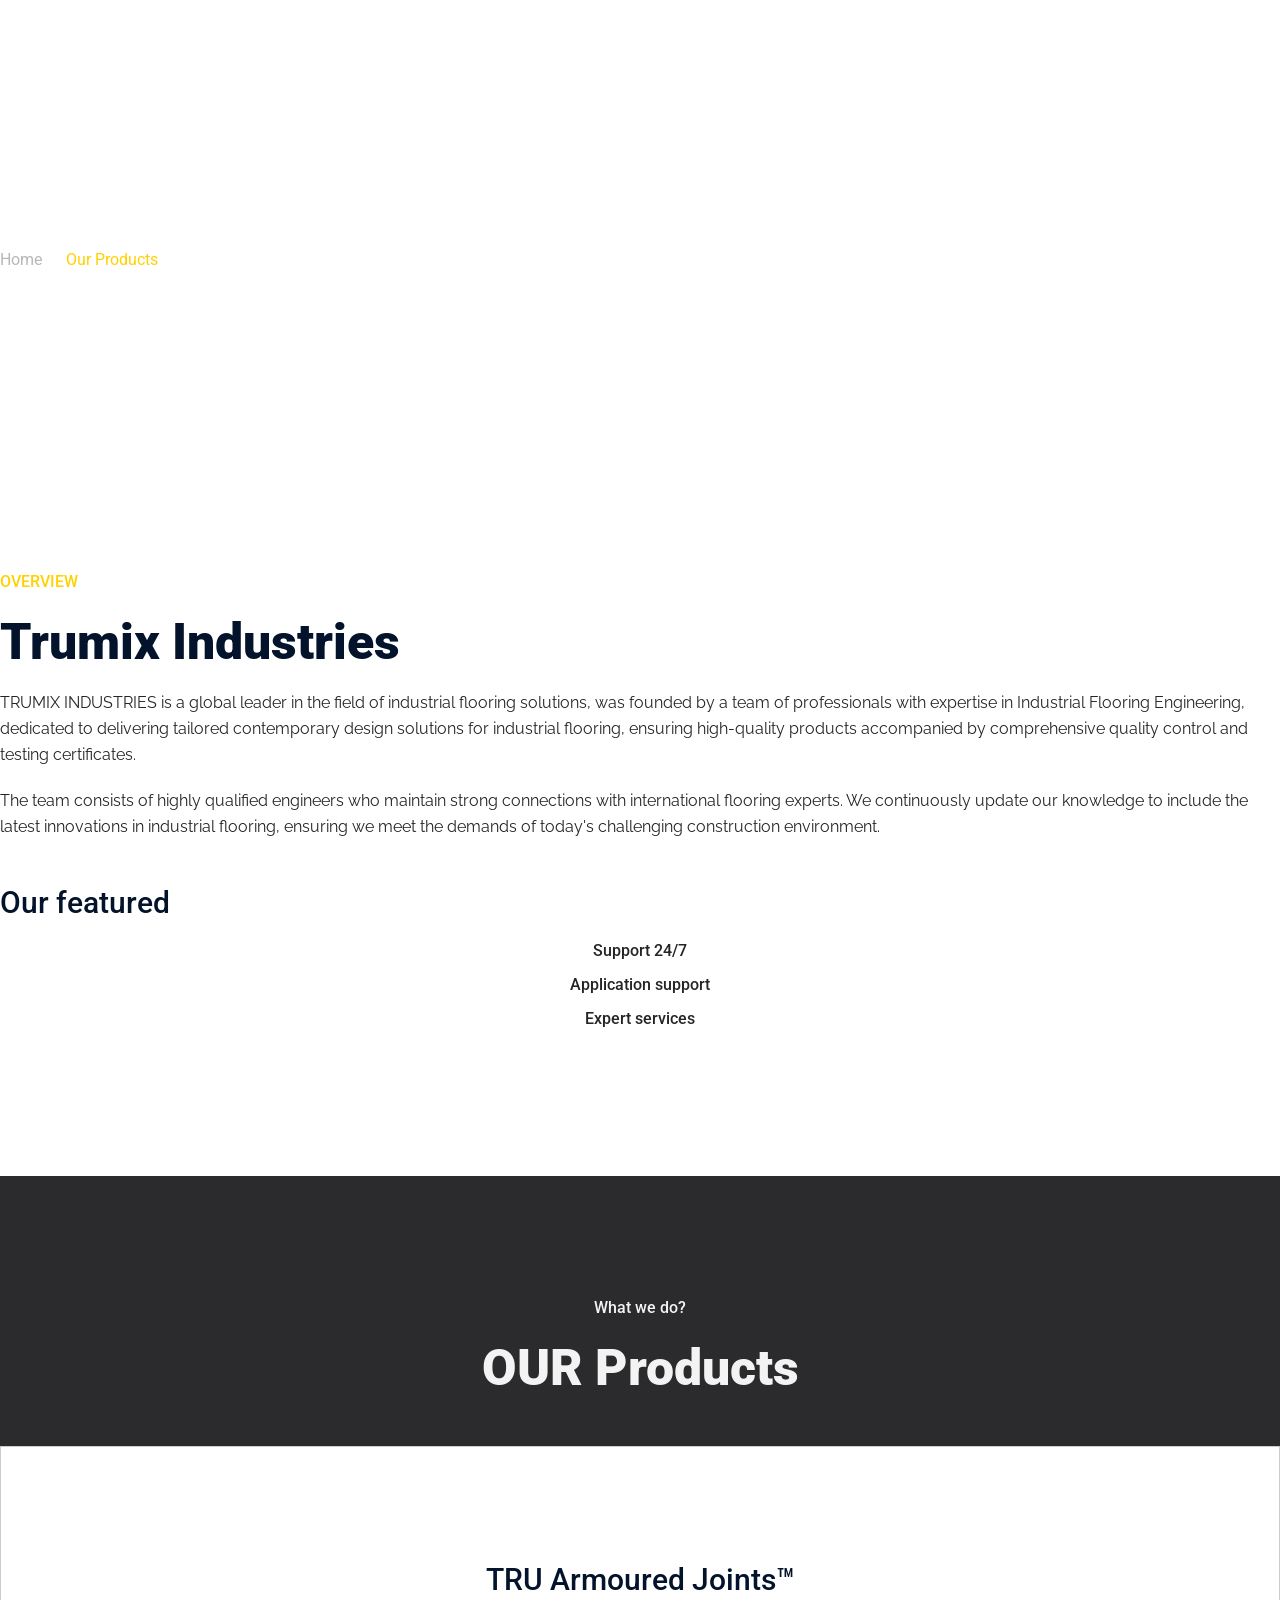
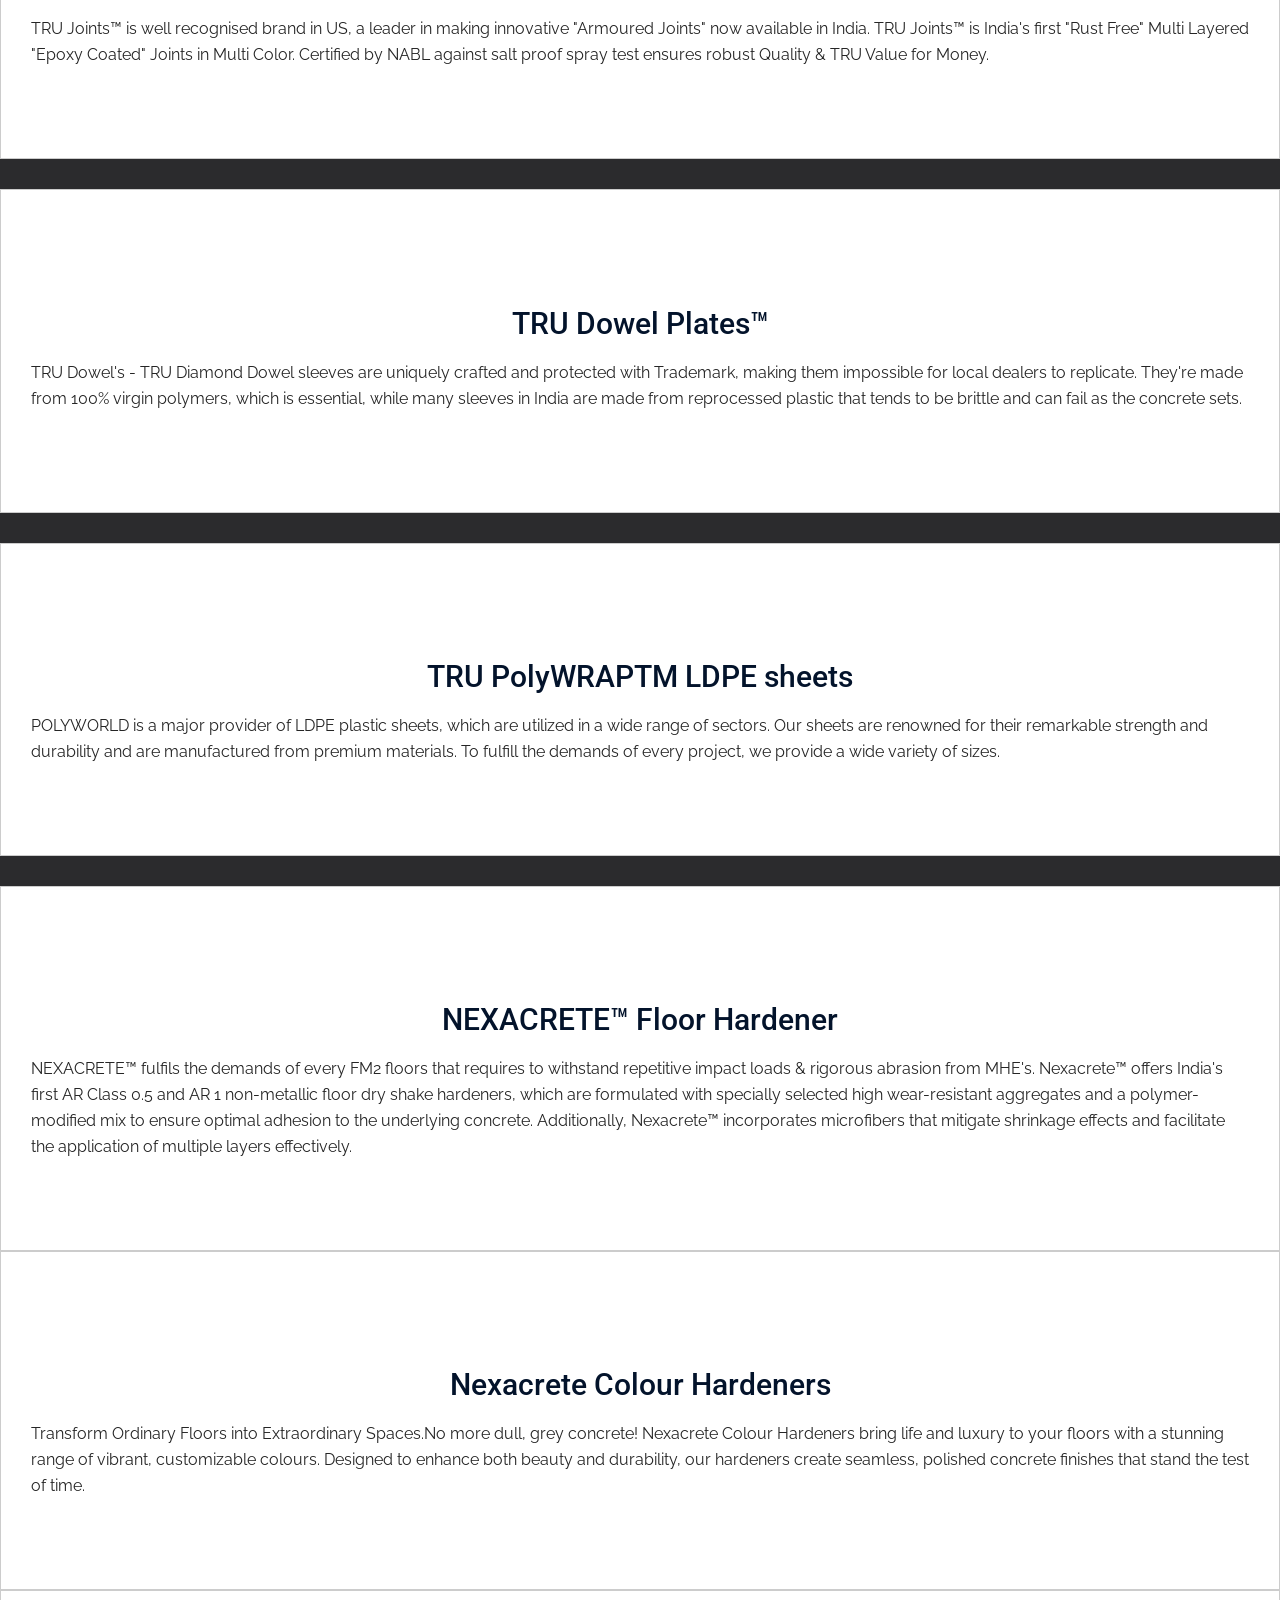
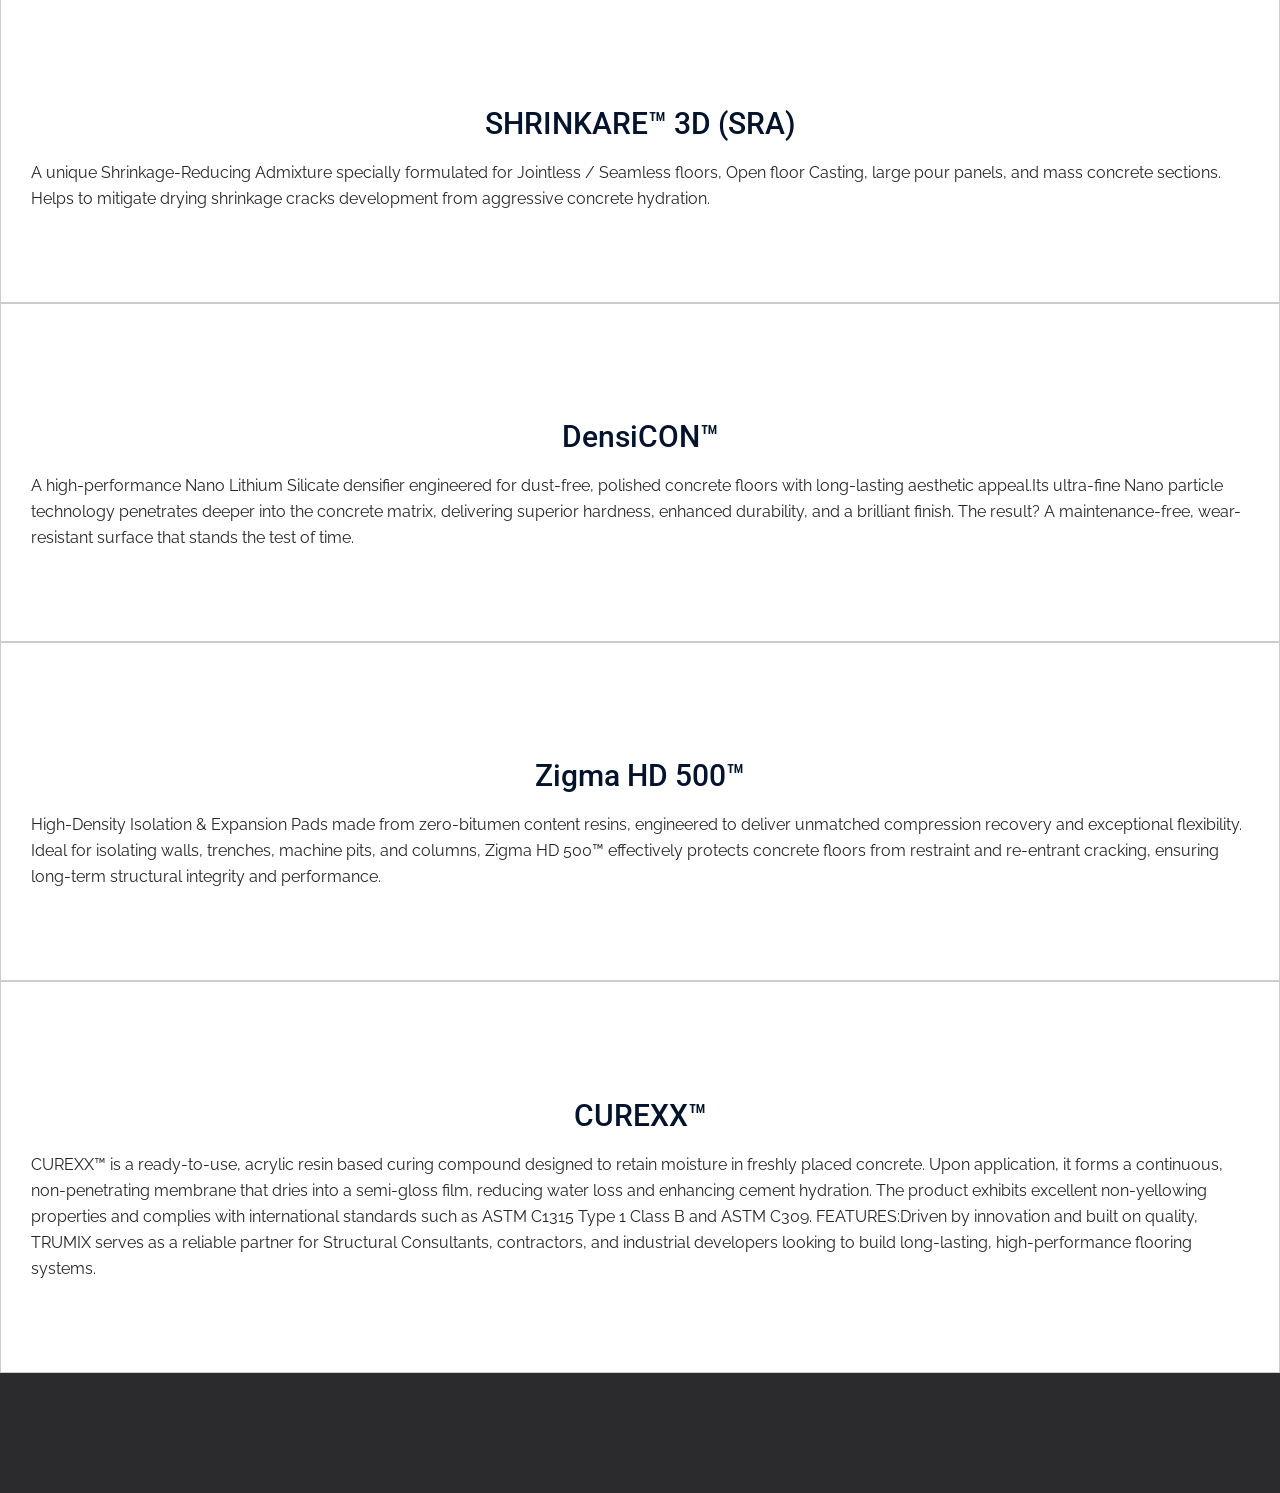
==== products.html @ c498aea6 "Add files via upload" ====
<!DOCTYPE html>
<html lang="en">

<head>
    <meta charset="utf-8">
    <meta http-equiv="X-UA-Compatible" content="IE=edge">
    <meta name="viewport" content="width=device-width, initial-scale=1">

    <title>TRUMIX Industries | Our Products</title>
    <link
        href="https://fonts.googleapis.com/css?family=Roboto:100,100i,300,300i,400,400i,500,500i,700,700i,900,900i&amp;display=swap"
        rel="stylesheet">
    <link
        href="https://fonts.googleapis.com/css?family=Raleway:100,100i,200,200i,300,300i,400,400i,500,500i,600,600i,700,700i,800,800i,900,900i&amp;display=swap"
        rel="stylesheet">
    <link rel="stylesheet" id="bootstrap-css" href="css/bootstrap.css" type="text/css" media="all">
    <link rel="stylesheet" id="awesome-font-css" href="css/font-awesome.css" type="text/css" media="all">
    <link rel="stylesheet" id="ionicon-font-css" href="css/ionicon.css" type="text/css" media="all">
    <link rel="stylesheet" id="slick-slider-css" href="css/slick.css" type="text/css" media="all">
    <link rel="stylesheet" id="slick-theme-css" href="css/slick-theme.css" type="text/css" media="all">
    <link rel="stylesheet" id="magnific-popup-css" href="css/magnific-popup.css" type="text/css" media="all">
    <link rel="stylesheet" id="industris-style-css" href="style.css" type="text/css" media="all">

    <link rel="shortcut icon" href="favicon.png">
</head>

<body>
    <div id="page" class="site">
        <div id="header-placeholder"></div>

        <div id="content" class="site-content">
            <div class="page-header" style="background: url('images/subheader-services.jpg') no-repeat center center;">
                <div class="container">
                    <div class="breadc-box no-line">
                        <div class="row">
                            <div class="col-md-12">
                                <h2 class="page-title">Our Products</h2>
                                <ul id="breadcrumbs" class="breadcrumbs none-style">
                                    <li><a href="index.html">Home</a></li>
                                    <li class="active">Our Products</li>
                                </ul>
                            </div>
                        </div>
                    </div>
                </div>
            </div>
            <section>
                <div class="container">
                    <div class="row">
                        <div class="col-md-7 col-sm-12">
                            <h4 class="text-primary">OVERVIEW</h4>
                            <h2>Trumix Industries</h2>
                            <p>TRUMIX INDUSTRIES is a global leader in the field of industrial flooring solutions, was
                                founded by a team of professionals with expertise in Industrial Flooring Engineering,
                                dedicated to delivering tailored contemporary design solutions for industrial flooring,
                                ensuring high-quality products accompanied by comprehensive quality control and testing
                                certificates.
                            </p>
                            <p>The team consists of highly qualified engineers who maintain strong connections with
                                international flooring experts. We continuously update our knowledge to include the
                                latest innovations in industrial flooring, ensuring we meet the demands of today's
                                challenging construction environment.</p>
                            <br>
                            <h3>Our featured</h3>
                            <div class="row">
                                <div class="col-md-3 col-sm-4">
                                    <div class="feature-box">
                                        <div class="feature-icon">
                                            <i class="icon ion-ios-help-buoy"></i>
                                        </div>
                                        <h4>Support 24/7</h4>
                                    </div>
                                </div>
                                <div class="col-md-3 col-sm-4">
                                    <div class="feature-box">
                                        <div class="feature-icon">
                                            <i class="icon ion-ios-hammer"></i>
                                        </div>
                                        <h4>Application support</h4>
                                    </div>
                                </div>
                                <div class="col-md-3 col-sm-4">
                                    <div class="feature-box">
                                        <div class="feature-icon">
                                            <i class="icon ion-ios-briefcase"></i>
                                        </div>
                                        <h4>Expert services</h4>
                                    </div>
                                </div>
                            </div>
                        </div>
                        <div class="col-md-5 col-sm-12 sm-center">
                            <div class="industris-space-sm"></div>
                            <img src="images/services-img.jpg" alt="">
                        </div>
                    </div>
                </div>
            </section>


            <section class="bg-primary">
                <div class="container-fluid">
                    <h4 class="text-center" style="color: #f3f3f3;">What we do?</h4>
                    <h2 class="text-center" style="color: #f3f3f3;">OUR Products</h2>
                    <div class="industris-space-30"></div>
                    <div class="row">
                        <div class="col-md-3 col-sm-6">
                            <div class="services-box">
                                <div class="services-icon">
                                    <img src="images/portfolio-img-1.jpg" alt="">
                                </div>
                                <div class="services-content">
                                    <h3 class="text-center">TRU Armoured Joints™</h3>
                                    <p>TRU Joints™ is well recognised brand in US, a leader in making innovative
                                        "Armoured Joints" now available in India. TRU Joints™ is India's first "Rust
                                        Free" Multi Layered "Epoxy Coated" Joints in Multi Color. Certified by NABL
                                        against salt proof spray test ensures robust Quality & TRU Value for Money.
                                    </p>

                                </div>
                            </div>
                        </div>
                        <div class="col-md-3 col-sm-6">
                            <div class="services-box">
                                <div class="services-icon">
                                    <img src="images/portfolio-img-2.jpg" alt="">
                                </div>
                                <div class="services-content">
                                    <h3 class="text-center">TRU Dowel Plates™</h3>
                                    <p> TRU Dowel's - TRU Diamond Dowel sleeves are uniquely crafted and protected with
                                        Trademark, making them impossible for local dealers to replicate. They're made
                                        from 100% virgin polymers, which is essential, while many sleeves in India are
                                        made from reprocessed plastic that tends to be brittle and can fail as the
                                        concrete sets.</p>
                                    <div class="industris-space-10 sm-hidden"></div>

                                </div>
                            </div>
                        </div>
                        <div class="col-md-3 col-sm-6 ">
                            <div class="services-box">
                                <div class="services-icon">
                                    <img src="images/portfolio-img-3.jpg" alt="">
                                </div>
                                <div class="services-content">
                                    <h3 class="text-center">TRU PolyWRAPTM LDPE sheets</h3>
                                    <p>POLYWORLD is a major provider of LDPE plastic sheets, which are utilized in a
                                        wide range of sectors. Our sheets are renowned for their remarkable strength and
                                        durability and are manufactured from premium materials. To fulfill the demands
                                        of every project, we provide a wide variety of sizes.</p>

                                </div>
                            </div>
                        </div>
                        <div class="col-md-3 col-sm-6 ">
                            <div class="services-box no-margin-md-bottom">
                                <div class="services-icon">
                                    <img src="images/portfolio-img-4.jpg" alt="">
                                </div>
                                <div class="services-content">
                                    <h3 class="text-center">NEXACRETE™ Floor Hardener </h3>
                                    <p>NEXACRETE™ fulfils the demands of every FM2 floors that requires to withstand
                                        repetitive impact loads & rigorous abrasion from MHE's. Nexacrete™ offers
                                        India's first AR Class 0.5 and AR 1 non-metallic floor dry shake
                                        hardeners, which are formulated with specially selected high wear-resistant
                                        aggregates and a polymer-modified mix to ensure optimal adhesion to the
                                        underlying concrete. Additionally, Nexacrete™ incorporates microfibers that
                                        mitigate shrinkage effects and
                                        facilitate the application of multiple layers effectively.</p>

                                </div>
                            </div>
                        </div>



                        <div class="col-md-3 col-sm-6 ">
                            <div class="services-box no-margin-md-bottom">
                                <div class="services-icon">
                                    <img src="images/portfolio-img-05.jpg" alt="">
                                </div>
                                <div class="services-content">
                                    <h3 class="text-center">Nexacrete Colour Hardeners </h3>
                                    <p>Transform Ordinary Floors into Extraordinary Spaces.No more dull, grey concrete!
                                        Nexacrete Colour Hardeners bring life and luxury to your floors with a stunning
                                        range of vibrant, customizable colours. Designed to enhance both beauty and
                                        durability, our hardeners create seamless, polished concrete finishes that stand
                                        the test of time.</p>

                                </div>
                            </div>
                        </div>


                        <div class="col-md-3 col-sm-6 ">
                            <div class="services-box no-margin-md-bottom">
                                <div class="services-icon">
                                    <img src="images/portfolio-img-06.jpg" alt="">
                                </div>
                                <div class="services-content">
                                    <h3 class="text-center">SHRINKARE™ 3D (SRA) </h3>
                                    <p>A unique Shrinkage-Reducing Admixture specially formulated for Jointless /
                                        Seamless floors, Open floor Casting, large pour panels, and mass concrete
                                        sections. Helps to mitigate drying shrinkage cracks development from aggressive
                                        concrete hydration. </p>

                                </div>
                            </div>
                        </div>



                        <div class="col-md-3 col-sm-6 ">
                            <div class="services-box no-margin-md-bottom">
                                <div class="services-icon">
                                    <img src="images/portfolio-img-07.jpg" alt="">
                                </div>
                                <div class="services-content">
                                    <h3 class="text-center">DensiCON™</h3>
                                    <p> A high-performance Nano Lithium Silicate densifier engineered for dust-free,
                                        polished concrete floors with long-lasting aesthetic appeal.Its ultra-fine Nano
                                        particle technology penetrates deeper into the concrete matrix, delivering
                                        superior hardness, enhanced durability, and a brilliant finish. The result? A
                                        maintenance-free, wear-resistant surface that stands the test of time.</p>

                                </div>
                            </div>
                        </div>


                        <div class="col-md-3 col-sm-6 ">
                            <div class="services-box no-margin-md-bottom">
                                <div class="services-icon">
                                    <img src="images/portfolio-img-08.jpg" alt="">
                                </div>
                                <div class="services-content">
                                    <h3 class="text-center">Zigma HD 500™</h3>
                                    <p> High-Density Isolation & Expansion Pads made from zero-bitumen content resins,
                                        engineered to deliver unmatched compression recovery and exceptional
                                        flexibility.

                                        Ideal for isolating walls, trenches, machine pits, and columns, Zigma HD 500™️
                                        effectively protects concrete floors from restraint and re-entrant cracking,
                                        ensuring long-term structural integrity and performance. </p>

                                </div>
                            </div>
                        </div>



                        <div class="col-md-3 col-sm-6 ">
                            <div class="services-box no-margin-md-bottom">
                                <div class="services-icon">
                                    <img src="images/portfolio-img-09.jpg" alt="">
                                </div>
                                <div class="services-content">
                                    <h3 class="text-center">CUREXX™</h3>
                                    <p>CUREXX™️ is a ready-to-use, acrylic resin based curing compound designed to
                                        retain moisture in
                                        freshly placed concrete. Upon application, it forms a continuous,
                                        non-penetrating membrane that dries into a semi-gloss film, reducing water loss
                                        and enhancing cement hydration. The
                                        product exhibits excellent non-yellowing properties and complies with
                                        international standards such as ASTM C1315 Type 1 Class B and ASTM C309.
                                        FEATURES:Driven by innovation and built on quality, TRUMIX serves as a reliable
                                        partner for Structural Consultants, contractors, and industrial developers
                                        looking to build long-lasting, high-performance flooring systems.</p>

                                </div>
                            </div>
                        </div>





                    </div>
                </div>
            </section>

        </div>

        <div id="footer-placeholder"></div>
    </div>

    <script src='js/jquery.min.js'></script>
    <script src="https://maxcdn.bootstrapcdn.com/bootstrap/3.3.7/js/bootstrap.min.js"></script>
    <script src='js/slick.min.js'></script>
    <script src='js/jquery.sticky.js'></script>
    <script src='js/countto.min.js'></script>
    <script src='js/jquery.magnific-popup.min.js'></script>
    <script src='js/jquery.isotope.min.js'></script>
    <script src='js/scripts.js'></script>
    <script src='js/include.js'></script>
</body>

</html>
---- style.css ----
@charset "UTF-8";
/*------------------------------------------------------------------
[Table of contents]

1. Top bar / .topbar
2. Header / header
3. Navigation / .navi-level-1 
4. Blog / .lastest-blog-container
5. Sidebar / .main-sidebar
6. Sub Header / .sub-header
7. Footer / footer
-------------------------------------------------------------------*/
/* Colors
----------------------------------------------------------*/
/* Typography
----------------------------------------------------------*/
/* Transition
----------------------------------------------------------*/
/* LESS / Social Media Brand Colors */
/* Reset
----------------------------------------------------------*/


html {
  line-height: 1.15;
  /* 1 */
  -webkit-text-size-adjust: 100%;
  /* 2 */
  overflow-x: hidden;
}

/* Sections
	 ========================================================================== */
/**
 * Remove the margin in all browsers.
 */
body {
  margin: 0;
  overflow-x: hidden;
}

/**
 * Correct the font size and margin on `h1` elements within `section` and
 * `article` contexts in Chrome, Firefox, and Safari.
 */
h1 {
  font-size: 2em;
  margin: 0.67em 0;
}

/* Grouping content
	 ========================================================================== */
/**
 * 1. Add the correct box sizing in Firefox.
 * 2. Show the overflow in Edge and IE.
 */
hr {
  box-sizing: content-box;
  /* 1 */
  height: 0;
  /* 1 */
  overflow: visible;
  /* 2 */
}

/**
 * 1. Correct the inheritance and scaling of font size in all browsers.
 * 2. Correct the odd `em` font sizing in all browsers.
 */
pre {
  font-family: monospace, monospace;
  /* 1 */
  font-size: 1em;
  /* 2 */
}

/* Text-level semantics
	 ========================================================================== */
/**
 * Remove the gray background on active links in IE 10.
 */
a {
  background-color: transparent;
}

/**
 * 1. Remove the bottom border in Chrome 57-
 * 2. Add the correct text decoration in Chrome, Edge, IE, Opera, and Safari.
 */
abbr[title] {
  border-bottom: none;
  /* 1 */
  text-decoration: underline;
  /* 2 */
  text-decoration: underline dotted;
  /* 2 */
}

/**
 * Add the correct font weight in Chrome, Edge, and Safari.
 */
b,
strong {
  font-weight: bold;
}

/**
 * 1. Correct the inheritance and scaling of font size in all browsers.
 * 2. Correct the odd `em` font sizing in all browsers.
 */
code,
kbd,
samp {
  font-family: monospace, monospace;
  /* 1 */
  font-size: 1em;
  /* 2 */
}

/**
 * Add the correct font size in all browsers.
 */
small {
  font-size: 80%;
}

/**
 * Prevent `sub` and `sup` elements from affecting the line height in
 * all browsers.
 */
sub,
sup {
  font-size: 75%;
  line-height: 0;
  position: relative;
  vertical-align: baseline;
}

sub {
  bottom: -0.25em;
}

sup {
  top: -0.5em;
}

/* Embedded content
	 ========================================================================== */
/**
 * Remove the border on images inside links in IE 10.
 */
img {
  border-style: none;
}

/* Forms
	 ========================================================================== */
/**
 * 1. Change the font styles in all browsers.
 * 2. Remove the margin in Firefox and Safari.
 */
button,
input,
optgroup,
select,
textarea {
  font-family: inherit;
  /* 1 */
  font-size: 100%;
  /* 1 */
  line-height: 1.15;
  /* 1 */
  margin: 0;
  /* 2 */
}

/**
 * Show the overflow in IE.
 * 1. Show the overflow in Edge.
 */
button,
input {
  /* 1 */
  overflow: visible;
}

/**
 * Remove the inheritance of text transform in Edge, Firefox, and IE.
 * 1. Remove the inheritance of text transform in Firefox.
 */
button,
select {
  /* 1 */
  text-transform: none;
}

/**
 * Correct the inability to style clickable types in iOS and Safari.
 */
button,
[type=button],
[type=reset],
[type=submit] {
  -webkit-appearance: button;
}

/**
 * Remove the inner border and padding in Firefox.
 */
button::-moz-focus-inner,
[type=button]::-moz-focus-inner,
[type=reset]::-moz-focus-inner,
[type=submit]::-moz-focus-inner {
  border-style: none;
  padding: 0;
}

/**
 * Restore the focus styles unset by the previous rule.
 */
button:-moz-focusring,
[type=button]:-moz-focusring,
[type=reset]:-moz-focusring,
[type=submit]:-moz-focusring {
  outline: 1px dotted ButtonText;
}

/**
 * Correct the padding in Firefox.
 */
fieldset {
  padding: 0.35em 0.75em 0.625em;
}

/**
 * 1. Correct the text wrapping in Edge and IE.
 * 2. Correct the color inheritance from `fieldset` elements in IE.
 * 3. Remove the padding so developers are not caught out when they zero out
 *		`fieldset` elements in all browsers.
 */
legend {
  box-sizing: border-box;
  /* 1 */
  color: inherit;
  /* 2 */
  display: table;
  /* 1 */
  max-width: 100%;
  /* 1 */
  padding: 0;
  /* 3 */
  white-space: normal;
  /* 1 */
}

/**
 * Add the correct vertical alignment in Chrome, Firefox, and Opera.
 */
progress {
  vertical-align: baseline;
}

/**
 * Remove the default vertical scrollbar in IE 10+.
 */
textarea {
  overflow: auto;
}

/**
 * 1. Add the correct box sizing in IE 10.
 * 2. Remove the padding in IE 10.
 */
[type=checkbox],
[type=radio] {
  box-sizing: border-box;
  /* 1 */
  padding: 0;
  /* 2 */
}

/**
 * Correct the cursor style of increment and decrement buttons in Chrome.
 */
[type=number]::-webkit-inner-spin-button,
[type=number]::-webkit-outer-spin-button {
  height: auto;
}

/**
 * 1. Correct the odd appearance in Chrome and Safari.
 * 2. Correct the outline style in Safari.
 */
[type=search] {
  -webkit-appearance: textfield;
  /* 1 */
  outline-offset: -2px;
  /* 2 */
}

/**
 * Remove the inner padding in Chrome and Safari on macOS.
 */
[type=search]::-webkit-search-decoration {
  -webkit-appearance: none;
}

/**
 * 1. Correct the inability to style clickable types in iOS and Safari.
 * 2. Change font properties to `inherit` in Safari.
 */
::-webkit-file-upload-button {
  -webkit-appearance: button;
  /* 1 */
  font: inherit;
  /* 2 */
}

/* Interactive
	 ========================================================================== */
/*
 * Add the correct display in Edge, IE 10+, and Firefox.
 */
details {
  display: block;
}

/*
 * Add the correct display in all browsers.
 */
summary {
  display: list-item;
}

/* Misc
	 ========================================================================== */
/**
 * Add the correct display in IE 10+.
 */
template {
  display: none;
}

/**
 * Add the correct display in IE 10.
 */
[hidden] {
  display: none;
}

@-moz-keyframes spin {
  from {
    -moz-transform: rotate(0deg);
  }
  to {
    -moz-transform: rotate(360deg);
  }
}
@-webkit-keyframes spin {
  from {
    -webkit-transform: rotate(0deg);
  }
  to {
    -webkit-transform: rotate(360deg);
  }
}
@keyframes spin {
  from {
    transform: rotate(0deg);
  }
  to {
    transform: rotate(360deg);
  }
}
@-webkit-keyframes grow {
  0% { -webkit-transform: scale(1, 1); transform: scale(1, 1); opacity: 1; }
  100% { -webkit-transform: scale(1.5, 1.5); transform: scale(1.5, 1.5); opacity: 0; }
}
@keyframes grow {
  0% { -webkit-transform: scale(1, 1); transform: scale(1, 1); opacity: 1; }
  100% { -webkit-transform: scale(1.5, 1.5); transform: scale(1.5, 1.5); opacity: 0; }
}
/*--------------------------------------------------------------
# Typography
--------------------------------------------------------------*/
body,
button,
input,
select,
optgroup,
textarea {
  color: #252525;
  font-family: "Roboto", sans-serif;
  font-size: 16px;
  line-height: 1.5714285714;
  font-weight: 400;
  -ms-word-wrap: break-word;
  word-wrap: break-word;
  box-sizing: border-box;
}

h1, h2, h3, h4, h5, h6 {
  font-family: "Roboto", sans-serif;
  font-weight: 500;
  line-height: 1.2;
  margin: 0 0 20px;
  color: #03132b;
}

h1 {
  font-size: 90px;
  font-weight: 900;
}

h2 {
  font-size: 50px;
  font-weight: 900;
  line-height: 56px;
}
h3 {
  font-size: 30px;
  margin-bottom: 18px;
}

h4 {
  font-size: 16px;
  line-height: 24px;
}

h5 {
  font-size: 12px;
}

h6 {
  font-size: 10px;
}

p {
  margin: 0 0 20px;
  font-family: 'Raleway', sans-serif;
  font-size: 16px;
  line-height: 26px;
}

p:last-child {
  margin-bottom: 0;
}

dfn, cite, em, i {
  font-style: italic;
}

blockquote {
  font-size: 18px;
  line-height: 28px;
  margin: 30px 0;
  font-style: italic;
  padding: 20px 30px;
  position: relative;
  background: #feefe8;
  color: #f26522;
}
blockquote p {
  margin-bottom: 0;
}

address {
  margin: 0 0 1.5em;
}

pre {
  background: #eee;
  font-family: "Courier 10 Pitch", Courier, monospace;
  font-size: 13.125px;
  line-height: 1.5714285714;
  margin-bottom: 1.6em;
  max-width: 100%;
  overflow: auto;
  padding: 1.6em;
}

code, kbd, tt, var {
  font-family: Monaco, Consolas, "Andale Mono", "DejaVu Sans Mono", monospace;
  font-size: 13.125px;
}

abbr, acronym {
  border-bottom: 1px dotted #666;
  cursor: help;
}

mark, ins {
  background: #fff9c0;
  text-decoration: none;
}

.text-light {
  color: #b7b7b7;
}

.bg-light {
  background: #f2f4f6;
}

.bg-primary {
  background-color: #2b2b2d;
}

.text-primary {
  color: #ffd100;
}

.padding-top-bottom-0 {
  padding-top: 0;
  padding-bottom: 0;
}

.padding-top-bot-medium {
  padding-top: 50px;
  padding-bottom: 50px;
}

.no-padding {
  padding: 0;
}

.padding-top-medium {
  padding-top: 90px;
}

.padding-bottom-medium {
  padding-bottom: 90px;
}

.no-padding-left {
  padding-left: 0!important;
}

.no-padding-right {
  padding-right: 0!important;
}

.no-padding-top {
  padding-top: 0!important;
}

.no-padding-bottom {
  padding-bottom: 0!important;
}

.no-margin {
  margin: 0;
}

.no-margin-bottom {
  margin-bottom: 0!important;
}

.no-margin-left {
  margin-left: 0!important;
}

.no-margin-right {
  margin-right: 0!important;
}

.industris-space-5 {
  height: 5px;
}

.industris-space-10 {
  height: 10px;
}

.industris-space-20 {
  height: 20px;
}

.industris-space-30 {
  height: 30px;
}

.industris-space {
  height: 40px;
}

.industris-space-50 {
  height: 50px;
}

.industris-space-60 {
  height: 60px;
}

.industris-space-90 {
  height: 90px;
}

.clear-both {
  clear: both;
}

.unstyle {
  list-style: none;
  padding-left: 0;
  margin-bottom: 60px;
}

.unstyle li {
  padding: 4px 0;
}
.unstyle li a{
  text-decoration: underline;
}
.unstyle i {
  color: #ffd100;margin-right: 10px;
}

.text-dark {
  color: #000;
}

.text-white {
  color: #fff;
}

.text-white .text-primary {
  color: #f26522;
}

a.text-white:hover {
  color: #ffd100;
}

.text-second {
  color: #00aeef!important;
}

.box-shadow {
  box-shadow: 0 0 10px rgba(0, 0, 0, 0.1);
}

.box-shadow-hover:hover {
  box-shadow: 0 0 10px rgba(0, 0, 0, 0.1) !important;
}

.italic {
  font-style: italic;
}

.bolder {
  font-weight: 900;
}

.semi-bold,
.semi-bold a {
  font-weight: 700;
}

.medium {
  font-weight: 500;
}

.normal {
  font-weight: 400;
}

.lighter {
  font-weight: 300;
}

.thin {
  font-weight: 100;
}
.gaps {
  clear: both;
  height: 20px;
  display: block;
}
.gaps.size-2x {
  height: 40px;
}

.f-left {
  float: left;
}

.f-right {
  float: right;
}

.overflow {
  overflow: hidden;
}

.radius {
  border-radius: 2px;
  -webkit-border-radius: 2px;
  -moz-border-radius: 2px;
  overflow: hidden;
}

.radius-top {
  border-top-left-radius: 2px;
  border-top-right-radius: 2px;
  border-bottom-right-radius: 0;
  border-bottom-left-radius: 0;
  -webkit-border-top-left-radius: 2px;
  -webkit-border-top-right-radius: 2px;
  -webkit-border-bottom-right-radius: 0;
  -webkit-border-bottom-left-radius: 0;
  -moz-border-radius-topleft: 2px;
  -moz-border-radius-topright: 2px;
  -moz-border-radius-bottomright: 0;
  -moz-border-radius-bottomleft: 0;
  overflow: hidden;
}

.radius-bottom {
  border-top-left-radius: 0;
  border-top-right-radius: 2px;
  border-bottom-right-radius: 2px;
  border-bottom-left-radius: 0;
  -webkit-border-top-left-radius: 0;
  -webkit-border-top-right-radius: 2px;
  -webkit-border-bottom-right-radius: 2px;
  -webkit-border-bottom-left-radius: 0;
  -moz-border-radius-topleft: 0;
  -moz-border-radius-topright: 2px;
  -moz-border-radius-bottomright: 2px;
  -moz-border-radius-bottomleft: 0;
  overflow: hidden;
}

.radius-left {
  border-top-left-radius: 2px;
  border-top-right-radius: 0;
  border-bottom-right-radius: 0;
  border-bottom-left-radius: 2px;
  -webkit-border-top-left-radius: 2px;
  -webkit-border-top-right-radius: 0;
  -webkit-border-bottom-right-radius: 0;
  -webkit-border-bottom-left-radius: 2px;
  -moz-border-radius-topleft: 2px;
  -moz-border-radius-topright: 0;
  -moz-border-radius-bottomright: 0;
  -moz-border-radius-bottomleft: 2px;
  overflow: hidden;
}

.radius-right {
  border-top-left-radius: 0;
  border-top-right-radius: 2px;
  border-bottom-right-radius: 2px;
  border-bottom-left-radius: 0;
  -webkit-border-top-left-radius: 0;
  -webkit-border-top-right-radius: 2px;
  -webkit-border-bottom-right-radius: 2px;
  -webkit-border-bottom-left-radius: 0;
  -moz-border-radius-topleft: 0;
  -moz-border-radius-topright: 2px;
  -moz-border-radius-bottomright: 2px;
  -moz-border-radius-bottomleft: 0;
  overflow: hidden;
}

.text-right {
  text-align: right;
}
/*--------------------------------------------------------------
# Elements
--------------------------------------------------------------*/
html {
  box-sizing: border-box;
}

*,
*:before,
*:after {
  /* Inherit box-sizing to make it easier to change the property for components that leverage other behavior; see https://css-tricks.com/inheriting-box-sizing-probably-slightly-better-best-practice/ */
  box-sizing: inherit;
}

body {
  background: #fff;
  /* Fallback for when there is no custom background color defined. */
}

ul,
ol {
  margin: 0 0 20px;
  padding-left: 18px;
}

ul {
  list-style: disc;
}

ol {
  list-style: decimal;
}

li > ul,
li > ol {
  margin-bottom: 0;
  margin-left: 1.5em;
}

dt {
  font-weight: 700;
}

dd {
  margin: 0 1.5em 1.5em;
}

.none-style {
  list-style: none;
  padding-left: 0;
}

img {
  height: auto;
  /* Make sure images are scaled correctly. */
  max-width: 100%;
  /* Adhere to container width. */
}

figure {
  margin: 1em 0;
  /* Extra wide images within figure tags don't overflow the content area. */
}

table {
  margin: 0 0 1.5em;
  width: 100%;
  border-collapse: collapse;
  border-spacing: 0;
  border-width: 1px 0 0 1px;
}

caption,
td,
th {
  padding: 0;
  font-weight: normal;
  text-align: left;
}

table,
th,
td {
  border: 1px solid #eee;
}

th {
  font-weight: 700;
}

th,
td {
  padding: 0.4375em;
}

/*--------------------------------------------------------------
# Forms
--------------------------------------------------------------*/
/* #button Group
================================================== */
.btn {
  transition: all 0.3s linear;
  -webkit-transition: all 0.3s linear;
  -moz-transition: all 0.3s linear;
  -o-transition: all 0.3s linear;
  -ms-transition: all 0.3s linear;
  -webkit-border-radius: 2px;
  -moz-border-radius: 2px;
  font-size: 16px;
  padding: 18px 22px;
  line-height: 1.42857143;
  display: inline-block;
  margin-bottom: 0;
  text-decoration: none;
  white-space: nowrap;
  vertical-align: middle;
  font-family: "Roboto", sans-serif;
  font-weight: 500;
  text-align: center;
  background: #ffd100;
  cursor: pointer;
  border: 1px solid transparent;
  color: #272023;
  outline: none;
  min-width: 150px;
  border-radius: 0;
}
.btn:hover, .btn:focus {
  background: #1f1f59;
  color: #fff;
  text-decoration: none;
}
.btn-primary {
  background-color: #ffd100;
  color: #272023;
}
.btn-default {
  background-color: #f2f4f6;
  color: #03132b;
}
.btn-default:hover{
  background-color: #ffd100;
  color: #03132b;
}
.btn-dark {
  background: #000;
}
.btn-dark:hover, .btn-dark:focus {
  background: #f26522;
  color: #fff;
}
.btn-white {
  background-color: #fff;
  color: #252525;
}
.btn-dark:hover, .btn-dark:focus {
  background: #03132b;
  color: #fff;
}
.btn.btn-border {
  background: transparent;
  border-color: #363636;
  color: #707070;
}
.btn.btn-border:hover, .btn.btn-border:focus {
  background: #ffd100;
  border-color: #ffd100;
  color: #03132b;
}
.btn-border-white {
  background-color: transparent;
  border-color: #ffffff;
  color: #ffffff;
}
.btn-border-white:hover {
  background-color: transparent;
  border-color: #ffd100;
  color: #ffd100;
}

input[type=text],
input[type=email],
input[type=url],
input[type=password],
input[type=search],
input[type=number],
input[type=tel],
input[type=range],
input[type=date],
input[type=month],
input[type=week],
input[type=time],
input[type=datetime],
input[type=datetime-local],
input[type=color],
textarea {
  color: #707070;
  border: 1px solid #e1e1e1;
  border-radius: 2px;
  -webkit-border-radius: 2px;
  -moz-border-radius: 2px;
  padding: 11px 20px;
  box-sizing: border-box;
  outline: none;
  max-width: 100%;
  transition: all 0.3s linear;
  -webkit-transition: all 0.3s linear;
  -moz-transition: all 0.3s linear;
  -o-transition: all 0.3s linear;
  -ms-transition: all 0.3s linear;
}
input[type=text]:focus,
input[type=email]:focus,
input[type=url]:focus,
input[type=password]:focus,
input[type=search]:focus,
input[type=number]:focus,
input[type=tel]:focus,
input[type=range]:focus,
input[type=date]:focus,
input[type=month]:focus,
input[type=week]:focus,
input[type=time]:focus,
input[type=datetime]:focus,
input[type=datetime-local]:focus,
input[type=color]:focus,
textarea:focus {
  color: #707070;
}

select {
  border: 1px solid #e2e2e2;
  height: 46px;
  padding: 10px 18px;
  outline: none;
  border-radius: 2px;
  -webkit-border-radius: 2px;
  -moz-border-radius: 2px;
}
select option {
  color: #000;
}

textarea {
  width: 100%;
  height: 133px;
}

::-webkit-input-placeholder {
  /* Chrome/Opera/Safari */
  color: #b7b7b7;
}

::-moz-placeholder {
  /* Firefox 19+ */
  color: #b7b7b7;
}

:-ms-input-placeholder {
  /* IE 10+ */
  color: #b7b7b7;
}

:-moz-placeholder {
  /* Firefox 18- */
  color: #b7b7b7;
}

hr {
  border-top-color: #cccccc;
}

.align-self-end {
  -ms-flex-item-align: end !important;
  align-self: flex-end !important;
}
.industris-lineheight {
  line-height: 36px;
}
/*--------------------------------------------------------------
# Navigation
--------------------------------------------------------------*/
/*--------------------------------------------------------------
## Links
--------------------------------------------------------------*/
a {
  transition: all 0.3s linear;
  -webkit-transition: all 0.3s linear;
  -moz-transition: all 0.3s linear;
  -o-transition: all 0.3s linear;
  -ms-transition: all 0.3s linear;
  color: #03132b;
  text-decoration: none;
}
a:hover, a:focus, a:active {
  color: #ffd100;
  text-decoration: none;
}
a:focus {
  outline: 0;
}
a:hover, a:active {
  outline: 0;
}

/* ###### */
section {
  position: relative;
  padding: 120px 0;
  display: block;
}
/*--------------------------------------------------------------
## Top Bar
--------------------------------------------------------------*/
.container-custom {
  width: 100%;
  max-width: 100%;
  margin-right: auto;
  margin-left: auto;
  padding-left: 15px;
  padding-right: 15px;
}
@media only screen and (min-width: 768px){
  .no-xs-margin-bottom {
    margin-bottom: 0!important;
  }
  .no-padding-sm-left {
    padding-left: 0!important;
  }
  .no-padding-sm-right {
    padding-right: 0!important;
  }
}
@media only screen and (min-width: 992px){
  .md-clear {
    clear: both;
  }
  .no-margin-md-bottom {
    margin-bottom: 0!important;
  }
  .no-padding-md-left {
    padding-left: 0;
  }
}
@media only screen and (min-width: 1200px){
  .container-custom {
    width: 1680px;
  }
}
.searchbar {
  padding: 30px;
  display: none;
}
.input-group {
    position: relative;
    display: table;
    border-collapse: separate;
}
input.form-control, select.form-control {
  position: relative;
  font-size: 16px;
  line-height: 26px;
  color: #707070;
  display: table-cell;
  width: 100%;
  padding: 16px 20px;
  border-radius: 0;
}
.input-group-btn {
  position: relative;
  display: table-cell;
  font-size: 0;
  white-space: nowrap;
  width: 1%;
  vertical-align: middle;
}
.input-group-btn button {
  border-radius: 0;
}
.header-topbar {
  background-color: #03132b;
  color: #b7b7b7;
  font-size: 14px;
  line-height: 26px;
  font-family: "Roboto", sans-serif;
  letter-spacing: 0;
}
.header-topbar ul {
  list-style: none;
  padding-left: 0;
  margin-bottom: 0;
}
.topbar-left {
  display: inline-block;
}
.topbar-left li {
  display: inline-block;
  line-height: 26px;
  padding: 13px 24px;
  border-left: 1px solid rgba(183,183,183,0.2);
}
.topbar-left li:last-child {
  border-right: 1px solid rgba(183,183,183,0.2);
}
.topbar-left i {
  margin-right: 8px;
  color: #ffd100;
  font-size: 20px;
  line-height: 26px;
  position: relative;
  vertical-align: middle;
}
.topbar-right li {
  float: left;
  padding: 13px 24px 16px 24px;
  border-left: 1px solid rgba(183,183,183,0.2);
}
.topbar-right li:last-child {
  border-right: 1px solid rgba(183,183,183,0.2);
}
.topbar-right li.topbar-search {
  padding-top: 14px;
  padding-bottom: 9px;
}
.topbar-right li a {
  display: inline-block;
}
.topbar-right li a i {
  transition: all 0.3s linear;
  -webkit-transition: all 0.3s linear;
  -moz-transition: all 0.3s linear;
  -o-transition: all 0.3s linear;
  -ms-transition: all 0.3s linear;
}
.topbar-right li a:hover, .topbar-right li a i:hover {
  color: #ffd100;
}
.topbar-right .topbar-search i {
  font-size: 26px;
}
.topbar-right i, .topbar-right a {
  color: #b7b7b7;
}
.top-header-2 {
  display: table;
}
.top-header-2 .logo-brand {
  padding: 23px 0;
}
.top-header-2 .header-info-2, .top-header-2 .topbar-search, .top-header-2 .header-btn-2 {
  display: table-cell;
  vertical-align: middle;
}
.header-info-2 ul {
  list-style: none;
  padding: 0;
  margin: 0;
}
.header-info-2 ul li {
  color: #707070;
  font-size: 16px;
  line-height: 26px;
  display: inline-block;
  font-weight: 500;
  padding: 18px 23px;
}
.header-info-2 ul li i {
  position: relative;
  vertical-align: middle;
  color: #ffd100;
  font-size: 20px;
  line-height: 26px;
  margin-right: 10px;
}
.top-header-2 .topbar-search {
  position: relative;
  padding-right: 20px;
}
.top-header-2 .topbar-search i {
  color: #707070;
  font-size: 26px;
  line-height: 26px;    
  transition: all 0.3s linear;
  -webkit-transition: all 0.3s linear;
  -moz-transition: all 0.3s linear;
  -o-transition: all 0.3s linear;
  -ms-transition: all 0.3s linear;
}
.top-header-2 .topbar-search i:hover {
  color: #ffd100;
}
.header-btn-2 {
  width: 1%;
}
/*--------------------------------------------------------------
## Main Header
--------------------------------------------------------------*/
.main-navigation {
  text-align: right;
  margin-top: -1px;
}
.navigation-2 {
  z-index: 10;
}
.main-navigation > ul {
  display: inline-block;
  list-style: none;
  margin-bottom: 0;
  padding-left: 0;
}
.main-navigation > ul > li {
  position: relative;
  display: inline-block;
}
.main-navigation ul li a {
  font-size: 16px;
  font-weight: 500;
  line-height: 1;
  padding: 52px 25px;
  color: #272023;
  display: flex;
  position: relative;
  text-decoration: none;
}
.main-navigation ul li.current-menu-parent > a, .main-navigation > ul > li.menu-item-has-children.current-menu-parent > a:after {
  color: #545455;
}
.main-navigation ul li a:hover, .main-navigation > ul > li.menu-item-has-children > a:hover:after {
  color: #f7941d;
}
.main-navigation > ul > li.menu-item-has-children > a:after {
  display: inline-block;
  width: 0;
  height: 0;
  margin-left: 4px;
  content: "\f107";
  color: #bdbebf;
  font-family: 'FontAwesome';
  font-weight: 900;
  margin-right: 15px;
  font-size: 16px;
}
.main-navigation ul ul {
  list-style: none;
  margin: 0;
  padding: 0;
  background-color: #fff;
  border-top: 2px solid #ffd100;
  -webkit-box-shadow: 0px 3px 11px 0px rgba(0, 0, 0, 0.09);
  -moz-box-shadow: 0px 3px 11px 0px rgba(0, 0, 0, 0.09);
  box-shadow: 0px 3px 11px 0px rgba(0, 0, 0, 0.09);
}
.main-navigation ul li ul {
  min-width: 260px;
  position: absolute;
  top: 140%;
  left: 0%;
  z-index: 10;
  visibility: hidden;
  opacity: 0;
  transition: all 400ms ease;
  -webkit-transition: all 400ms ease;
  -moz-transition: all 400ms ease;
  -o-transition: all 400ms ease;
  -ms-transition: all 400ms ease;
}
.main-navigation ul > li:hover > ul {
  opacity: 1;
  visibility: visible;
  top: 100%;
}
.main-navigation ul li li {
  position: relative;
  display: block;
}
.main-navigation ul ul li a {
  font-size: 16px;
  line-height: 20px;
  font-weight: 500;
  color: #272023;
  text-align: left;
  display: block;
  padding: 15px 25px 15px 25px;
  position: relative;
  text-decoration: none;
  outline: none;
  text-transform: none;
  transition: all 400ms ease;
  -webkit-transition: all 400ms ease;
  -moz-transition: all 400ms ease;
  -o-transition: all 400ms ease;
  -ms-transition: all 400ms ease;
  border-bottom: 1px solid rgba(183,183,183,0.5);
}
.main-navigation ul ul li.current_page_item a {
  color: #ffd100;
}
.main-navigation ul ul li.menu-item-has-children > a:after {
  display: inline-block;
  position: absolute;
  top: 30px;
  right: 25px;
  width: 0;
  height: 0;
  content: "\f107";
  color: #bdbebf;
  font-family: 'FontAwesome';
  font-weight: 900;
  margin-right: 15px;
  font-size: 13px;
  float: right;
  transform: rotate(-90deg);
}
.main-navigation ul ul li.menu-item-has-children > a:hover:after {
  color: #ffd100;
}
.main-navigation ul ul li ul {
  margin-left: 100%;
  border-top: none;
}
.main-navigation ul ul li:hover ul  {
  opacity: 1;
  visibility: visible;
  top: 0;
  margin-left: 100%;
}
.main-navigation a i {
  margin-left: 8px;
}
.mobile-header {
  display: none;
}
/*--------------------------------------------------------------
## Nav 2
--------------------------------------------------------------*/
.navigation-2 {
  background-color: #fece00;
}
.navigation-2 ul li a {
  color: #000;
}
.navigation-style-2 > ul > li:last-child {
  border-right: 1px solid rgba(255,255,255,.2);
}
.navigation-style-2 > ul {
  display: -webkit-box;
  display: -ms-flexbox;
  display: flex;
  -ms-flex-wrap: wrap;
  flex-wrap: wrap;
}
.navigation-style-2 > ul > li {
  -webkit-flex-grow: 1;
    flex-grow: 1;
    -webkit-flex-basis: 0;
    flex-basis: 0;
    text-align: center;
    border-left: 1px solid rgba(255,255,255,.2);
}
.navigation-style-2 > ul > li a {
  display: block;
  padding: 19px 25px;
}
.navigation-style-2 ul li ul {
  min-width: 275px;
}
/*--------------------------------------------------------------
## Subheader
--------------------------------------------------------------*/
.page-header {
  position: relative;
  padding: 0;
  border: none;
  margin: 0;
  background-color: #03132b;
}
.page-header-default .overlay{
  position: absolute;
  left: 0;
  top: 0;
  height: 100%;
  width: 100%;
  background-repeat: no-repeat;
  background-position: center;
}
.breadc-box .row {
  display: -webkit-box !important;
  display: -ms-flexbox !important;
  display: flex !important;
  -webkit-box-align: center !important;
  -ms-flex-align: center !important;
  align-items: center !important;
  min-height: 450px;
}
.page-title {
  color: #fff;
  line-height: 1;
}
.breadcrumbs {
  margin: 0;
}
.breadcrumbs li {
  display: inline-block;
  font-size: 16px;
  color: #ffd100;
}
.breadc-box li:before {
    content: "/";
    font-family: FontAwesome;
    color: #fff;
    margin: 0 8px;
}
.breadc-box li:first-child:before {
    display: none;
}
.breadcrumbs li a {
  font-size: 16px;
  color: #b7b7b7;
}
.breadcrumbs li a:hover {color: #ffd100;text-decoration: none;}
/*--------------------------------------------------------------
## Footer
--------------------------------------------------------------*/
.site-footer {
  background-color: #03132b;
  color: #b7b7b7;
}
.site-footer-h3 {
  background-color: #003663;
}
.main-footer {
  background: url(images/bg-footer.jpg);
  background-repeat: no-repeat;
  background-size: cover;
  padding: 120px 0;
  color: #fff;
}
.main-footer-h3 {
  background: url('images/bg-footer-h3.jpg');
  background-repeat: no-repeat;
  background-size: cover;
}
.main-footer ul, .main-footer-2 ul {
  list-style: none;
  padding-left: 0;
  margin: 0;
}
.main-footer ul li, .main-footer-2 ul li {
  padding: 8px 0;
}
.main-footer ul li:first-child, , .main-footer-2 ul li:first-child {
  padding-top: 0;
}
.main-footer ul li:last-child, .main-footer-2 ul li:last-child {
  padding-bottom: 0;
}
.main-footer ul li a, .main-footer-2 ul li a {
  color: #2b2b2d;
  font-size: 16px;
  line-height: 24px;
  font-weight: 500;
}
.main-footer-2 ul li a {
  color: #03132b;
}
.main-footer ul li a:hover, .main-footer-2 ul li a:hover {
  color: #ffd100;
}
.widget-footer .widget_media_image {
  margin-bottom: 40px;
}
.padding-left {
  padding-left: 130px;
}
.btn-subcribe {
  width: 60px;
  height: 60px;
  min-width: auto;
}
.footer-social {
  font-size: 16px;
  line-height: 26px;
  font-weight: 400;
  margin-top: 45px;
  color: #2b2b2d;
}
.footer-social a {
  color: #2b2b2d;
  margin-left: 15px;
}
.footer-social a:hover {
  color: #ffd100;
}
.footer-social a i {
  font-size: 21px;
  line-height: 26px;
}
.footer-bottom ul {
  list-style: none;
  margin: 0;
  padding: 0;
}
.widget-footer form {
  max-width: 400px;
}
.btn.btn-back-to-top {
  color: #414144;
  background-color: #192840;
  font-size: 14px;
  line-height: 34px;
  padding: 7px 27px;
  border-bottom: 2px solid #ffd100;
  border-radius: 0;
}
.btn-back-to-top i {
  margin-left: 9px;
  font-size: 20px;
  line-height: 34px;
}
.footer-bottom {
  background-color: #03132b;
  color: #b7b7b7;
}
.footer-bottom-h3 {
  background-color: #414144;
}
.main-footer-2 {
  background: url(images/bg-footer-2.png) no-repeat;
  padding: 120px 0;
  background-size: cover;
}
.main-footer-2 input.form-control {
  background-color: #f2f4f6;
}
.main-footer-2 input::placeholder {
  color: #03132b;
}
.main-footer-2 .footer-social a {
  color: #707070
}
.main-footer-2 .footer-social a:hover {
  color: #ffd100;
}
.main-footer-2 .btn-subcribe {
  background-color: #03132b;
  color: #ffd100;
}
.main-footer-2 .btn-subcribe:hover {
  background-color: #ffd100;
  color: #03132b;
}
.site-footer-2 .btn.btn-back-to-top {
  color: #03232b;
  background-color: #ffd100;
}
.site-footer-h3 .btn.btn-back-to-top {
  background-color: #ffd100;
}
[class^='imghvr-'], [class*=' imghvr-'], [class^='imghvr-']:before, [class^='imghvr-']:after, 
[class*=' imghvr-']:before, [class*=' imghvr-']:after, [class^='imghvr-'] *, [class*=' imghvr-'] *, 
[class^='imghvr-'] *:before, [class^='imghvr-'] *:after, [class*=' imghvr-'] *:before, [class*=' imghvr-'] *:after {
    -webkit-box-sizing: border-box;
    -moz-box-sizing: border-box;
    box-sizing: border-box;
    -webkit-transition: all 0.75s ease;
    -moz-transition: all 0.75s ease;
    transition: all 0.75s ease;
}
[class^='imghvr-'], [class*=' imghvr-'] {
    position: relative;
    display: inline-block;
    margin: 0px;
    max-width: 100%;
    background-color: #181825;
    color: #fff;
    overflow: hidden;
    -webkit-backface-visibility: hidden;
    backface-visibility: hidden;
    -moz-osx-font-smoothing: grayscale;
    -webkit-transform: translateZ(0);
    -moz-transform: translateZ(0);
    -ms-transform: translateZ(0);
    -o-transform: translateZ(0);
    transform: translateZ(0);
}
.imghvr-shutter-out-vert:before {
    top: 50%;
    bottom: 50%;
    left: 0;
    right: 0;
}
[class^='imghvr-shutter-out-']:before, [class*=' imghvr-shutter-out-']:before {
    background: rgba(255,209,0, .4);
    position: absolute;
    content: '';
    -webkit-transition-delay: 0.105s;
    -moz-transition-delay: 0.105s;
    transition-delay: 0.105s;
}
.imghvr-shutter-out-vert:hover:before {
    top: 0;
    bottom: 0;
}
[class^='imghvr-shutter-out-']:hover:before, [class*=' imghvr-shutter-out-']:hover:before {
    -webkit-transition-delay: 0s;
    -moz-transition-delay: 0s;
    transition-delay: 0s;
}
/*--------------------------------------------------------------
## Blog
--------------------------------------------------------------*/
.entry-content { padding-top: 120px; padding-bottom: 120px; }
.post-box {
  margin-bottom: 30px;
  transition: all 0.3s linear;
  -webkit-transition: all 0.3s linear;
  -moz-transition: all 0.3s linear;
  -o-transition: all 0.3s linear;
  -ms-transition: all 0.3s linear;
}
.post-box:hover {
    box-shadow: 0 0 10px rgba(0, 0, 0, 0.15);
    -webkit-box-shadow: 0 0 10px rgba(0, 0, 0, 0.15);
    -moz-box-shadow: 0 0 10px rgba(0, 0, 0, 0.15);
}
.entry-media img { 
  width: 100%; 
  height: auto; 
}
.inner-post {
  padding: 30px;
  background-color: #ffffff;
  border: 1px solid #e1e1e1;
}
.entry-meta {
  color: #707070;
  font-size: 16px;
  line-height: 1;
  margin-bottom: 20px;
}
.entry-meta a {
  color: #ffd100; 
  font-weight: 500;
} 
.inner-post h3 {
  font-size: 30px;
}
.entry-meta span:before { 
  content: "|";
  margin: 0 10px;
}
.entry-meta span:first-child:before {
  display: none;
}
.entry-summary p {
  margin-bottom: 30px;
}
.inner-post .entry-footer .post-link {
  color: #707070;
  font-size: 16px;
  line-height: 20px;
  font-weight: 500;
}
.inner-post .entry-footer .post-link:hover {
  color: #ffd100;
}
.inner-post .entry-footer .post-link i {
  font-size: 20px;
  margin-left: 10px;
  vertical-align: middle;
}
.inner-post .entry-footer .post-link:hover {
  text-decoration: none;
}
.page-pagination {
  display: flex; 
  list-style: none; 
  margin-bottom: 0;
  margin-top: 90px;
}
.page-pagination li a,.page-pagination li span{
  font-size: 16px;
  line-height: 1;
  padding:13px 18px;
  display: inline-block;
  position: relative;
  margin-right: 10px;
}
.page-pagination li a {
  color:#707070;
  background-color: #f2f4f6;
}
.page-pagination li a:hover {
  color:#ffffff;
  background-color: #ffd100;
  text-decoration: none;
}
.page-pagination li a i {
  margin-left: 0;
}
.page-pagination li span {
  color:#ffffff;
  background-color: #ffd100;
}

/*--------------------------------------------------------------
## Sidebar
--------------------------------------------------------------*/
input::placeholder {
  font-size:16px;
  line-height: 26px;
  color:#b7b7b7;
}
.primary-sidebar {
  margin-bottom: 120px;
}
.primary-sidebar .widget {
  margin-bottom: 20px;
  background-color: #f2f4f6;
}
.primary-sidebar .widget ul {
  list-style: none;
  padding:0;
  margin:0;
}
.primary-sidebar .widget_search input {
  padding: 22px 30px;
  background-color: transparent;
  border:none;
}
.primary-sidebar .widget_search button {
  font-size: 26px;
  min-width: auto; 
  padding-left:30px; 
  padding-right: 30px; 
  line-height:26px; 
  color:#b7b7b7;
  background-color: 
  transparent;
}
.widget-title {
  color:#03132b;
  font-size:16px;
  padding:25px 30px;
  border-left:2px solid #ffd100;
  text-transform: uppercase;
  margin-bottom: 0; 
}
.primary-sidebar .widget_categories ul li a {
  display:block;font-size: 16px;
  line-height: 26px;
  color: #707070;
  padding: 9px 30px;
  border-top:1px solid #fff;
}
.primary-sidebar .widget_categories ul li a:hover {
  background-color: #ffd100;
  color:#03132b;
  text-decoration: none;
}
.primary-sidebar .widget_recent_news .thumb{
  float:left;
  margin-right:20px;
}
.recent-news li {
  padding: 30px;
  border-top:1px solid #ffffff;
}
.recent-news h4 {
  font-size:16px; 
  line-height:20px;
  color: #363636;
  margin-bottom: 6px;
}
.recent-news .entry-date {
  font-size: 14px;
  line-height: 14px;
  color:#707070;
}
.tagcloud {
  padding: 25px;
  border-top:1px solid #fff; 
  overflow-y: hidden; 
}
.tagcloud a {
  float: left; 
  font-size: 16px; 
  line-height: 24px; 
  padding: 10px 16px; 
  margin:5px; 
  background-color: #fff;
}
.tagcloud a:hover {
  color: #fff;
  background-color: #ffd100; 
  text-decoration: none;
}
.recent-tweets li {
  padding:30px; 
  border-top:1px solid #fff;
}
.tweets-logo { 
  float: left;
}
.tweets-logo i {
  font-size: 18px; 
  color: #00aeef;
}
.tweets-content {
  padding-left: 40px;
}
.tweets-content p {
  font-size: 16px; 
  line-height: 24px;
  font-weight: 500;
}
.tweets-content a {
  color: #ffd100;
}

/*--------------------------------------------------------------
## Post
--------------------------------------------------------------*/
.single-post {
  margin-bottom: 50px;
}
.seperate-border {
  padding-bottom: 30px; 
  border-bottom: 1px solid #e1e1e1; 
  margin-bottom: 30px;
}
.meta-post {
  text-align: right;
}
.meta-left {
  float: left;
}
.meta-right, .meta-left {
  margin-bottom: 0;
}
.single-img {
  display: table;
}
.img-left {
  position: relative;
  width: 63%; 
  float: left; 
  padding-right: 15px;
}
.img-right {
  position: relative;
  width: 37%; 
  float: left; 
  padding-left: 15px;
}
.img-right img {
  margin-bottom: 30px;
}
.img-right img:last-child {
  margin-bottom: 0;
}
.img-left img, .img-right img {
  width: 100%;
}
blockquote {
  font-size: 30px;
  line-height: 38px;
  font-weight:500;
  padding:0; 
  padding-left:30px; 
  color: #ffd100;
  background-color: transparent;
  margin: 0;
}
blockquote .post-blockquote-author {
  font-size: 16px; 
  line-height: 26px; 
  color: #707070; 
  font-style: normal;
  padding-top: 94px;
}
blockquote .author-name {
  color: #252525;
}
.blockquote-post {
  margin-bottom: 40px;
}
.blockquote-post::before {
  position: absolute;
  top: 0; 
  left: 0;
  width: 2px; 
  height: 53px; 
  background-color: #ffd100;
  font-size: 0;
  content:'';
}
.tags {
  float: left;
  color: #707070;
  font-size: 16px; 
  line-height: 24px;
  font-weight: 500;
}
.tags a {
  color: #707070; 
  margin-left: 10px;
}
.tags a:hover{
  color:#ffd100;
}
.share {
  text-align: right;
  font-weight: 500;
}
.share a, .author-social a {
  color: #b7b7b7;
  font-size: 20px;
  line-height: 26px;
  margin-left: 10px;
}
.share a:hover {
  color: #ffd100;
}
.author-post {
  padding: 30px; 
  background-color: #f2f4f6;
  margin-bottom: 30px;
}
.author-img {
  float: left;
}
.author-desc {
  padding-left: 130px;
}
.author-social a:first-child{
  margin-left: 0;
}
.comments-area {
  padding-top: 20px;
}
.comments-area ol, .comments-area ul {
  list-style: none; 
  padding-left: 0;
}
.comment-list li {
  padding-bottom: 60px;
}
.comment-list li:last-child {
  padding-bottom: 30px;
}
.gravatar {
  float: left;
}
.comment-content {
  padding-left: 80px;
}
.comment-author {
  display: inline-block;
  font-size: 16px;
  color: #03132b;
  margin-bottom: 10px;
}
.comment-time {
  color: #b7b7b7;
}
.comment-content p {
  margin-bottom: 10px;
}
.btn.comment-reply-link {
  font-size: 12px;
  line-height: 24px;
  padding: 0 18px;
  color: #707070; 
  background-color: #f2f4f6;
  min-width: auto; 
  min-height: auto; 
}
.btn.comment-reply-link:hover {
  color: #fff;
  background-color: #ffd100;
  text-decoration: none;
}
.comment-list .children {
  padding-left: 55px;
}
.comment-form input {
  margin-bottom: 30px; 
  width: 100%;
}
.comment-form textarea {
  margin-bottom: 20px;
}
p.form-submit {
  margin-bottom: 0;
}
p .btn-submit {
  font-size: 16px;
  color: #fff;
  padding: 18px 30px; 
  width: auto;
  margin-bottom: 0;
}

/*--------------------------------------------------------------
## Contact Us
--------------------------------------------------------------*/
.bg-contact-info {
  background-color: #f2f4f6;
}
.contact-info h2 {
  font-weight: 900;
  line-height: 1;
  margin-bottom: 40px;
}
.contact-info p {
  margin-bottom: 12px;
}
.contact-info i {
  color: #ffd100;
}
.form-group input, .form-group textarea, .form-group select {
  margin-bottom: 30px;
}
.form-group select {
  height: auto;
  font-weight: 500;
}
.wpcf7-submit {
  width: 170px;
  margin-right: 10px;
}
.map {
  margin-bottom: 60px;
}
.text-center {
  text-align: center;
}
.btn-m-r {
  margin-right: 10px;
}

/*--------------------------------------------------------------
## About Us
--------------------------------------------------------------*/
.circle-img {
  border-radius: 50%;
}
.about-img-small {
  position: relative;
  width: 211px;
  height: 0;
  top: -171px;
  left: -97px
}
.about-img-small .overlay { 
  position: absolute;
  left: 0;
  top: 0;
  height: 100%;
  width: 100%;
  background-repeat: no-repeat;
  background-position: center;
}
.about-content {
  position: relative; 
  z-index: 1;
  padding: 45px 45px 0;
}
.about-content h2 {
  margin-bottom: 6px;
}
.about-content p {
  color: #fff; 
  font-weight: 500;
  font-size: 18px; 
  line-height: 30px;
  letter-spacing: 2px;
}
.icon-box {
  position: relative;
  padding:30px;
  min-height: 205px;
  border: 1px solid #e1e1e1;
  border-bottom: 2px solid #ffd100;
}
.icon-box-title i {
  font-size: 34px;
  float: left;
  color: #ffd100;
}
.icon-box-title h4 {
  font-size: 18px;
  line-height: 54px;
  padding-left: 40px; 
  margin-bottom: 10px;
  color: #ffd100;
  font-weight: 900;
}
.video-about {
  min-height: 700px;
  padding:0;
  background-image: linear-gradient(to bottom, #ffffff 50%, #f2f4f6 50%);
}
.video-about .breadc-box .row {
  min-height: 700px;
}
.video-about .container-custom {
  position: relative;
}
.bg-about-video {
  position: absolute;
  top:0;
  left: 0;
  width: 100%;
  height: 100%;
  background-position: center;
}
.about-video iframe{
  width: 100%;
  min-height: 350px;
}
.about-video a {
    width: 110px;
  height: 112px;
  text-align: center;
  display: inline-block;
  position: relative;
  line-height: 60px;
  border-radius: 50%;
  background:url(images/logo_jt.png);
  font-size: 20px;
  color: #ffd100;
  vertical-align: middle;
  transition: all .3s linear;
  -webkit-transition: all .3s linear;
  -moz-transition: all .3s linear;
  -o-transition: all .3s linear;
  -ms-transition: all .3s linear;
}
.about-video a:before, .about-video a:after {
    content: "";
    position: absolute;
    top: 0;
    left: 0;
    width: 100%;
    height: 100%;
    border-radius: 50%;
    animation: grow 2s infinite;
    -webkit-animation: grow 2s infinite;
    box-shadow: 0 0 0 10px rgba(255,255,255,.5);
    -webkit-box-shadow: 0 0 0 10px rgba(255,255,255,.5);
    -moz-box-shadow: 0 0 0 10px rgba(255,255,255,.5);
}
.about-video a::before {
    animation-delay: .6s;
    -webkit-animation-delay: .6s;
}
.about-video a::after {
    animation-delay: .6s;
    -webkit-animation-delay: .6s;
}
.about-video a i {
  font-size: 30px; 
  margin-left: 4px
}
.about-author {
  margin-top: 8px;
}
.about-author-info {
  float: left;
  padding-right: 20px;
  margin-right: 20px;
  border-right: 1px solid #252525;
}
.about-author-info h4 {
  margin-bottom: 5px;
}
.about-author-media a {
  margin-right: 15px;
  font-size: 21px; 
  line-height: 50px;
}
.about-border-left:before {
  background-color: #cccccc;
  height: 100%;
  width: 1px;
  content: "";
  position: absolute;
  left: -50px;
}
.slick-slide .container {
  margin-top: -1px;
}

/*--------------------------------------------------------------
## Testimoial
--------------------------------------------------------------*/

.testi-slider {
  margin: 0 -15px;
  padding-top: 30px;
}
.testi-box {
  padding: 0 15px;
}
.testi-box .testi-content {
  position:relative; 
  border:1px solid transparent; 
  color:#1c1c1c;
  margin-bottom:30px;
  padding:30px; 
  box-shadow: 0 5px 25px rgba(0, 0, 0, 0.15); 
  -webkit-box-shadow: 0 5px 25px rgba(0, 0, 0, 0.15);
  -moz-box-shadow: 0 5px 25px rgba(0, 0, 0, 0.15);
  transition: all 0.3s ease;
  -webkit-transition: all 0.3s ease;
  -moz-transition: all 0.3s ease;
  -o-transition: all 0.3s ease;
  -ms-transition: all 0.3s ease;
}
.testi-box .testi-content:after{
  position: absolute; 
  content:""; 
  bottom: -27px; 
  left: 90px; 
  border-left: 20px solid #fff; 
  border-bottom: 25px solid transparent; 
}
.testi-box:hover .testi-content {
  border:1px solid #ffd100;
}
.testi-info {
  padding-left: 30px;
}
.testi-info img {
  float: left; 
  margin-right: 25px;
}
.testi-info h4 {
  padding-top: 24px;
}
.testi-info span {
  color:#b7b7b7; 
  display: block;
  margin-top: 5px;
}
.slick-arrow {
  position: absolute;
  top: -60px; 
  font-size: 40px; 
  padding:0;
  border-radius: 50%; 
  border: none; 
  line-height: 1; 
  right: 0;
  outline: none; 
  background-color: transparent;
  color: #f9ff09;
  transition: all 0.3s ease;
  -webkit-transition: all 0.3s ease;
  -moz-transition: all 0.3s ease;
  -o-transition: all 0.3s ease;
  -ms-transition: all 0.3s ease;
}
.prev-nav.slick-arrow {
  right: 55px;
}
.next-nav.slick-arrow {
  right: 15px;
}
.slick-arrow:hover {
  border-color: #ffd100; 
  color: #ffd100;
}

.testi-list-content p {
  font-size: 30px;
  color: #ffffff;
  font-weight: 500;
  line-height: 1.2
}
.testi-list-info h4 {
  color: #ffd100;
  margin-bottom: 0;
}
.testi-list-info span {
  color: #b7b7b7; 
  display: block;
  margin-top: 5px;}

.testi-slider-2 {
  margin: 0 -30px;
}
.testi-slider-2 .testi-item {
  position: relative; 
  padding: 0 27px; 
  padding-top: 25px;
}
.testi-slider-2 .testi-content {
  margin-bottom: 55px;
}
.testi-slider-2 .testi-content i {
  position: absolute; 
  top: -25px; 
  left: 0; 
  font-size: 130px; 
  color: rgba(255,209,0,.3); 
  line-height: 1;
}
.testi-slider-2 .testi-info {
  padding-left: 0;
}
.testi-slider-2 .slick-dots {
  position: absolute; 
  right: 0; 
  bottom: 30px; 
  text-align: right;
}
.testi-slider-2 .slick-dots li {
  margin: 0; 
  margin-left: 12px;
}
.testi-slider-2 .slick-dots li.slick-active button {
  border-color: #ffd100; 
  background-color: #ffd100;
}
.testi-slider-2 .slick-dots li button {
  border: 1px solid #b7b7b7; 
  border-radius: 50%; 
  width: 18px; 
  height: 18px;
}
.testi-slider-2 .slick-dots li button:hover {
  background-color: #ffd100; 
  border-color: #ffd100;
}
.testi-slider-2  .slick-dots li button:before {
  display: none;
}
a i {
  margin-left: 10px;
}

.border-left {
  padding-left:50px; 
  border-left: 1px solid #ccc;
}

/*--------------------------------------------------------------
## Partner Slider
--------------------------------------------------------------*/

.image-carousel {
  position: relative;
  text-align: center;
}
.partner-slider .partner-item img {
  display: inline-block;
}

/*--------------------------------------------------------------
## Call To Action
--------------------------------------------------------------*/
.cta-box {
  padding:60px;
  color: #fff; 
  margin: 0;
  background-size: cover;
}
.cta-box .row, .flex-row {
  display: -webkit-box;
  display: -ms-flexbox;
  display: flex;
  -ms-flex-wrap: wrap;
  flex-wrap: wrap;
}
.align-self-center {
  -ms-flex-item-align: center; 
  align-self: center;
}
.cta-box h3 {
  color: #ffffff;
  margin-bottom: 16px;
}
.cta-box .btn:first-child {
  margin-right: 10px;
}
.cta-box .btn:last-child {
  margin-right: 0;
}

.btn.btn-download {
  padding-right: 82px;
}
.career-download a{
  position: relative;
}
.i-btn {
  position: absolute;
  right: 0;
  top: 0;
  margin-right: -1px;
  margin-top: -1px; 
  display:block;
  max-width: 60px;
  font-size: 26px;
  line-height: 28px;
  padding: 15px 20px;
  color: #fff;
  background-color: #ffd100;
  border:1px solid #ffd100;
}

.career-box{
  padding:60px;
  background-color: #f2f4f6;
  margin-bottom: 30px;
}
.career-box h2 {
  margin-bottom: 50px;
}
.career-box h4 {
  font-size: 18px;
  margin-bottom: 10px;
}

/*--------------------------------------------------------------
## Process
--------------------------------------------------------------*/
.process {
  text-align: center;
}
.process:after{
  content:"";
  position: absolute;
  top:77px; 
  left: 0;
  width: 100%; 
  height: 2px;
  background-image: linear-gradient(to right, #ffd100 , #ffd100);
}
div:first-child > .process:after{
  background-image: linear-gradient(to right, transparent 1%, #ffd100 99%);
}
div:last-child >.process:after{
  background-image: linear-gradient(to right, #ffd100 , transparent);
}
.process .process-icon {
  font-size: 40px;
  color: #03132b;
  display: block;
  margin-bottom: 46px;
}
.process .process-icon:before {
  content: "";
  position:absolute;
  top:67px;
  left: 139px; 
  width: 22px;
  background-color:#fff;
  height: 22px;
  border: 2px solid #ffd100; 
  border-radius: 50%;
  z-index: 2;
}
.process .process-icon:after {
  content: "";
  position: absolute;
  right: 0;
  top: 73px;
  border-left:12px solid #ffd100;
  border-top: 5px solid transparent;
  border-bottom: 5px solid transparent;
}
div:last-child >.process .process-icon:after {
  display: none;
}
.process h4 {
  font-size: 16px; 
  line-height: 26px;
  margin-bottom: 0;
}
.bg-team-btn {
  display: -webkit-box;
  display: -ms-flexbox;
  display: flex;
  -ms-flex-wrap:wrap;
  flex-wrap: wrap;
}

/*--------------------------------------------------------------
## History
--------------------------------------------------------------*/
.history-year {}
.history-year h3 {
  color: #ffd100; 
  text-align: center;
}
.history-img img {
  padding: 30px 0;
}
.history-line {
  position: absolute;
  left: -21px; 
  height: 100%; 
  width: 6px;
  content:"";
  background-color: #e1e1e1;
}
.team-info {
  padding-top: 25px;
}
.team-social {
  padding-left: 0;
  margin-bottom: 0;
}
.team-social a {
  font-size: 26px; 
  color: #b7b7b7; 
  margin-right: 25px;
  line-height: 1;
}
.team-social a:hover {
  color: #ffd100;
}
.team-line {
  position: absolute;
  right: 15px;
  top: 0; 
  height: 100%; 
  width: 1px; 
  content:""; 
  background-color: #e1e1e1;
}
.partner-list {
  text-align: center; 
  background-color: #f2f4f6;
  min-height: 150px; 
  margin-bottom: 30px;
}
.partner-list img {
  padding: 30px;
}
.list-testi {
  margin-bottom: 60px;
}
.testi-box.list-testi {
  padding-right: 0; 
  padding-left: 0;
}
.feature-box {
  text-align: center;
}
.feature-icon {
  font-size: 30px; 
  color: #ffd100; 
  margin-bottom: 10px;
}
.feature-box h4 {
  color: #252525; 
  margin-bottom: 0;
}


/*--------------------------------------------------------------
## Service
--------------------------------------------------------------*/

.services-box {
  padding: 50px 30px; 
  background-color: #ffffff; 
  margin-bottom: 30px; 
  border: 1px solid #cccccc;
  transition: all .3s linear;-
  webkit-transition: all .3s linear;-
  moz-transition: all .3s linear;
  -o-transition: all .3s linear;
  -ms-transition: all .3s linear;
}
.services-box:hover {
  box-shadow: 0 5px 15px rgba(0,0,0,.15);
  -webkit-box-shadow: 0 5px 15px rgba(0,0,0,.15);
  -moz-box-shadow: 0 5px 15px rgba(0,0,0,.15);
}
.services-box .services-icon {
  margin-bottom: 40px;
}
.services-box .services-content p {
  margin-bottom: 40px;
}
.services-box .services-content i {
  margin-left: 10px;
}
.services-box .view-detail {
  color: #707070;
  font-size: 16px;
  line-height: 20px;
  font-weight: 500;
}
.services-box .view-detail:hover{
  color: #ffd100;
}
.services-box-img {
  background-size: cover; 
  position: relative; 
  padding: 0; 
  overflow: hidden;
}
.services-box-img img {
  transition: all .3s linear;
  -webkit-transition: all .3s linear;
  -moz-transition: all .3s linear;
  -o-transition: all .3s linear;
  -ms-transition: all .3s linear;
}
.services-box-img:hover img {
  transform: scale(1.1);
}
.services-overlay {
  background: linear-gradient(to top,rgba(0,0,0,.8),rgba(0,0,0,0));
  position: absolute;
  width: 100%;
  height: 100%; 
  z-index: 1;
}
.services-box-img .services-content {
  position: absolute; 
  bottom: 0; 
  padding: 30px; 
  z-index: 2;
}
.services-box-img a {
  color: #fff;
}
.services-box-img a:hover {
  color: #ffd100;
}
.services-box-img .view-detail {
  color: #b7b7b7;
}
.services-box-img .view-detail:hover{
  color: #ffd100;
}
.widget-nav-menu li {
  position: relative;
}
.widget-nav-menu a {
  display: block; 
  color: #707070; 
  font-size: 16px; 
  padding: 10px 30px; 
  border-bottom: 1px solid #fff; 
  font-weight: 500;
}
.widget-nav-menu a:hover {
  color: #03132b; 
  background-color: #ffd100; 
  text-decoration: none;
}
.widget-nav-menu .current-menu-item a, .primary-sidebar .widget_categories .current-menu-item a {
  color: #03132b; 
  background-color: #ffd100;
}
.widget-text .textwidget {
  padding: 30px;
}
.widget-text .textwidget a {
  color: #ffd100; 
  font-weight: 500;
}
.textwidget a i {
  margin-left: 10px;
}
.widget-form form {
  padding: 30px;
}
.widget-form input[type="text"] {
  background-color: transparent; 
  outline: none; 
  box-shadow: none; 
  border: none; 
  border-bottom: 1px solid #b7b7b7; 
  margin-bottom: 30px; 
  padding: 0;
  padding-bottom: 6px; 
  line-height: 1;
}
.widget-form input::placeholder {
  color: #707070;
}

/*--------------------------------------------------------------
## Project
--------------------------------------------------------------*/

.project-feature-slider {
  margin: 0 -15px; 
  padding-top: 30px;
}
.project-feature-box {
  padding: 0 15px;
}
.project-feature-box img {
  margin-bottom: 30px;
}
.project-feature-box h3 {
  margin-bottom: 0;
}
.project-slider {
  margin: 0 -15px;
}
.project-slider img {
  width: 100%;
}
.project-box {
  padding: 0 15px;
}
.project-slider-content {
  position: absolute; 
  bottom: 0px; 
  right: 0; 
  width: 100%; 
  padding: 30px 40px; 
  background-color: #fff; 
  border-right: 6px solid #ffd100;
}
.project-meta {
  margin-bottom: 10px;
}
.project-slider .btn-link {
  color: #ffd100;
}
.project-slider .btn-link i {
  margin-left: 10px;
}
.project-slider .slick-arrow {
  top: 45%;
}
.project-slider .prev-nav {
  left: -45px;
}
.project-slider .next-nav {
  right: -45px;
}
.project-grid {
  overflow: hidden;
}
#filters {
  padding-bottom: 15px; 
  margin-bottom: 60px; 
  border-bottom: 1px solid #cccccc;
}
#filters a {
  color: #707070; 
  font-size: 16px; 
  font-weight: 500; 
  margin-right: 40px; 
  text-decoration: none;
}
#filters a.selected, #filters a:hover {
  color: #ffd100;
}
#filters a:last-child {
  margin-right: 0;
}
.project-item {
  margin-bottom: 30px;
}
.project-item .inner {
  position: relative;
}
.project-info {
  position: absolute;
  top: 50%;
  left: 0; 
  width: 100%; 
  height: 100%; 
  color: #b7b7b7; 
  background-color: rgba(3,19,43,0.9); 
}
.project-info {
  opacity: 0; 
  visibility: hidden; 
  transition: 0.3s;
}
.project-item .inner:hover .project-info {
  top: 0; 
  opacity: 1; 
  visibility: visible;
}
.project-info a {
  color: #b7b7b7;
}
.project-info h3 a{
  color: #f2f4f6; 
  text-decoration: none;
}
.project-info a:hover {
  color: #ffd100;
} 
.project-info .project-meta {
  font-size: 14px; 
  line-height: 1; 
  font-weight: 500;
  margin-bottom: 0; 
  padding: 30px; 
  border-bottom: 1px solid rgba(183,183,183,0.2);
}
.project-info .project-content {
  padding: 55px 30px;
}
.project-info .project-content p {
  margin-bottom: 50px;
}
.project-info .project-content i {
  margin-left: 10px;
}

.project-grid-2 {
  overflow: hidden;
  margin-left: -1px;
}
.project-grid-2 .project-item {
  margin-bottom: 0;
}

.project-detail-box {
  padding: 30px; 
  background-color: #f2f4f6;
}
.project-detail-box ul {
  list-style: none; 
  color: #707070; 
  font-weight: 500; 
  padding: 0; 
  margin: 0;
}
.project-detail-box ul li {
  padding-bottom: 24px;
}
.project-detail-box ul li:last-child {
  padding-bottom: 0;
}
.project-detail-box a {
  text-decoration: underline;
}
.project-detail-box span {
  float: right; 
  color: #03132b;
}
.project-share {
  text-align: left; 
}
.project-share span {
  color: #707070; 
  text-decoration: underline; 
  line-height: 26px;
}
.projects-list {
  margin-bottom: 90px;
  position: relative;
  display: inline-block;
}

/*--------------------------------------------------------------
## Home
--------------------------------------------------------------*/
.slider .slider-content {
  position: absolute; 
  bottom: 240px; 
  margin-top: -1px;
}
.slider .slider-content h1 {
  color: #000; 
  margin-bottom: 35px;
  -webkit-text-stroke: 5px #fff;
  paint-order: stroke fill;

}




.slider .slider-content h4 {
  letter-spacing: 2px; 
  color: #f9ff09;
}
.slider .slick-arrow {
  top: 45%;
}
.slider .prev-nav {
  left: 120px; 
  right: auto; 
  z-index: 1;
}
.slider .next-nav {
  right: 120px;
}
.slick-dots {
  position: absolute; 
  right: 0; 
  bottom: 30px; 
  text-align: right;
}
.slick-dots li {
  margin: 0; 
  margin-left: 12px;
}
.slick-dots li.slick-active button {
  border-color: #ffd100; 
  background-color: #ffd100;
}
.slick-dots li button {
  border: 1px solid #b7b7b7; 
  border-radius: 50%; 
  width: 18px; 
  height: 18px;
}
.slick-dots li button:hover {
  background-color: #ffd100; 
  border-color: #ffd100;
}
.slick-dots li button:before {
  display: none; 
}

.services-slider {
  margin: 0 -15px;
}
.services-slider .services-item {
  padding: 0 15px;
}
.services-slider .services-box { 
  border: 1px solid #cccccc; 
  transition: 0.3s;
}
.services-slider .services-box:hover { 
  box-shadow: 0 5px 15px rgba(0, 0, 0, 0.15); 
  -webkit-box-shadow: 0 5px 15px rgba(0, 0, 0, 0.15);
  -moz-box-shadow: 0 5px 15px rgba(0, 0, 0, 0.15);
}
.services-slider .slick-arrow {
  top: -95px;
}

.btn-full-width {
  width: 100%;
}
.home-form input {
  background-color: #f2f4f6; 
  margin-bottom: 0;
}
.home-form input:focus {
  background-color: #fff; 
  border-color: #ffd100;
}

.project-feature .slick-arrow {
  top: 45%;
}
.project-feature .prev-nav {
  left: -80px;
}
.project-feature .next-nav {
  right: -80px;
}

.process-light h4, .process-light .process-icon {
  color: #fff;
}

.video-section-left, .video-section-right-2 {
  width: 44.5%; 
  position: relative; 
  background-repeat: no-repeat; 
  background-size: cover;
}
.video-section-right {
  padding: 120px; 
  width: 55.5%; 
  padding-right: 0;
}
.video-section-left-2 {
  padding: 120px; 
  width: 55.5%; 
  padding-left: 0;
}
.block-right, .block-left-2 {
  max-width: 555px;
}
.block-left-2 {
  float: right;
}
.block-left-2 h4, .block-right h4 
{margin-bottom: 15px;
}
.video-section-right a:hover {
  color: #00aeef;
}
.home-video .video-play {
  position: absolute; 
  right: -50px; 
  top: 44%; 
  z-index: 1; 
  width: 103px; 
  height: 103px; 
  background-color: #fff; 
  border: 10px solid #ffd100; 
  border-radius: 50%; 
  text-align: center; 
  line-height: 83px; 
  display: inline-block;
}
.home-video a i {
  font-size: 20px; 
  margin-left: 4px; 
  color: #ffd100;
}
.video-section-right-2 .video-play {
  right: auto; 
  left: -50px;
}
.home-video .video-play:hover {
  transform: scale3d(1.1,1.1,1.1);
  background-color: #ffd100;
  border-color: #fff;
}
.home-video a:hover i {
  color: #fff;
}
.video-section-right h2, .video-section-left-2 h2 {
  margin-bottom: 45px;
}
.services-slider-img-left {
  position: absolute; 
  left: -225px; 
  top: 48%; 
  width: 100%;
}
.services-slider-img-left img {
  -webkit-animation:spin 15s linear infinite;
  -moz-animation:spin 15s linear infinite;
  animation:spin 15s linear infinite;
}
.services-slider-img-left:after {
  content: ""; 
  width: 100%; 
  height: 1px;
  position: absolute; 
  top: 48%; 
  background-color: #cccccc;
}
.home-about h2 {
  margin-bottom: 45px;
}

.project-home .project-slider-content {
  max-width: 555px; 
  margin-bottom: 60px;
}
.section-video-3 {
  height: 100%;
  max-width: 487px;
  background-image: url('images/videohome3.jpg');
  background-repeat: no-repeat;
  background-size: cover;
  display: flex;
  align-content: center;
  align-items: center;
}
.section-video-3 .home-video-3 {
  vertical-align: middle;
  margin: 0 auto;
}
.section-video-3 .video-play {
  width: 110px;
  height: 112px;
  text-align: center;
  display: inline-block;
  position: relative;
  line-height: 60px;
  border-radius: 50%;
  background:url(images/logo_nx.png);
  font-size: 20px;
  color: #ffd100;
  vertical-align: middle;
  transition: all .3s linear;
  -webkit-transition: all .3s linear;
  -moz-transition: all .3s linear;
  -o-transition: all .3s linear;
  -ms-transition: all .3s linear;
}
.section-video-3 .video-play:before, .section-video-3 .video-play:after {
  content: "";
  position: absolute;
  top: 0;
  left: 0;
  width: 100%;
  height: 100%;
  border-radius: 50%;
  animation: grow 2s infinite;
  -webkit-animation:grow 2s infinite;
  box-shadow: 0 0 0 10px rgba(255,255,255,.5);
  -webkit-box-shadow: 0 0 0 10px rgba(255,255,255,.5);
  -moz-box-shadow: 0 0 0 10px rgba(255,255,255,.5);
}
.section-video-3 .video-play::before {
  animation-delay: .6s;
  -webkit-animation-delay: .6s;
}
.section-video-3 .video-play::after {
  animation-delay: .6s;
  -webkit-animation-delay: .6s;
}
.section-video-3 .video-play:hover {
  color: #fff;
  background-color: #ffd100;
}
.video-play i {
  margin-left: 4px;
}
.slick-dotted.slick-slider {
  margin-bottom: 0;
}
.section-img-btn {
  min-height: 610px;
  background-image: url(images/bg-team.jpg);
  background-repeat: no-repeat;
  background-size: cover;
  display: flex;
  align-content: center;
  align-items: center;
}
.section-img-btn > .btn {
  vertical-align: middle;
  margin: 0 auto;
}
/* Slider 2 */
.slider-home-3 {
  position: relative;
}
.slider-slick-2 {
  position: absolute;
  bottom: 0;
  width: 80%;
}
.slider-img-nav {
  position: absolute;
  top: 0;
  left: 0;
  z-index: 1;
  width: 330px;
  height: 100%;background-size: cover;
    background-repeat: no-repeat;
    background-position: center;
}
.slider-2-nav .item-info {
  padding: 60px 215px 60px 390px;
  background-color: #ffd100;
  position: relative;
}
.slider-slick-2 .slider-content h4 {
  letter-spacing: 2px;
  margin-bottom: 12px;
}
.slider-slick-2  .slider-content h2 {
  margin-bottom: 16px;
}
.slider-2 h2 a:hover {
  color: #fff;
}
.slider-slick-2 .slider-content p {
  margin-bottom: 0;
}
.slider-slick-2 .slider-scroll-btn {
  position: absolute;
  right: 0;
  top: 0;
  writing-mode: vertical-rl;
  height: 100%;
  background: #fff;
  text-align: center;
  width: 98px;
  line-height: 98px;
}
.slider-slick-2 .slider-scroll-btn a {
  height: 100%;
  display: block;
  font-weight: 500;
}
.slider-2 .slick-arrow {
  top: auto;
  bottom: 105px;
  color: #fff;
}
.slider-2 .slick-arrow:hover {
  color: #ffd100;
}
.slider-2 .prev-nav.slick-arrow {
  right: auto;
  left: 120px;
  z-index: 10;
}
.slider-2 .next-nav.slick-arrow {
  right: auto;
  left: 175px;
  z-index: 10;
}
/* Feature Project Slide */
.slick-feature-project .item-info {
  position: absolute;
  bottom: 0;
}
.slick-feature-project .item .project-content {
  width: 80%;
  padding: 50px 215px 50px 25%;
  background-color: #ffd100;
  position: relative;
}
.slick-feature-project .item .project-content h4 {
  letter-spacing: 2px;
  margin-bottom: 12px;
}
.slick-feature-project .item .project-content h2 {
  margin-bottom: 15px;
}
.slick-feature-project .item .project-content p {
  margin-bottom: 0;
}
.slick-feature-project .feature-project-btn {
  position: absolute;
  right: 0;
  top: 0;
  writing-mode: vertical-rl;
  height: 100%;
  background: #fff;
  text-align: center;
  width: 98px;
  line-height: 98px;
}
.slick-feature-project .feature-project-btn a {
  height: 100%;
  display: block;
  font-weight: 500;
}
.slick-slide-feature-project {
  position: absolute;
  bottom: 120px;
}
.slick-feature-project-nav .slick-track {
  -webkit-transform: none !important;
  transform: none !important;
  left: 165px!important;
  margin: 0;
  min-width: 90px;
}
.slick-feature-project-nav .slick-list {
  overflow: inherit;
}
.slick-feature-project h2 a:hover {
  color: #fff;
}
.slick-feature-project-nav .item {
  width: 20px!important;
  margin: 5px;
  font-weight: 500;
  cursor: pointer;
  color: #fff;
  transition: all 0.3s linear;
  -webkit-transition: all 0.3s linear;
  -moz-transition: all 0.3s linear;
  -o-transition: all 0.3s linear;
  -ms-transition: all 0.3s linear;
}
.slick-feature-project-nav .item:hover {
  color: #252525;
}
.slick-feature-project-nav .item.slick-current {
  text-decoration: underline;
  color: #252525;
}
.slick-feature-project .slick-arrow {
  top: auto;
  bottom: 117px;
  color: #fff;
}
.slick-feature-project .slick-arrow:hover {
  color: #252525;
}
.slick-feature-project .prev-nav.slick-arrow {
  right: auto;
  left: 120px;
  z-index: 10;
}
.slick-feature-project .next-nav.slick-arrow {
  right: auto;
  left: 260px;
}
/*--------------------------------------------------------------
## Typo
--------------------------------------------------------------*/
.typo.slick-arrow {
  bottom: 10px;
}
.form-control.default {
  background-color: #f2f4f6;
}
.form-control.default::placeholder {
  color: #707070;
}
.form-control.active {
  border-color: #ffd100;
}
.form-control.active::placeholder {
  color: #03132b;
}
.services-box-hover a, .services-box-hover .view-detail {
  color: #ffd100;
}
.services-box-img-hover img {
  transform: scale(1.1);
}
.services-box-3 {
  padding:25px 30px 0 ; 
  background-color: rgba(0, 0, 0, 0.6);
  border-bottom: 5px solid #f26522; 
  transition: 0.3s; 
  margin-bottom: 60px;
}
.services-box-3:hover {
  background-color: #ffffff;
}
.services-box-3 h4 {
  margin-bottom: 15px;
}
.services-box-3:hover h4 a {
  color: #252525;
}
.services-box-3:hover i {
  color: #ffd100;
}
.services-box-3 h4 a{
  font-size: 18px; 
  color: #fff; 
  line-height: 26px;
}
.services-box-3 .view-detail {
  color: #b7b7b7; 
  font-size: 24px;
}
.services-box-3 a:hover, .services-box-3 .view-detail:hover{
  color: #ffd100;
}
.services-box-3 .services-icon {
  text-align: right;
}
.services-box-3-hover {
  border-color: #ffd100;
  background-color: #fff;
}
.services-box-3-hover h4 a  {
  color: #252525;
}
.services-box-3-hover i {
  color: #ffd100;
}

/*--------------------------------------------------------------
## Counter
--------------------------------------------------------------*/
.counter-box {
  text-align: center;
  padding: 17px 30px 7px;
  border: 1px solid #e1e1e1;
  border-bottom: 6px solid #ffd100;
}
.counter-box .counter-icon {
  margin-bottom: 5px;
}
.counter-box .counter-icon i {
  font-size: 34px;
  color: #ffd100;
}
.counter-box h4 {
  margin-bottom: 6px;
}
.counter-box h3 {
  margin-bottom: 0;
}
/*--------------------------------------------------------------
## login    
--------------------------------------------------------------*/
.login-form {
  padding: 30px; 
  background-color: #f2f4f6;
}
.login-form label {color: #b7b7b7;}
.login-form input[type="checkbox"], .bill-form input[type="checkbox"] {
  width: 20px; 
  height: 20px; 
  border: 1px solid #ccc; 
  border-radius: 1px; 
  background: #fff;
  color: #252525;
  clear: none;
  cursor: pointer;
  display: inline-block;
  line-height: 0;
  outline: 0;
  margin-top: -4px;
  margin-right: 10px;
  padding: 0!important;
  text-align: center;
  vertical-align: middle;
  min-width: 16px;
  -webkit-appearance: none;
  -webkit-box-shadow: inset 0 1px 2px rgba(0,0,0,.1);
  box-shadow: inset 0 1px 2px rgba(0,0,0,.1);
  -webkit-transition: .05s border-color ease-in-out;
  transition: .05s border-color ease-in-out;
}
.checkbox-remember, .bill-checkbox {
    position: relative; 
    display: inline;
}
input[type=checkbox]:checked:after { 
  content: '';
  position: absolute;
  width: 12px;
  height: 8px;
  background: transparent;
  top: 2px;
  left: -6px;
  border: 3px solid #252525;
  border-top: none;
  border-right: none;
  -webkit-transform: rotate(-45deg);
  -moz-transform: rotate(-45deg);
  -o-transform: rotate(-45deg);
  -ms-transform: rotate(-45deg);
  transform: rotate(-45deg);
}
#rememberme {
  color: #b7b7b7;
}
.login-form .btn {
  margin-right: 20px;
}
.lost-password {
  color: #ffd100; 
  font-weight: 500;
}
/*--------------------------------------------------------------
## Events
--------------------------------------------------------------*/
.events-sidebar .input-group {
  display: block;
}
.events-box .width-auto {
  min-width: auto; 
  font-weight: bolder;
}
.events-box .btn-border {
  border-color: #e3e3e3;
}
.events-content {
  padding: 30px; 
  border: 1px solid #e1e1e1; 
  margin-bottom: 30px;
}
.events-box:last-child .events-content {
  margin-bottom: 0;
}
.events-time {
  color: #707070; 
  font-weight: 500; 
  margin-bottom: 20px;
}
.btn.free {
  color: #ffd100;
}
.events-box .btn {
  margin-right: 10px;
}
.events-box .btn:last-child {
  margin-right: 0;
}
.register-form input[type="text"], .register-form input[type="email"] {
  background-color: #f2f4f6;
}
.register-form input::placeholder {
  color: #707070;
}
/*--------------------------------------------------------------
## 404
--------------------------------------------------------------*/
.page-404 {
  min-height: 1080px; 
  padding-top: 260px;
}
.page-404 h1 {
  margin-bottom: 0; 
  line-height: 100px;
}
.page-404 h1 i {
  margin: 0 18px;
}
.page-404 h3 {
  line-height: 42px; 
  margin-bottom: 15px;
}
.page-404 hr {
  margin-top: 10px;
}
/*--------------------------------------------------------------
## Cming soon
--------------------------------------------------------------*/
.coming-soon {
  padding: 115px 0;
}
.coming-soon-content {
  padding-top: 150px; 
  padding-bottom: 180px;
}
.coming-soon-subtitle {
  margin-bottom: 30px;
}
.coming-soon-info {
  color: #b7b7b7; 
  list-style: none;
}
.coming-soon-info i {
  margin-right: 8px;
  color: #ffd100;
  font-size: 20px;
  line-height: 26px;
}
.coming-soon-form input::placeholder {
  color: #707070;
}
/*--------------------------------------------------------------
## Gallery
--------------------------------------------------------------*/
.gallery-item {
  margin-bottom: 30px;
}

/*--------------------------------------------------------------
## Product
--------------------------------------------------------------*/
.product-box {
  margin-bottom: 60px;
}
.product-head {
  position: relative; 
  border: 1px solid transparent; 
  margin-bottom: 25px; 
  transition: all .3s linear;
  -webkit-transition: all .3s linear;
  -moz-transition: all .3s linear;
  -o-transition: all .3s linear;
  -ms-transition: all .3s linear;
}
.product-head:hover {
  border-color: #ffd100;
  box-shadow: 0px 0px 15px 0px rgba(21,21,20,.2);
  -webkit-box-shadow: 0px 0px 15px 0px rgba(21,21,20,.2);
  -moz-box-shadow: 0px 0px 15px 0px rgba(21,21,20,.2);
}
.product-btn {
  display: flex; 
  position: absolute; 
  bottom: -50px; 
  left: 0; 
  width: 100%; 
  opacity: 0; 
  visibility: hidden; 
  transition: 0.3s;
}
.product-head:hover .product-btn {
  opacity: 1; 
  visibility: visible; 
  bottom: 0;
}
.product-head .btn {
  width: 50%;
}
.product-head .view-detail {
  background-color: #f2f4f6;
}
.product-head .view-detail:hover {
  background-color: #03132b;
}
.product-price {
  margin-bottom: 10px;
}
.product-price .sale {
  color: #ffd100; 
  font-weight: 500; 
  margin-right: 8px;
}
.product-price .price {
  color: #a1a1a1; 
  text-decoration: line-through;
}
.product-content h3 {
  margin-bottom: 0;
}
.product-content h3 a{
  color: #363636;
}
.product-content h3 a:hover{
  color: #ffd100;
}
.price-slide {
  height: 6px; 
  background-color: #b7b7b7; 
  width: 100%; 
  margin-bottom: 20px; 
  position: relative;
}
.price-slide:before {
  content:""; 
  position: absolute; 
  top: 0; 
  border-bottom: 6px solid #ffd100; 
  width: 60%;
}
.price-slide:after {
  content:""; 
  position: absolute; 
  top: -5px; 
  width: 15px; 
  height: 15px; 
  margin-left: 60%; 
  background-color: #ffd100; 
  border-radius: 50%;
}
.filter-price {
  padding: 25px;
}
.btn-filter {
  background-color: #ffd100; 
  padding: 5px 22px; 
  display: inline-block; 
  font-size: 16px;
}
.btn-filter:hover {
  color: #fff; 
  background-color: #03132b;
}
.filter-price span {
  float: right; 
  color: #03132b; 
  font-weight: 500; 
  padding-top: 5px;
}
.shop-pagination {
  margin-top: 60px;
}
.slider-product {
  margin-bottom: 20px;
}
.slider-product-nav .slick-track {
  left: 0 !important;
}
.slider-product-nav .item img {
  border: 1px solid transparent; 
  transition: all .3s linear;
  -webkit-transition: all .3s linear;
  -moz-transition: all .3s linear;
  -o-transition: all .3s linear;
  -ms-transition: all .3s linear;
}
.slider-product-nav .slick-current img {
  border: 1px solid #ffd100;
}
.product-rating {
  color: #ffd100; 
  font-size: 16px; 
  line-height: 24px; 
  margin-bottom: 30px;
}
.rating-text {
  color: #b7b7b7; 
  font-weight: 500; 
  padding-left: 50px;
}
.quantity-choose {
  color: #03132b;
}
.quantity-choose input {
  width: 134px; 
  display: inline-block; 
  margin-right: 8px; 
  text-align: center;
}
.product-info ul { 
  list-style: none; 
  padding-left: 0;
}
.nav-tabs {
  list-style: none;
  padding-left: 0;
  padding-bottom: 8px; 
  margin-bottom: 25px; 
  border-bottom: 1px solid #cccccc;
}
.nav-tabs li {
  display: inline-block; 
  position: relative;
}
.nav-tabs li a {
  color: #707070; 
  font-size: 30px;
  font-weight: 500;
  display: inline-block;
  position: relative; 
  margin-right: 80px;
}
.nav-tabs li:last-child a {
  margin-right: 0;
}
.nav-tabs li a.active {
  color: #03232b;
}
.nav-content {
  margin-top: 10px;
}
.tab-content>.tab-pane {
  display: none;
  visibility: hidden;
}
.tab-content>.active {
  display: block;
  visibility: visible;
}
.tab-pane .rating-text {
  color: #252525; 
  padding-left: 0; 
  font-weight: 400; 
  margin-right: 20px;
}
.form-review input[type="text"],.form-review input[type="email"],.form-review textarea {
  background-color: #f2f4f6;
}

/*--------------------------------------------------------------
## Cart
--------------------------------------------------------------*/
.table-responsive {
  width: 100%;
  display: block; 
  overflow-x: auto;
}
table th a, table tr a {
  color: #ffd100;
}
table th a:hover, table tr a:hover {
  color: #03132b;
}
.shop_table thead {
  background-color: #f2f4f6; 
  border-left: 2px solid #ffd100; 
  border-bottom: 1px solid #e1e1e1;
}
.shop_table thead th, .shop_table tbody td {
  font-size: 16px; 
  line-height: 36px; 
  color: #252525; 
  font-weight: 500; 
  padding: 16px 30px; 
  border: none; 
  padding-left: 0;
}
.shop_table thead .product-name {
  width: 41.666666667%;
}
.shop_table thead th:first-child, .shop_table tbody td:first-child {
  padding-left: 30px;
}
.shop_table tbody td {
  padding-top: 30px; 
  padding-bottom: 30px;
}
.shop_table tbody tr {
  border-bottom: 1px solid #e1e1e1;
}
.product-name img {
  margin-right: 24px;
}
.shop_table tbody td.product-remove {
  text-align: center; 
  padding-right: 10px;
}
tr td .remove {
  font-size: 36px; 
  line-height: 36px;
  display: block; 
  transform: rotate(45deg); 
}
table .quantity input {
  width: 98px;
}
.cart .coupon .form-control {
  max-width: 323px;
}
.cart .cart-form {
  position: relative;
}
.cart-form .coupon {
  margin-bottom: 20px;
}
.coupon .btn-coupon {
  position: absolute;
}
.btn-update {
  color: #707070;
  position: absolute;
  top: 0;
  right: 0;
}
table.cart-total th,table.cart-total td {
  border: none; padding: 23px 30px;
}
table.cart-total {
  background-color: #f2f4f6; 
  border: 1px solid #ffd100;
}
table .cart-subtotal {
  border-bottom: 1px solid #e1e1e1;
}
/*--------------------------------------------------------------
## Chceckout
--------------------------------------------------------------*/
.checkout-login-form, .woocommerce-form-coupon {
  display: none;
}
.return-customer, .coupon-noti {
  color: #03132b; 
  background-color: #f2f4f6; 
  font-size: 16px; 
  line-height: 24px; 
  font-weight: 500; 
  padding: 23px 30px; 
  border-left: 2px solid #ffd100; 
  border-bottom: 1px solid #fff;
}
.customer-noti {
  margin-bottom: 45px;
}
.checkout-return-customer input {
  background-color: #fff;
}
.woocommerce-form-coupon {
  padding: 30px;
  background-color: #f2f4f6;
}
.checkout_coupon .coupon, .coupon  {
  position: relative;
}
.bill-form label {
  color: #b7b7b7;
}
.order-noti {
  margin-bottom: 55px;
  font-weight: 400;
}
.order-review {
  padding:0 30px;
  border: 1px solid transparent;
  transition: all 0.3s linear;
  -webkit-transition: all 0.3s linear;
  -moz-transition: all 0.3s linear;
  -o-transition: all 0.3s linear;
  -ms-transition: all 0.3s linear;
}
.order-review:hover {
  border-color: #ffd100;
  box-shadow: 0 0 20px rgba(0, 0, 0, 0.25);
  -webkit-box-shadow: 0 0 20px rgba(0, 0, 0, 0.25);
  -moz-box-shadow: 0 0 20px rgba(0, 0, 0, 0.25);
}
.order-review table {
  border: none;
  margin-bottom: 30px;
}
.order-review table tbody th, .order-review table tbody td {
  padding-left: 0;
  padding-right: 0;
  border: none;
  font-size: 16px;
  line-height: 36px;
}
.order-review table tbody th:first-child {
  padding: 0;
}
.order-review table tbody td {
  color: #ffd100;
  font-weight: 500;
}
.order-review table tr.order-total, .order-review table tr.place-order {
  border-bottom: none;
}
/*--------------------------------------------------------------
## Responsive
--------------------------------------------------------------*/

@media (max-width: 1800px){
  .services-block-left {
    display: none;
  }
}
@media (max-width: 1600px){
  .padding-left {
    padding-left: 80px;
  }
  .slider .next-nav {
    right: 15px;
  }
  .slider .prev-nav {
    left: 15px;
  }
}

@media (max-width: 1400px){
  .slider-slick-2 {
    width: 100%;
  }
  .slider .slider-content {
    bottom: 140px; 
  }
  .project-slider .prev-nav {
    left: 45%; 
    top: auto; 
    bottom: -60px;
  }
  .project-slider .next-nav {
    right: 45%; 
    top: auto; 
    bottom: -60px;
  }
  .project-feature .prev-nav {
    left: 45%; 
    top: auto; 
    bottom: -60px;
  }
  .project-feature .next-nav {
    right: 45%; 
    top: auto; 
    bottom: -60px;
  }
  .video-section-right {
    padding: 90px; 
  }
  .slick-feature-project .item .project-content {
    width: 100%;
  }
  .video-section-left-2 {
    padding: 60px;
  }
}
@media (max-width: 1230px){ 
  .team-line {
    display: none;
  }
}
@media (max-width: 1200px){ 
  .slider .slider-content {
    bottom: 140px; 
  }
  .slider .slider-content h1 {
    font-size: 36px;
  }
  .slider .slider-content h4 {
    display: none;
  }
  .padding-left {
    padding-left: 40px;
  }
  .process .process-icon:before {
    left: 110px;
  }
  .industris-space-md {
    height: 40px;
  }
  .testi-slider-2 .testi-content i {
    left: auto;
  }
  .slick-feature-project .item .project-content {
    width: 100%;
    padding-left: 25%;
  }
  .slick-feature-project .item-info {
    position: relative;
  }
  .slick-slide-feature-project {
    display: none;
  }
  .slider-2-nav .item-info {
    padding-left: 30px;
    padding-right: 130px;
  }
  .slick-feature-project .next-nav.slick-arrow {
    left: 150px;
  }
  .slick-feature-project .prev-nav.slick-arrow {
    left: 100px;
  }
  .slider-slick-2 {
    position: relative;
  }
  .slider-2 .item .slider-content {
    padding: 30px;
  }
  .slider-2 .item-info {
    position: relative;
  }
  .slider-img-nav {
    display: none;
  }
  .slider-2 .slick-arrow {
    bottom: 45%;
  }
  .slider-2 .next-nav.slick-arrow {
    left: auto;
    right: 30px;
  }
  .slider-2 .prev-nav.slick-arrow {
    left: 30px;
  }
  .slider-2 .slick-arrow:hover {
    color: #ffd100;
  }
}
@media (max-width: 991px){
  .md-hidden {
    display: none;
  }
  .mobile-header {
    display: block;
    background-color: #fff;
  }
  .logo-brand-mobile {
    max-width: 200px;
  }
  .mobile-nav {
    display: none;
    margin-bottom: 30px;
  }
  #mmenu_toggle {
    position: relative;
    cursor: pointer;
    float: right;
    width: 26px;
    height: 20px;
    padding: 10px 0;
    margin: 34px 0 0;
  }
  #mmenu_toggle button {
    position: absolute;
    left: 0;
    top: 50%;
    margin: -2px 0 0;
    background: #03132b;
    height: 4px;
    padding: 0;
    border: none;
    width: 100%;
    transition: all 0.3s ease;
    -webkit-transition: all 0.3s ease;
    -moz-transition: all 0.3s ease;
    -o-transition: all 0.3s ease;
    -ms-transition: all 0.3s ease;
    outline: none;
    border-radius: 2px;
  }
  #mmenu_toggle button:before {
    content: "";
    position: absolute;
    left: 0;
    top: -8px;
    width: 26px;
    height: 4px;
    background: #03132b;
    -webkit-transform-origin: 1.5px center;
    transform-origin: 1.5px center;
    transition: all 0.3s ease;
    -webkit-transition: all 0.3s ease;
    -moz-transition: all 0.3s ease;
    -o-transition: all 0.3s ease;
    -ms-transition: all 0.3s ease;
    border-radius: 2px;
  }
  #mmenu_toggle button:after {
    content: "";
    position: absolute;
    left: 0;
    bottom: -8px;
    width: 26px;
    height: 4px;
    background: #03132b;
    -webkit-transform-origin: 1.5px center;
    transform-origin: 1.5px center;
    transition: all 0.3s ease;
    -webkit-transition: all 0.3s ease;
    -moz-transition: all 0.3s ease;
    -o-transition: all 0.3s ease;
    -ms-transition: all 0.3s ease;
    border-radius: 2px;
  }
  #mmenu_toggle.active button {
    background: none;
  }
  #mmenu_toggle.active button:before {
    top: 0;
    -webkit-transform: rotate3d(0, 0, 1, -45deg);
    transform: rotate3d(0, 0, 1, -45deg);
    -webkit-transform-origin: 50% 50%;
    transform-origin: 50% 50%;
  }
  #mmenu_toggle.active button:after {
    bottom: 0;
    -webkit-transform: rotate3d(0, 0, 1, 45deg);
    transform: rotate3d(0, 0, 1, 45deg);
    -webkit-transform-origin: 50% 50%;
    transform-origin: 50% 50%;
  }
  .mobile-menu {
    margin: 0;
    padding: 0 0 20px 0;
    list-style: none;
    border-top: 1px solid rgba(183,183,183,0.5);
  }
  .mobile-nav ul li.menu-item-has-children ul {
    display: none;
  }
  .mobile-nav ul li {
    position: relative;
  }
  .mobile-nav ul li a {
    color: #272023;
    font-size: 16px;
    font-weight: 500;
    line-height: 1;
    font-family: "Roboto", sans-serif;
    display: block;
    padding-top: 15px;
    padding-bottom: 15px;
    border-bottom: 1px solid rgba(183,183,183,0.5);
    text-decoration: none;
  }
  .mobile-nav ul li a:hover {
    color: #ffd100;
  }
  .mobile-nav .btn {
    margin-top: 20px;
  }
  .mobile-header .mobile-nav .mobile-menu > li.menu-item-has-children .arrow {
    color: #000;
    position: absolute;
    display: block;
    right: 0;
    top: 0;
    cursor: pointer;
    height: 53px;
    padding: 0 30px;
    transition: all 0.3s ease;
    -webkit-transition: all 0.3s ease;
    -moz-transition: all 0.3s ease;
    -o-transition: all 0.3s ease;
    -ms-transition: all 0.3s ease;
  }
  .mobile-header .mobile-nav .mobile-menu > li.menu-item-has-children .arrow i {
    position: absolute;
    left: 50%;
    top: 50%;
    transform: translate(-50%, -50%);
    -moz-transform: translate(-50%, -50%);
    -webkit-transform: translate(-50%, -50%);
    width: 11px;
    height: 11px;
  }
  .sub-menu {
    padding-left: 20px;
  }
  .mobile-nav ul {
    margin: 0;
    list-style: none;
  }
  .slider .slider-content {
    bottom: 140px; 
    margin-left: 50px;
  }
  .slider .slider-content h1 {
    font-size: 36px;
  }
  .slider .slider-content h4 {
    display: none;
  }
  .img-left, .img-right {
    width: 100%;
  }
  .img-right {
    padding-left: 0;
  }
  .img-left {
    padding-right: 0; 
    margin-bottom: 30px;
  }
  .padding-left {
    padding-left: 0;
  }
  .widget-footer {
    margin-bottom: 60px;
  }
  .site-footer .row > div:last-child .widget-footer {
    margin-bottom: 0;
  }
  .footer-bottom .topbar-left li { 
    padding-left: 0; 
    border: none;
  }
  .industris-space-sm {
    height: 40px;
  }
  .about-img-right {
    margin-bottom: 40px;
  }
  .about-img-small {
    display: none;
  }
  .bg-about-video img {
    max-width: none;
  }
  .cta-box p {
    margin-bottom: 30px;
  }
  .process {
    padding-bottom: 40px;
  }
  .process:after {
    height: 100%; 
    width: 2px; 
    top: 0; 
    left: 15px;
  }
  div:first-child > .process:after {
   background-image: linear-gradient(to bottom, transparent 1%, #ffd100 99%);
  }
  div:last-child >.process:after {
    background-image: linear-gradient(to bottom, #ffd100 , transparent);
  }
  div:last-child >.process {
    padding-bottom: 0;
  }
  .process .process-icon {
    margin-bottom: 20px;
  }
  .process .process-icon:before {
    left: 6px; 
    top: 55px;
  }
  .process .process-icon:after {
    top: auto; 
    right: auto; 
    bottom: 10px; 
    left: 11px;
    border-top: 12px solid #ffd100;
    border-left: 5px solid transparent;
    border-right: 5px solid transparent;
    border-bottom: none;
  }
  .testi-list-content p {
    font-size: 23px;
  }
  .history {
    text-align: center;
    margin-bottom: 60px;
  }
  .history-line {
    display: none;
  }
  .history-img img {
    padding-top: 0;
  }
  .sm-clear {
    clear: both;
  }
  .sm-center {
    text-align: center;
  }
  .project-info .project-content {
    padding: 30px;
  }
  .video-section-left {
    width: 100%; 
    min-height: 500px;
  }
  .video-section-right {
    width: 100%;
  }
  .home-video .video-play {
    right: 45%; 
    top: 40%;
  }
  .home-form .form-group {
    margin-bottom: 20px;
  }
  .checkout_coupon .form-control {
    padding-right: 170px;
  }
  .checkout_coupon .btn-coupon {
    right: 0;
  }
  .mb-sm-40 {
    margin-bottom: 40px!important;
  }
  .section-video-3 {
    padding: 200px 0;
    max-width: none;
  }
  .logo-brand-mobile-2 {
    padding: 18px 0;
  }
  .slick-feature-project .item .project-content {
    padding-right: 30px;
  }
  .slick-feature-project .item .project-content h4, .slick-feature-project .item .project-content .feature-project-btn {
    display: none;
  }
  .slick-feature-project .prev-nav.slick-arrow {
    left: 8%;
  }
  .slick-feature-project .next-nav.slick-arrow {
    left: 15%;
  }
  .video-section-left-2, .video-section-right-2 {
    width: 100%;
  }
  .block-left-2 {
    max-width: none;
  }
  .video-section-right-2 {
    padding: 300px 0;
  }
  .video-section-right-2 .video-play {
    left: auto;
  }
  .testi-slider-2 .slick-dots {
    right:
   }
  .register-form {
    margin-bottom: 30px;
  }
  .relate-project {
    margin-bottom: 30px;
  }
  .video-section-left, .video-section-right-2 {
    display: flex;
    align-content: center;
    align-items: center;
  }
  .video-section-left .home-video, .video-section-right-2 .home-video {
    vertical-align: middle;
    margin: 0 auto;
  }
  .video-section-left .home-video a,  .video-section-right-2 .home-video a {
    position: relative;
    right: auto;
  }
}
@media (min-width: 992px){
  .history:last-child img {
    padding-bottom: 0;
  }
}
@media screen and (min-width: 992px) and (max-width: 1199px){
  .project-info .project-meta {
    padding-bottom: 0; 
    border-bottom: none;
  }
  .project-info .project-content {
    padding: 20px 30px;
  }
  .project-info .project-content h3 {
    font-size: 24px;
  }
  .project-info .project-content p {
    margin-bottom: 20px;
  }
}
@media (max-width: 767px){
  section {
    padding: 90px 0;
  }
  blockquote .post-blockquote-author {
    padding-top: 30px;
  }
  .padding-bottom-medium {
    padding-bottom: 60px;
  }
  .project-info .project-meta {
    padding-bottom: 0; 
    border-bottom: none;
  }
  .project-info .project-content {
    padding: 20px 30px;
  }
  .project-info .project-content h3 {
    font-size: 24px;
  }
  .project-info .project-content p {
    margin-bottom: 20px;
  }
  .slick-dots {
    text-align: center; 
    bottom: -40px;
  }
  .slider .slider-content {
    bottom: 100px; 
  }
  .slider .slider-content h1 {
    font-size: 30px;
  }
  .slider .slider-content h4 {
    display: none;
  }
  .slider .slider-content .btn {
    display: none;
  }
  .sm-hidden {
    display: none; 
  }
  .blockquote-img {
    margin-bottom: 30px;
  }
  .industris-space-xs {
    height: 40px;
  }
  .text-mb-left {
    text-align: left;
  }
  .process {
    text-align: left;
    padding-left: 40px;
  }
  .team-line {
    display: none;
  }
  .team-img {
    text-align: center;
  }
  .team-info {
    text-align: center;
  }
  .feature-box {
    margin-bottom: 30px;
  }
  .xs-center {
    text-align: center;
  }
  .video-section-right {
    padding: 60px;
  }
  .home-video .video-play {
    right: 43%; top: 40%;
  }
  .testi-slider-2 .slick-dots {
    text-align: center; 
  }
  .testi-slider-2 {
    margin: 0;
  }
  .testi-slider-2 .testi-item {
    padding: 0;
  }
  .testi-slider-2 .slick-dots {
    position: relative;
    margin-bottom: 30px;
    bottom: -20px;
    right: 0;
  }
  .project-home .project-slider-content {
    display: none;
  }
  .coming-soon {
    padding: 80px 0;
  }
  .coming-soon-content {
    padding-top: 80px;
    padding-bottom: 80px;
  }
  .coming-soon-title {
    font-size: 60px;
    line-height: 72px;
  }
  .shop_table thead .product-name {
    width: 50%;
  }
  .btn-update {
    position: relative;
  }
  .counter-box {
    margin-bottom: 30px;
  }
  .projects-list {
    margin-bottom: 40px;
  }
  .slick-feature-project .item .project-content {
    padding-left: 30px;
    padding-top: 30px;
  }
  .slick-feature-project .item .project-content h2 {
    font-size: 36px;
  }
  .slick-feature-project .prev-nav.slick-arrow {
    left: 30px;
    bottom: 10px;
  }
  .slick-feature-project .next-nav.slick-arrow {
    left: 80px;
    bottom: 10px;
  }
  .slider-slick-2 .slider-scroll-btn {
    display: none;
  }
  .slider-2-nav .item-info {
    padding-right: 30px;
  }
  .video-section-left-2 {
    padding: 30px;
  }
  .slick-feature-project .prev-nav.slick-arrow {
    bottom: 68%;
  }
  .slick-feature-project .next-nav.slick-arrow {
    bottom: 68%;
    right: 30px;
    left: auto;
  }
}
@media (max-width: 576px){
  .slider .slider-content {
    bottom: 60px;
  }
  .slick-feature-project .prev-nav.slick-arrow, .slick-feature-project .next-nav.slick-arrow {
    bottom: 70%;
  }
}
@media (max-width: 480px){
  section {
    padding: 60px 0;
  }
  .padding-bottom-medium {
    padding-bottom: 60px;
  }
  .slider .slider-content {
    bottom: 50px; 
    margin-left: 0;
  }
  .slider .slider-content h1 {
    font-size: 24px;
  }
  .slider .slider-content h4 {
    display: none;
  }
  .slider .slider-content .btn {
    display: none;
  }
  .meta-post {
    text-align: left;
  }
  .meta-left {
    float: none; 
    margin-bottom: 20px;}
  .tags {
    float: none; 
    margin-bottom: 20px;
  }
  .share {
    text-align: left;
  }
  .cta-box {
    padding: 30px;
  }
  .cta-box .btn:first-child {
    margin-right: 0;
  }
  .cta-box .btn {
    min-width: 160px;
    margin-bottom: 20px;
  }
  .career-box {
    padding: 30px;
  }
  .coming-soon {
    padding: 60px 0;
  }
  .coming-soon-content {
    padding-top: 60px;
    padding-bottom: 60px;
  }
  .checkout_coupon .form-control {
    padding-right: 20px;
    margin-bottom: 20px;
  }
  .checkout_coupon .btn-coupon {
    position: relative;
  }
  .project-slider .project-slider-content {
    display: none;
  }
  .slick-feature-project .prev-nav.slick-arrow {
    bottom: 73%;
  }
  .slick-feature-project .next-nav.slick-arrow {
    bottom: 73%;
    right: 30px;
    left: auto;
  }
  .event-link a {
    margin-bottom: 20px;
  }
}


@media only screen and (min-width: 992px) {
    
.slider .slider-content h1{
 font-size: 90px;   
}    
    
}
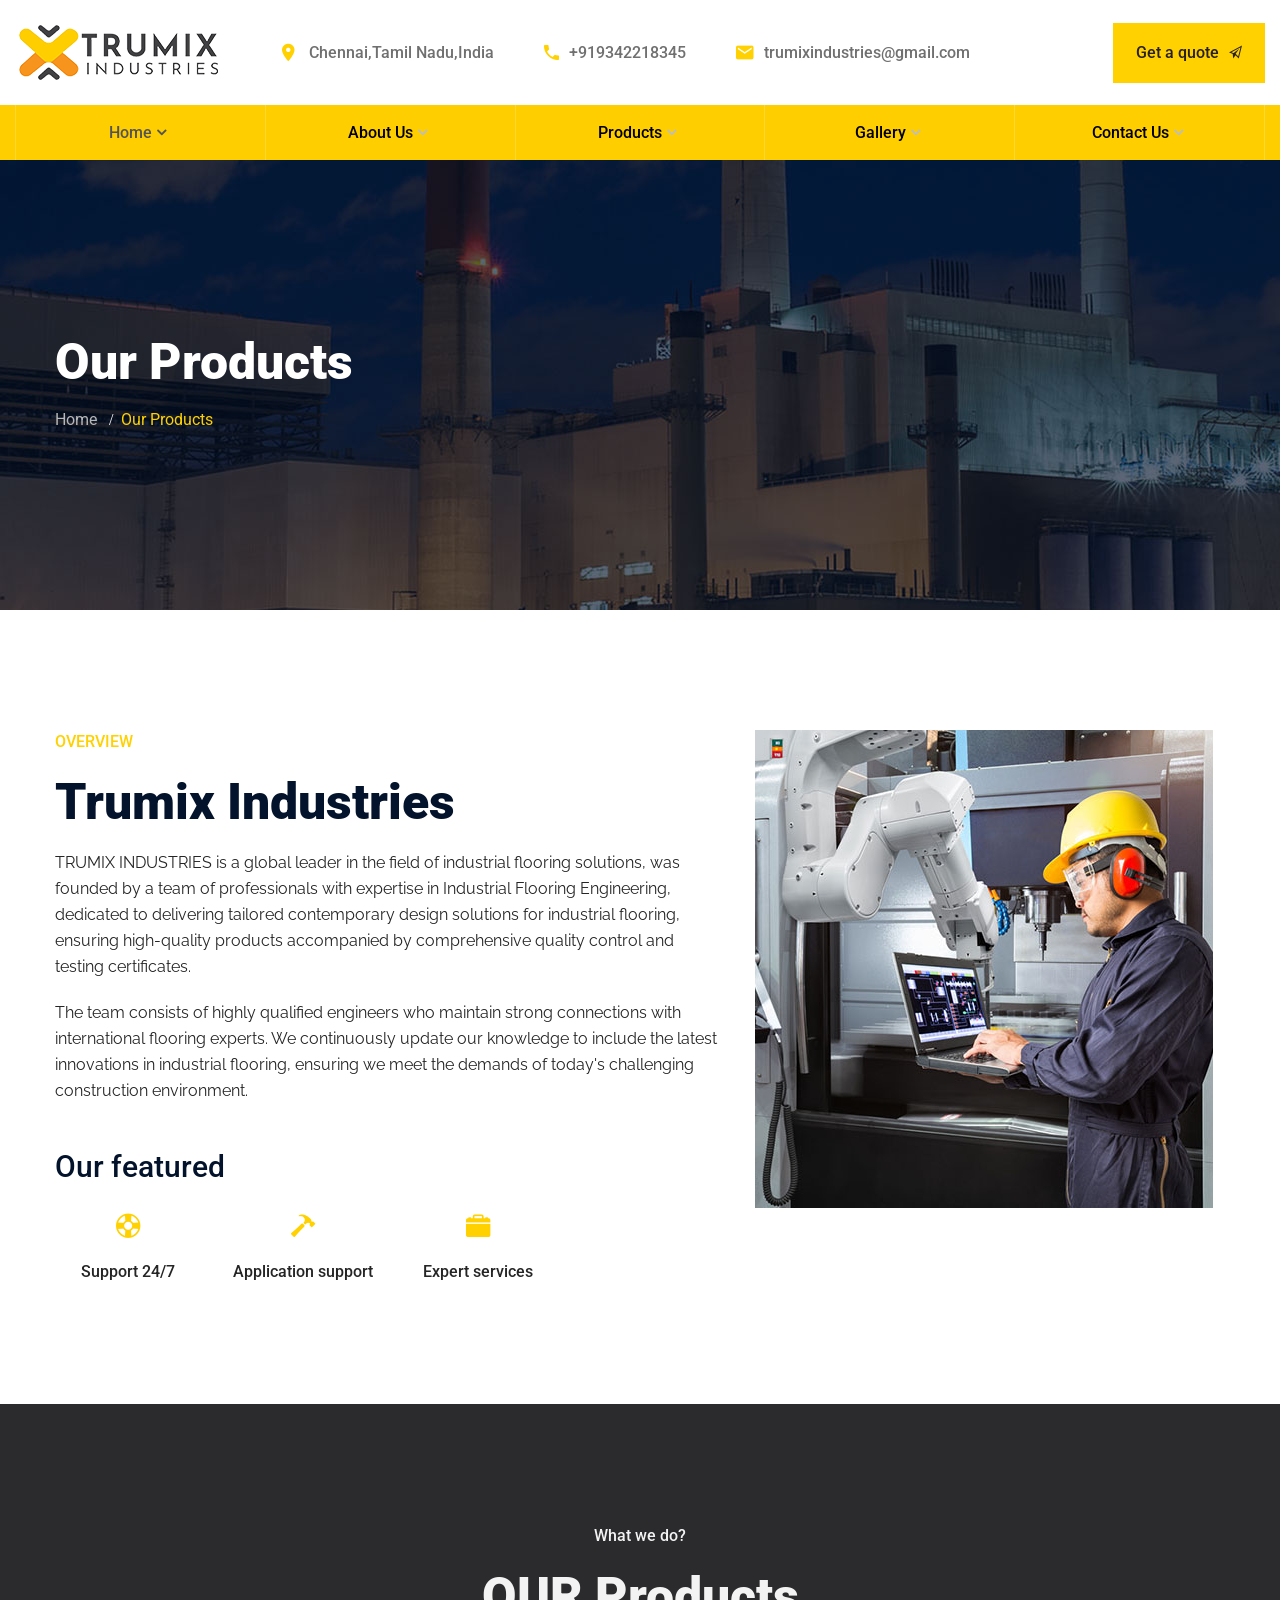
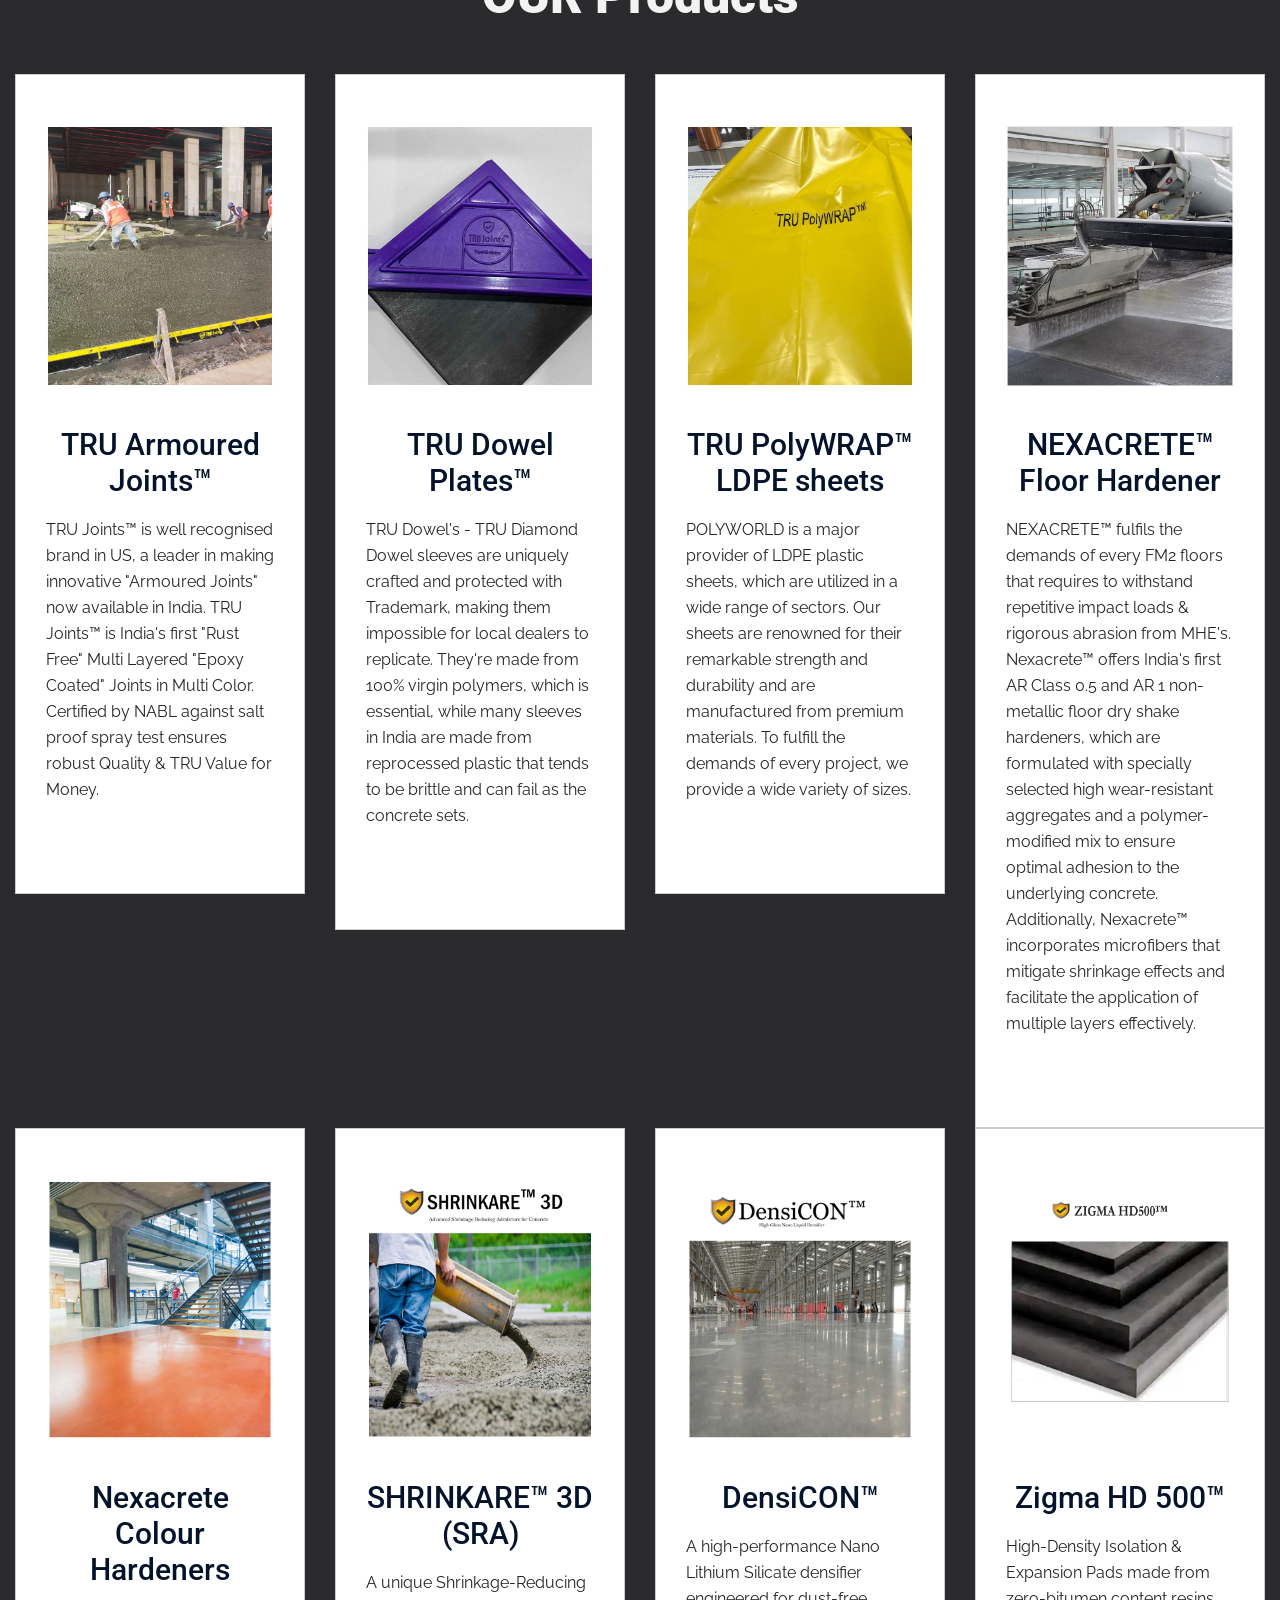
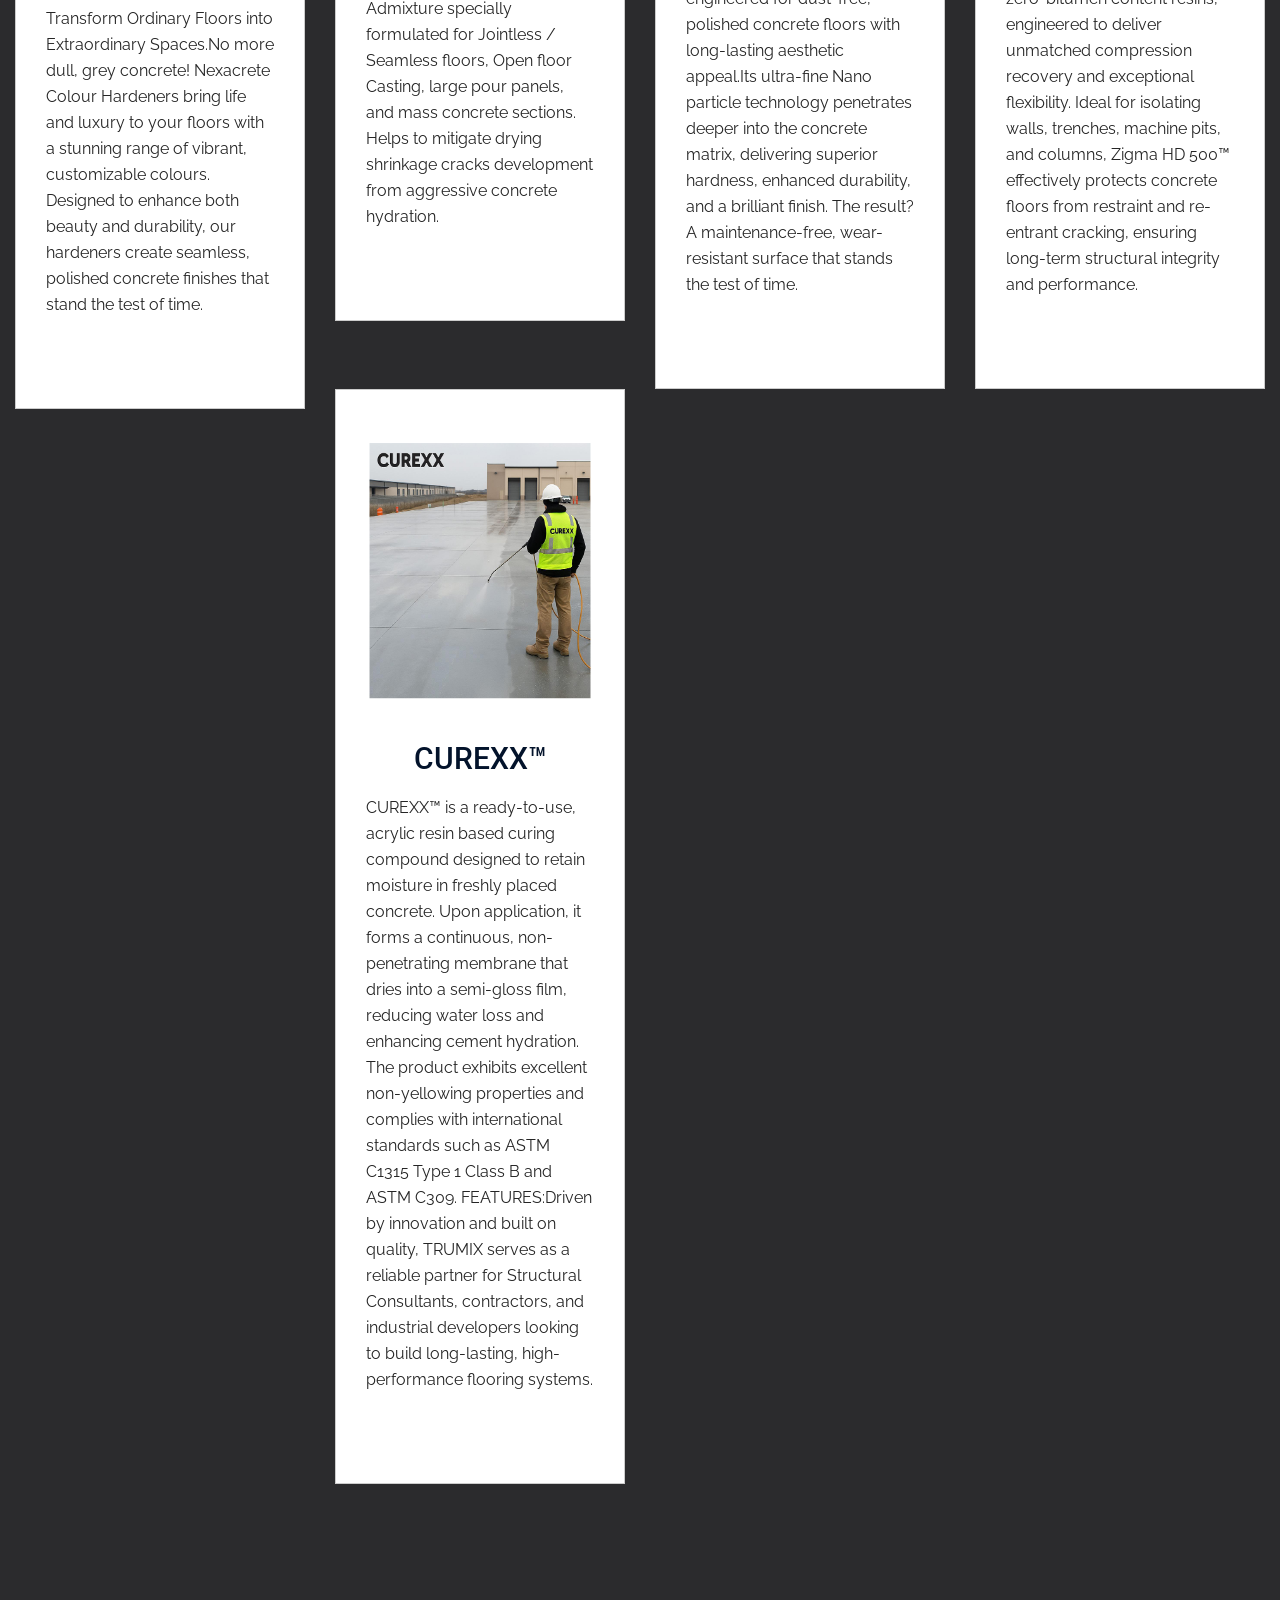
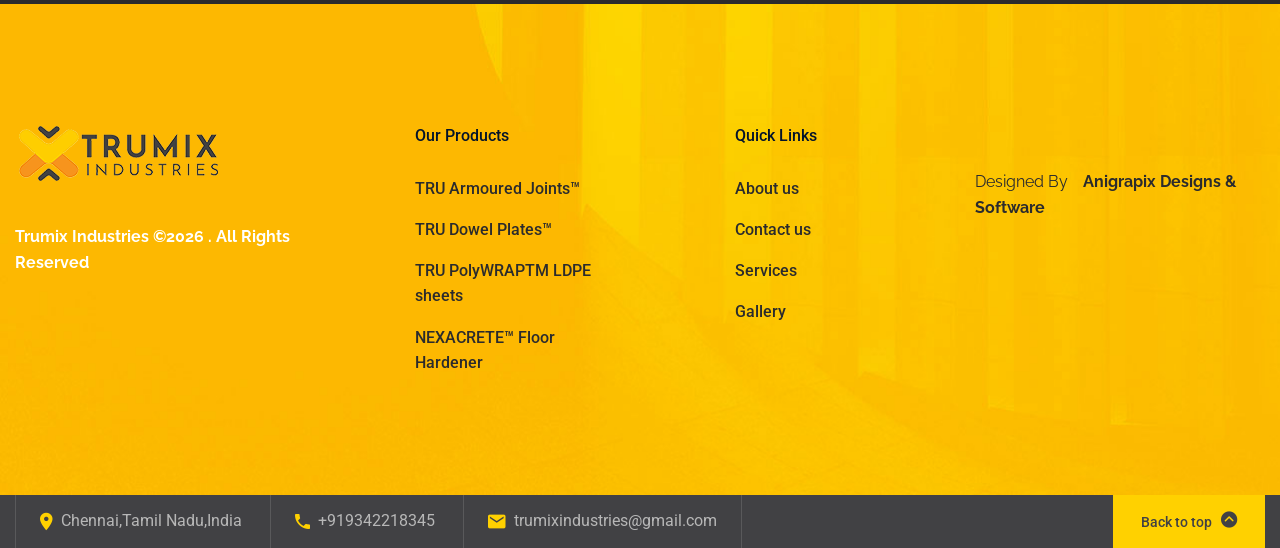
==== commit 66e7142f: "Fix HTML encoding issues in products.htmlupdate" ====
--- a/products.html
+++ b/products.html
@@ -143,7 +143,7 @@
                                     <img src="images/portfolio-img-3.jpg" alt="">
                                 </div>
                                 <div class="services-content">
-                                    <h3 class="text-center">TRU PolyWRAPTM LDPE sheets</h3>
+                                    <h3 class="text-center">TRU PolyWRAP™ LDPE sheets</h3>
                                     <p>POLYWORLD is a major provider of LDPE plastic sheets, which are utilized in a
                                         wide range of sectors. Our sheets are renowned for their remarkable strength and
                                         durability and are manufactured from premium materials. To fulfill the demands
@@ -295,4 +295,4 @@
     <script src='js/include.js'></script>
 </body>
 
-</html>+</html>
--- a/css/ionicon.css
+++ b/css/ionicon.css
@@ -0,0 +1,11 @@
+/*!
+  Ionicons, v4.5.5
+  Created by Ben Sperry for the Ionic Framework, http://ionicons.com/
+  https://twitter.com/benjsperry  https://twitter.com/ionicframework
+  MIT License: https://github.com/driftyco/ionicons
+
+  Android-style icons originally built by Google’s
+  Material Design Icons: https://github.com/google/material-design-icons
+  used under CC BY http://creativecommons.org/licenses/by/4.0/
+  Modified icons to fit ionicon’s grid from original.
+*/@font-face{font-family:Ionicons;src:url(../fonts/ioniconsf943.eot?v=4.5.5);src:url(../fonts/ioniconsf943.eot?v=4.5.5#iefix) format("embedded-opentype"),url(../fonts/ioniconsf943.woff2?v=4.5.5) format("woff2"),url(../fonts/ioniconsf943.woff?v=4.5.5) format("woff"),url(../fonts/ioniconsf943.ttf?v=4.5.5) format("truetype"),url(../fonts/ioniconsf943.svg?v=4.5.5#Ionicons) format("svg");font-weight:400;font-style:normal}.ion,.ion-ios-add-circle-outline:before,.ion-ios-add-circle:before,.ion-ios-add:before,.ion-ios-airplane:before,.ion-ios-alarm:before,.ion-ios-albums:before,.ion-ios-alert:before,.ion-ios-american-football:before,.ion-ios-analytics:before,.ion-ios-aperture:before,.ion-ios-apps:before,.ion-ios-appstore:before,.ion-ios-archive:before,.ion-ios-arrow-back:before,.ion-ios-arrow-down:before,.ion-ios-arrow-dropdown-circle:before,.ion-ios-arrow-dropdown:before,.ion-ios-arrow-dropleft-circle:before,.ion-ios-arrow-dropleft:before,.ion-ios-arrow-dropright-circle:before,.ion-ios-arrow-dropright:before,.ion-ios-arrow-dropup-circle:before,.ion-ios-arrow-dropup:before,.ion-ios-arrow-forward:before,.ion-ios-arrow-round-back:before,.ion-ios-arrow-round-down:before,.ion-ios-arrow-round-forward:before,.ion-ios-arrow-round-up:before,.ion-ios-arrow-up:before,.ion-ios-at:before,.ion-ios-attach:before,.ion-ios-backspace:before,.ion-ios-barcode:before,.ion-ios-baseball:before,.ion-ios-basket:before,.ion-ios-basketball:before,.ion-ios-battery-charging:before,.ion-ios-battery-dead:before,.ion-ios-battery-full:before,.ion-ios-beaker:before,.ion-ios-bed:before,.ion-ios-beer:before,.ion-ios-bicycle:before,.ion-ios-bluetooth:before,.ion-ios-boat:before,.ion-ios-body:before,.ion-ios-bonfire:before,.ion-ios-book:before,.ion-ios-bookmark:before,.ion-ios-bookmarks:before,.ion-ios-bowtie:before,.ion-ios-briefcase:before,.ion-ios-browsers:before,.ion-ios-brush:before,.ion-ios-bug:before,.ion-ios-build:before,.ion-ios-bulb:before,.ion-ios-bus:before,.ion-ios-business:before,.ion-ios-cafe:before,.ion-ios-calculator:before,.ion-ios-calendar:before,.ion-ios-call:before,.ion-ios-camera:before,.ion-ios-car:before,.ion-ios-card:before,.ion-ios-cart:before,.ion-ios-cash:before,.ion-ios-cellular:before,.ion-ios-chatboxes:before,.ion-ios-chatbubbles:before,.ion-ios-checkbox-outline:before,.ion-ios-checkbox:before,.ion-ios-checkmark-circle-outline:before,.ion-ios-checkmark-circle:before,.ion-ios-checkmark:before,.ion-ios-clipboard:before,.ion-ios-clock:before,.ion-ios-close-circle-outline:before,.ion-ios-close-circle:before,.ion-ios-close:before,.ion-ios-cloud-circle:before,.ion-ios-cloud-done:before,.ion-ios-cloud-download:before,.ion-ios-cloud-outline:before,.ion-ios-cloud-upload:before,.ion-ios-cloud:before,.ion-ios-cloudy-night:before,.ion-ios-cloudy:before,.ion-ios-code-download:before,.ion-ios-code-working:before,.ion-ios-code:before,.ion-ios-cog:before,.ion-ios-color-fill:before,.ion-ios-color-filter:before,.ion-ios-color-palette:before,.ion-ios-color-wand:before,.ion-ios-compass:before,.ion-ios-construct:before,.ion-ios-contact:before,.ion-ios-contacts:before,.ion-ios-contract:before,.ion-ios-contrast:before,.ion-ios-copy:before,.ion-ios-create:before,.ion-ios-crop:before,.ion-ios-cube:before,.ion-ios-cut:before,.ion-ios-desktop:before,.ion-ios-disc:before,.ion-ios-document:before,.ion-ios-done-all:before,.ion-ios-download:before,.ion-ios-easel:before,.ion-ios-egg:before,.ion-ios-exit:before,.ion-ios-expand:before,.ion-ios-eye-off:before,.ion-ios-eye:before,.ion-ios-fastforward:before,.ion-ios-female:before,.ion-ios-filing:before,.ion-ios-film:before,.ion-ios-finger-print:before,.ion-ios-fitness:before,.ion-ios-flag:before,.ion-ios-flame:before,.ion-ios-flash-off:before,.ion-ios-flash:before,.ion-ios-flashlight:before,.ion-ios-flask:before,.ion-ios-flower:before,.ion-ios-folder-open:before,.ion-ios-folder:before,.ion-ios-football:before,.ion-ios-funnel:before,.ion-ios-gift:before,.ion-ios-git-branch:before,.ion-ios-git-commit:before,.ion-ios-git-compare:before,.ion-ios-git-merge:before,.ion-ios-git-network:before,.ion-ios-git-pull-request:before,.ion-ios-glasses:before,.ion-ios-globe:before,.ion-ios-grid:before,.ion-ios-hammer:before,.ion-ios-hand:before,.ion-ios-happy:before,.ion-ios-headset:before,.ion-ios-heart-dislike:before,.ion-ios-heart-empty:before,.ion-ios-heart-half:before,.ion-ios-heart:before,.ion-ios-help-buoy:before,.ion-ios-help-circle-outline:before,.ion-ios-help-circle:before,.ion-ios-help:before,.ion-ios-home:before,.ion-ios-hourglass:before,.ion-ios-ice-cream:before,.ion-ios-image:before,.ion-ios-images:before,.ion-ios-infinite:before,.ion-ios-information-circle-outline:before,.ion-ios-information-circle:before,.ion-ios-information:before,.ion-ios-jet:before,.ion-ios-journal:before,.ion-ios-key:before,.ion-ios-keypad:before,.ion-ios-laptop:before,.ion-ios-leaf:before,.ion-ios-link:before,.ion-ios-list-box:before,.ion-ios-list:before,.ion-ios-locate:before,.ion-ios-lock:before,.ion-ios-log-in:before,.ion-ios-log-out:before,.ion-ios-magnet:before,.ion-ios-mail-open:before,.ion-ios-mail-unread:before,.ion-ios-mail:before,.ion-ios-male:before,.ion-ios-man:before,.ion-ios-map:before,.ion-ios-medal:before,.ion-ios-medical:before,.ion-ios-medkit:before,.ion-ios-megaphone:before,.ion-ios-menu:before,.ion-ios-mic-off:before,.ion-ios-mic:before,.ion-ios-microphone:before,.ion-ios-moon:before,.ion-ios-more:before,.ion-ios-move:before,.ion-ios-musical-note:before,.ion-ios-musical-notes:before,.ion-ios-navigate:before,.ion-ios-notifications-off:before,.ion-ios-notifications-outline:before,.ion-ios-notifications:before,.ion-ios-nuclear:before,.ion-ios-nutrition:before,.ion-ios-open:before,.ion-ios-options:before,.ion-ios-outlet:before,.ion-ios-paper-plane:before,.ion-ios-paper:before,.ion-ios-partly-sunny:before,.ion-ios-pause:before,.ion-ios-paw:before,.ion-ios-people:before,.ion-ios-person-add:before,.ion-ios-person:before,.ion-ios-phone-landscape:before,.ion-ios-phone-portrait:before,.ion-ios-photos:before,.ion-ios-pie:before,.ion-ios-pin:before,.ion-ios-pint:before,.ion-ios-pizza:before,.ion-ios-planet:before,.ion-ios-play-circle:before,.ion-ios-play:before,.ion-ios-podium:before,.ion-ios-power:before,.ion-ios-pricetag:before,.ion-ios-pricetags:before,.ion-ios-print:before,.ion-ios-pulse:before,.ion-ios-qr-scanner:before,.ion-ios-quote:before,.ion-ios-radio-button-off:before,.ion-ios-radio-button-on:before,.ion-ios-radio:before,.ion-ios-rainy:before,.ion-ios-recording:before,.ion-ios-redo:before,.ion-ios-refresh-circle:before,.ion-ios-refresh:before,.ion-ios-remove-circle-outline:before,.ion-ios-remove-circle:before,.ion-ios-remove:before,.ion-ios-reorder:before,.ion-ios-repeat:before,.ion-ios-resize:before,.ion-ios-restaurant:before,.ion-ios-return-left:before,.ion-ios-return-right:before,.ion-ios-reverse-camera:before,.ion-ios-rewind:before,.ion-ios-ribbon:before,.ion-ios-rocket:before,.ion-ios-rose:before,.ion-ios-sad:before,.ion-ios-save:before,.ion-ios-school:before,.ion-ios-search:before,.ion-ios-send:before,.ion-ios-settings:before,.ion-ios-share-alt:before,.ion-ios-share:before,.ion-ios-shirt:before,.ion-ios-shuffle:before,.ion-ios-skip-backward:before,.ion-ios-skip-forward:before,.ion-ios-snow:before,.ion-ios-speedometer:before,.ion-ios-square-outline:before,.ion-ios-square:before,.ion-ios-star-half:before,.ion-ios-star-outline:before,.ion-ios-star:before,.ion-ios-stats:before,.ion-ios-stopwatch:before,.ion-ios-subway:before,.ion-ios-sunny:before,.ion-ios-swap:before,.ion-ios-switch:before,.ion-ios-sync:before,.ion-ios-tablet-landscape:before,.ion-ios-tablet-portrait:before,.ion-ios-tennisball:before,.ion-ios-text:before,.ion-ios-thermometer:before,.ion-ios-thumbs-down:before,.ion-ios-thumbs-up:before,.ion-ios-thunderstorm:before,.ion-ios-time:before,.ion-ios-timer:before,.ion-ios-today:before,.ion-ios-train:before,.ion-ios-transgender:before,.ion-ios-trash:before,.ion-ios-trending-down:before,.ion-ios-trending-up:before,.ion-ios-trophy:before,.ion-ios-tv:before,.ion-ios-umbrella:before,.ion-ios-undo:before,.ion-ios-unlock:before,.ion-ios-videocam:before,.ion-ios-volume-high:before,.ion-ios-volume-low:before,.ion-ios-volume-mute:before,.ion-ios-volume-off:before,.ion-ios-walk:before,.ion-ios-wallet:before,.ion-ios-warning:before,.ion-ios-watch:before,.ion-ios-water:before,.ion-ios-wifi:before,.ion-ios-wine:before,.ion-ios-woman:before,.ion-logo-android:before,.ion-logo-angular:before,.ion-logo-apple:before,.ion-logo-bitbucket:before,.ion-logo-bitcoin:before,.ion-logo-buffer:before,.ion-logo-chrome:before,.ion-logo-closed-captioning:before,.ion-logo-codepen:before,.ion-logo-css3:before,.ion-logo-designernews:before,.ion-logo-dribbble:before,.ion-logo-dropbox:before,.ion-logo-euro:before,.ion-logo-facebook:before,.ion-logo-flickr:before,.ion-logo-foursquare:before,.ion-logo-freebsd-devil:before,.ion-logo-game-controller-a:before,.ion-logo-game-controller-b:before,.ion-logo-github:before,.ion-logo-google:before,.ion-logo-googleplus:before,.ion-logo-hackernews:before,.ion-logo-html5:before,.ion-logo-instagram:before,.ion-logo-ionic:before,.ion-logo-ionitron:before,.ion-logo-javascript:before,.ion-logo-linkedin:before,.ion-logo-markdown:before,.ion-logo-model-s:before,.ion-logo-no-smoking:before,.ion-logo-nodejs:before,.ion-logo-npm:before,.ion-logo-octocat:before,.ion-logo-pinterest:before,.ion-logo-playstation:before,.ion-logo-polymer:before,.ion-logo-python:before,.ion-logo-reddit:before,.ion-logo-rss:before,.ion-logo-sass:before,.ion-logo-skype:before,.ion-logo-slack:before,.ion-logo-snapchat:before,.ion-logo-steam:before,.ion-logo-tumblr:before,.ion-logo-tux:before,.ion-logo-twitch:before,.ion-logo-twitter:before,.ion-logo-usd:before,.ion-logo-vimeo:before,.ion-logo-vk:before,.ion-logo-whatsapp:before,.ion-logo-windows:before,.ion-logo-wordpress:before,.ion-logo-xbox:before,.ion-logo-xing:before,.ion-logo-yahoo:before,.ion-logo-yen:before,.ion-logo-youtube:before,.ion-md-add-circle-outline:before,.ion-md-add-circle:before,.ion-md-add:before,.ion-md-airplane:before,.ion-md-alarm:before,.ion-md-albums:before,.ion-md-alert:before,.ion-md-american-football:before,.ion-md-analytics:before,.ion-md-aperture:before,.ion-md-apps:before,.ion-md-appstore:before,.ion-md-archive:before,.ion-md-arrow-back:before,.ion-md-arrow-down:before,.ion-md-arrow-dropdown-circle:before,.ion-md-arrow-dropdown:before,.ion-md-arrow-dropleft-circle:before,.ion-md-arrow-dropleft:before,.ion-md-arrow-dropright-circle:before,.ion-md-arrow-dropright:before,.ion-md-arrow-dropup-circle:before,.ion-md-arrow-dropup:before,.ion-md-arrow-forward:before,.ion-md-arrow-round-back:before,.ion-md-arrow-round-down:before,.ion-md-arrow-round-forward:before,.ion-md-arrow-round-up:before,.ion-md-arrow-up:before,.ion-md-at:before,.ion-md-attach:before,.ion-md-backspace:before,.ion-md-barcode:before,.ion-md-baseball:before,.ion-md-basket:before,.ion-md-basketball:before,.ion-md-battery-charging:before,.ion-md-battery-dead:before,.ion-md-battery-full:before,.ion-md-beaker:before,.ion-md-bed:before,.ion-md-beer:before,.ion-md-bicycle:before,.ion-md-bluetooth:before,.ion-md-boat:before,.ion-md-body:before,.ion-md-bonfire:before,.ion-md-book:before,.ion-md-bookmark:before,.ion-md-bookmarks:before,.ion-md-bowtie:before,.ion-md-briefcase:before,.ion-md-browsers:before,.ion-md-brush:before,.ion-md-bug:before,.ion-md-build:before,.ion-md-bulb:before,.ion-md-bus:before,.ion-md-business:before,.ion-md-cafe:before,.ion-md-calculator:before,.ion-md-calendar:before,.ion-md-call:before,.ion-md-camera:before,.ion-md-car:before,.ion-md-card:before,.ion-md-cart:before,.ion-md-cash:before,.ion-md-cellular:before,.ion-md-chatboxes:before,.ion-md-chatbubbles:before,.ion-md-checkbox-outline:before,.ion-md-checkbox:before,.ion-md-checkmark-circle-outline:before,.ion-md-checkmark-circle:before,.ion-md-checkmark:before,.ion-md-clipboard:before,.ion-md-clock:before,.ion-md-close-circle-outline:before,.ion-md-close-circle:before,.ion-md-close:before,.ion-md-cloud-circle:before,.ion-md-cloud-done:before,.ion-md-cloud-download:before,.ion-md-cloud-outline:before,.ion-md-cloud-upload:before,.ion-md-cloud:before,.ion-md-cloudy-night:before,.ion-md-cloudy:before,.ion-md-code-download:before,.ion-md-code-working:before,.ion-md-code:before,.ion-md-cog:before,.ion-md-color-fill:before,.ion-md-color-filter:before,.ion-md-color-palette:before,.ion-md-color-wand:before,.ion-md-compass:before,.ion-md-construct:before,.ion-md-contact:before,.ion-md-contacts:before,.ion-md-contract:before,.ion-md-contrast:before,.ion-md-copy:before,.ion-md-create:before,.ion-md-crop:before,.ion-md-cube:before,.ion-md-cut:before,.ion-md-desktop:before,.ion-md-disc:before,.ion-md-document:before,.ion-md-done-all:before,.ion-md-download:before,.ion-md-easel:before,.ion-md-egg:before,.ion-md-exit:before,.ion-md-expand:before,.ion-md-eye-off:before,.ion-md-eye:before,.ion-md-fastforward:before,.ion-md-female:before,.ion-md-filing:before,.ion-md-film:before,.ion-md-finger-print:before,.ion-md-fitness:before,.ion-md-flag:before,.ion-md-flame:before,.ion-md-flash-off:before,.ion-md-flash:before,.ion-md-flashlight:before,.ion-md-flask:before,.ion-md-flower:before,.ion-md-folder-open:before,.ion-md-folder:before,.ion-md-football:before,.ion-md-funnel:before,.ion-md-gift:before,.ion-md-git-branch:before,.ion-md-git-commit:before,.ion-md-git-compare:before,.ion-md-git-merge:before,.ion-md-git-network:before,.ion-md-git-pull-request:before,.ion-md-glasses:before,.ion-md-globe:before,.ion-md-grid:before,.ion-md-hammer:before,.ion-md-hand:before,.ion-md-happy:before,.ion-md-headset:before,.ion-md-heart-dislike:before,.ion-md-heart-empty:before,.ion-md-heart-half:before,.ion-md-heart:before,.ion-md-help-buoy:before,.ion-md-help-circle-outline:before,.ion-md-help-circle:before,.ion-md-help:before,.ion-md-home:before,.ion-md-hourglass:before,.ion-md-ice-cream:before,.ion-md-image:before,.ion-md-images:before,.ion-md-infinite:before,.ion-md-information-circle-outline:before,.ion-md-information-circle:before,.ion-md-information:before,.ion-md-jet:before,.ion-md-journal:before,.ion-md-key:before,.ion-md-keypad:before,.ion-md-laptop:before,.ion-md-leaf:before,.ion-md-link:before,.ion-md-list-box:before,.ion-md-list:before,.ion-md-locate:before,.ion-md-lock:before,.ion-md-log-in:before,.ion-md-log-out:before,.ion-md-magnet:before,.ion-md-mail-open:before,.ion-md-mail-unread:before,.ion-md-mail:before,.ion-md-male:before,.ion-md-man:before,.ion-md-map:before,.ion-md-medal:before,.ion-md-medical:before,.ion-md-medkit:before,.ion-md-megaphone:before,.ion-md-menu:before,.ion-md-mic-off:before,.ion-md-mic:before,.ion-md-microphone:before,.ion-md-moon:before,.ion-md-more:before,.ion-md-move:before,.ion-md-musical-note:before,.ion-md-musical-notes:before,.ion-md-navigate:before,.ion-md-notifications-off:before,.ion-md-notifications-outline:before,.ion-md-notifications:before,.ion-md-nuclear:before,.ion-md-nutrition:before,.ion-md-open:before,.ion-md-options:before,.ion-md-outlet:before,.ion-md-paper-plane:before,.ion-md-paper:before,.ion-md-partly-sunny:before,.ion-md-pause:before,.ion-md-paw:before,.ion-md-people:before,.ion-md-person-add:before,.ion-md-person:before,.ion-md-phone-landscape:before,.ion-md-phone-portrait:before,.ion-md-photos:before,.ion-md-pie:before,.ion-md-pin:before,.ion-md-pint:before,.ion-md-pizza:before,.ion-md-planet:before,.ion-md-play-circle:before,.ion-md-play:before,.ion-md-podium:before,.ion-md-power:before,.ion-md-pricetag:before,.ion-md-pricetags:before,.ion-md-print:before,.ion-md-pulse:before,.ion-md-qr-scanner:before,.ion-md-quote:before,.ion-md-radio-button-off:before,.ion-md-radio-button-on:before,.ion-md-radio:before,.ion-md-rainy:before,.ion-md-recording:before,.ion-md-redo:before,.ion-md-refresh-circle:before,.ion-md-refresh:before,.ion-md-remove-circle-outline:before,.ion-md-remove-circle:before,.ion-md-remove:before,.ion-md-reorder:before,.ion-md-repeat:before,.ion-md-resize:before,.ion-md-restaurant:before,.ion-md-return-left:before,.ion-md-return-right:before,.ion-md-reverse-camera:before,.ion-md-rewind:before,.ion-md-ribbon:before,.ion-md-rocket:before,.ion-md-rose:before,.ion-md-sad:before,.ion-md-save:before,.ion-md-school:before,.ion-md-search:before,.ion-md-send:before,.ion-md-settings:before,.ion-md-share-alt:before,.ion-md-share:before,.ion-md-shirt:before,.ion-md-shuffle:before,.ion-md-skip-backward:before,.ion-md-skip-forward:before,.ion-md-snow:before,.ion-md-speedometer:before,.ion-md-square-outline:before,.ion-md-square:before,.ion-md-star-half:before,.ion-md-star-outline:before,.ion-md-star:before,.ion-md-stats:before,.ion-md-stopwatch:before,.ion-md-subway:before,.ion-md-sunny:before,.ion-md-swap:before,.ion-md-switch:before,.ion-md-sync:before,.ion-md-tablet-landscape:before,.ion-md-tablet-portrait:before,.ion-md-tennisball:before,.ion-md-text:before,.ion-md-thermometer:before,.ion-md-thumbs-down:before,.ion-md-thumbs-up:before,.ion-md-thunderstorm:before,.ion-md-time:before,.ion-md-timer:before,.ion-md-today:before,.ion-md-train:before,.ion-md-transgender:before,.ion-md-trash:before,.ion-md-trending-down:before,.ion-md-trending-up:before,.ion-md-trophy:before,.ion-md-tv:before,.ion-md-umbrella:before,.ion-md-undo:before,.ion-md-unlock:before,.ion-md-videocam:before,.ion-md-volume-high:before,.ion-md-volume-low:before,.ion-md-volume-mute:before,.ion-md-volume-off:before,.ion-md-walk:before,.ion-md-wallet:before,.ion-md-warning:before,.ion-md-watch:before,.ion-md-water:before,.ion-md-wifi:before,.ion-md-wine:before,.ion-md-woman:before,.ionicons{display:inline-block;font-family:Ionicons;speak:none;font-style:normal;font-weight:400;font-variant:normal;text-transform:none;text-rendering:auto;line-height:1;-webkit-font-smoothing:antialiased;-moz-osx-font-smoothing:grayscale}.ion-logo-android:before{content:"\f225"}.ion-logo-angular:before{content:"\f227"}.ion-logo-apple:before{content:"\f229"}.ion-logo-bitbucket:before{content:"\f193"}.ion-logo-bitcoin:before{content:"\f22b"}.ion-logo-buffer:before{content:"\f22d"}.ion-logo-chrome:before{content:"\f22f"}.ion-logo-closed-captioning:before{content:"\f105"}.ion-logo-codepen:before{content:"\f230"}.ion-logo-css3:before{content:"\f231"}.ion-logo-designernews:before{content:"\f232"}.ion-logo-dribbble:before{content:"\f233"}.ion-logo-dropbox:before{content:"\f234"}.ion-logo-euro:before{content:"\f235"}.ion-logo-facebook:before{content:"\f236"}.ion-logo-flickr:before{content:"\f107"}.ion-logo-foursquare:before{content:"\f237"}.ion-logo-freebsd-devil:before{content:"\f238"}.ion-logo-game-controller-a:before{content:"\f13b"}.ion-logo-game-controller-b:before{content:"\f181"}.ion-logo-github:before{content:"\f239"}.ion-logo-google:before{content:"\f23a"}.ion-logo-googleplus:before{content:"\f23b"}.ion-logo-hackernews:before{content:"\f23c"}.ion-logo-html5:before{content:"\f23d"}.ion-logo-instagram:before{content:"\f23e"}.ion-logo-ionic:before{content:"\f150"}.ion-logo-ionitron:before{content:"\f151"}.ion-logo-javascript:before{content:"\f23f"}.ion-logo-linkedin:before{content:"\f240"}.ion-logo-markdown:before{content:"\f241"}.ion-logo-model-s:before{content:"\f153"}.ion-logo-no-smoking:before{content:"\f109"}.ion-logo-nodejs:before{content:"\f242"}.ion-logo-npm:before{content:"\f195"}.ion-logo-octocat:before{content:"\f243"}.ion-logo-pinterest:before{content:"\f244"}.ion-logo-playstation:before{content:"\f245"}.ion-logo-polymer:before{content:"\f15e"}.ion-logo-python:before{content:"\f246"}.ion-logo-reddit:before{content:"\f247"}.ion-logo-rss:before{content:"\f248"}.ion-logo-sass:before{content:"\f249"}.ion-logo-skype:before{content:"\f24a"}.ion-logo-slack:before{content:"\f10b"}.ion-logo-snapchat:before{content:"\f24b"}.ion-logo-steam:before{content:"\f24c"}.ion-logo-tumblr:before{content:"\f24d"}.ion-logo-tux:before{content:"\f2ae"}.ion-logo-twitch:before{content:"\f2af"}.ion-logo-twitter:before{content:"\f2b0"}.ion-logo-usd:before{content:"\f2b1"}.ion-logo-vimeo:before{content:"\f2c4"}.ion-logo-vk:before{content:"\f10d"}.ion-logo-whatsapp:before{content:"\f2c5"}.ion-logo-windows:before{content:"\f32f"}.ion-logo-wordpress:before{content:"\f330"}.ion-logo-xbox:before{content:"\f34c"}.ion-logo-xing:before{content:"\f10f"}.ion-logo-yahoo:before{content:"\f34d"}.ion-logo-yen:before{content:"\f34e"}.ion-logo-youtube:before{content:"\f34f"}.ion-md-add:before{content:"\f273"}.ion-md-add-circle:before{content:"\f272"}.ion-md-add-circle-outline:before{content:"\f158"}.ion-md-airplane:before{content:"\f15a"}.ion-md-alarm:before{content:"\f274"}.ion-md-albums:before{content:"\f275"}.ion-md-alert:before{content:"\f276"}.ion-md-american-football:before{content:"\f277"}.ion-md-analytics:before{content:"\f278"}.ion-md-aperture:before{content:"\f279"}.ion-md-apps:before{content:"\f27a"}.ion-md-appstore:before{content:"\f27b"}.ion-md-archive:before{content:"\f27c"}.ion-md-arrow-back:before{content:"\f27d"}.ion-md-arrow-down:before{content:"\f27e"}.ion-md-arrow-dropdown:before{content:"\f280"}.ion-md-arrow-dropdown-circle:before{content:"\f27f"}.ion-md-arrow-dropleft:before{content:"\f282"}.ion-md-arrow-dropleft-circle:before{content:"\f281"}.ion-md-arrow-dropright:before{content:"\f284"}.ion-md-arrow-dropright-circle:before{content:"\f283"}.ion-md-arrow-dropup:before{content:"\f286"}.ion-md-arrow-dropup-circle:before{content:"\f285"}.ion-md-arrow-forward:before{content:"\f287"}.ion-md-arrow-round-back:before{content:"\f288"}.ion-md-arrow-round-down:before{content:"\f289"}.ion-md-arrow-round-forward:before{content:"\f28a"}.ion-md-arrow-round-up:before{content:"\f28b"}.ion-md-arrow-up:before{content:"\f28c"}.ion-md-at:before{content:"\f28d"}.ion-md-attach:before{content:"\f28e"}.ion-md-backspace:before{content:"\f28f"}.ion-md-barcode:before{content:"\f290"}.ion-md-baseball:before{content:"\f291"}.ion-md-basket:before{content:"\f292"}.ion-md-basketball:before{content:"\f293"}.ion-md-battery-charging:before{content:"\f294"}.ion-md-battery-dead:before{content:"\f295"}.ion-md-battery-full:before{content:"\f296"}.ion-md-beaker:before{content:"\f297"}.ion-md-bed:before{content:"\f160"}.ion-md-beer:before{content:"\f298"}.ion-md-bicycle:before{content:"\f299"}.ion-md-bluetooth:before{content:"\f29a"}.ion-md-boat:before{content:"\f29b"}.ion-md-body:before{content:"\f29c"}.ion-md-bonfire:before{content:"\f29d"}.ion-md-book:before{content:"\f29e"}.ion-md-bookmark:before{content:"\f29f"}.ion-md-bookmarks:before{content:"\f2a0"}.ion-md-bowtie:before{content:"\f2a1"}.ion-md-briefcase:before{content:"\f2a2"}.ion-md-browsers:before{content:"\f2a3"}.ion-md-brush:before{content:"\f2a4"}.ion-md-bug:before{content:"\f2a5"}.ion-md-build:before{content:"\f2a6"}.ion-md-bulb:before{content:"\f2a7"}.ion-md-bus:before{content:"\f2a8"}.ion-md-business:before{content:"\f1a4"}.ion-md-cafe:before{content:"\f2a9"}.ion-md-calculator:before{content:"\f2aa"}.ion-md-calendar:before{content:"\f2ab"}.ion-md-call:before{content:"\f2ac"}.ion-md-camera:before{content:"\f2ad"}.ion-md-car:before{content:"\f2b2"}.ion-md-card:before{content:"\f2b3"}.ion-md-cart:before{content:"\f2b4"}.ion-md-cash:before{content:"\f2b5"}.ion-md-cellular:before{content:"\f164"}.ion-md-chatboxes:before{content:"\f2b6"}.ion-md-chatbubbles:before{content:"\f2b7"}.ion-md-checkbox:before{content:"\f2b9"}.ion-md-checkbox-outline:before{content:"\f2b8"}.ion-md-checkmark:before{content:"\f2bc"}.ion-md-checkmark-circle:before{content:"\f2bb"}.ion-md-checkmark-circle-outline:before{content:"\f2ba"}.ion-md-clipboard:before{content:"\f2bd"}.ion-md-clock:before{content:"\f2be"}.ion-md-close:before{content:"\f2c0"}.ion-md-close-circle:before{content:"\f2bf"}.ion-md-close-circle-outline:before{content:"\f166"}.ion-md-cloud:before{content:"\f2c9"}.ion-md-cloud-circle:before{content:"\f2c2"}.ion-md-cloud-done:before{content:"\f2c3"}.ion-md-cloud-download:before{content:"\f2c6"}.ion-md-cloud-outline:before{content:"\f2c7"}.ion-md-cloud-upload:before{content:"\f2c8"}.ion-md-cloudy:before{content:"\f2cb"}.ion-md-cloudy-night:before{content:"\f2ca"}.ion-md-code:before{content:"\f2ce"}.ion-md-code-download:before{content:"\f2cc"}.ion-md-code-working:before{content:"\f2cd"}.ion-md-cog:before{content:"\f2cf"}.ion-md-color-fill:before{content:"\f2d0"}.ion-md-color-filter:before{content:"\f2d1"}.ion-md-color-palette:before{content:"\f2d2"}.ion-md-color-wand:before{content:"\f2d3"}.ion-md-compass:before{content:"\f2d4"}.ion-md-construct:before{content:"\f2d5"}.ion-md-contact:before{content:"\f2d6"}.ion-md-contacts:before{content:"\f2d7"}.ion-md-contract:before{content:"\f2d8"}.ion-md-contrast:before{content:"\f2d9"}.ion-md-copy:before{content:"\f2da"}.ion-md-create:before{content:"\f2db"}.ion-md-crop:before{content:"\f2dc"}.ion-md-cube:before{content:"\f2dd"}.ion-md-cut:before{content:"\f2de"}.ion-md-desktop:before{content:"\f2df"}.ion-md-disc:before{content:"\f2e0"}.ion-md-document:before{content:"\f2e1"}.ion-md-done-all:before{content:"\f2e2"}.ion-md-download:before{content:"\f2e3"}.ion-md-easel:before{content:"\f2e4"}.ion-md-egg:before{content:"\f2e5"}.ion-md-exit:before{content:"\f2e6"}.ion-md-expand:before{content:"\f2e7"}.ion-md-eye:before{content:"\f2e9"}.ion-md-eye-off:before{content:"\f2e8"}.ion-md-fastforward:before{content:"\f2ea"}.ion-md-female:before{content:"\f2eb"}.ion-md-filing:before{content:"\f2ec"}.ion-md-film:before{content:"\f2ed"}.ion-md-finger-print:before{content:"\f2ee"}.ion-md-fitness:before{content:"\f1ac"}.ion-md-flag:before{content:"\f2ef"}.ion-md-flame:before{content:"\f2f0"}.ion-md-flash:before{content:"\f2f1"}.ion-md-flash-off:before{content:"\f169"}.ion-md-flashlight:before{content:"\f16b"}.ion-md-flask:before{content:"\f2f2"}.ion-md-flower:before{content:"\f2f3"}.ion-md-folder:before{content:"\f2f5"}.ion-md-folder-open:before{content:"\f2f4"}.ion-md-football:before{content:"\f2f6"}.ion-md-funnel:before{content:"\f2f7"}.ion-md-gift:before{content:"\f199"}.ion-md-git-branch:before{content:"\f2fa"}.ion-md-git-commit:before{content:"\f2fb"}.ion-md-git-compare:before{content:"\f2fc"}.ion-md-git-merge:before{content:"\f2fd"}.ion-md-git-network:before{content:"\f2fe"}.ion-md-git-pull-request:before{content:"\f2ff"}.ion-md-glasses:before{content:"\f300"}.ion-md-globe:before{content:"\f301"}.ion-md-grid:before{content:"\f302"}.ion-md-hammer:before{content:"\f303"}.ion-md-hand:before{content:"\f304"}.ion-md-happy:before{content:"\f305"}.ion-md-headset:before{content:"\f306"}.ion-md-heart:before{content:"\f308"}.ion-md-heart-dislike:before{content:"\f167"}.ion-md-heart-empty:before{content:"\f1a1"}.ion-md-heart-half:before{content:"\f1a2"}.ion-md-help:before{content:"\f30b"}.ion-md-help-buoy:before{content:"\f309"}.ion-md-help-circle:before{content:"\f30a"}.ion-md-help-circle-outline:before{content:"\f16d"}.ion-md-home:before{content:"\f30c"}.ion-md-hourglass:before{content:"\f111"}.ion-md-ice-cream:before{content:"\f30d"}.ion-md-image:before{content:"\f30e"}.ion-md-images:before{content:"\f30f"}.ion-md-infinite:before{content:"\f310"}.ion-md-information:before{content:"\f312"}.ion-md-information-circle:before{content:"\f311"}.ion-md-information-circle-outline:before{content:"\f16f"}.ion-md-jet:before{content:"\f315"}.ion-md-journal:before{content:"\f18d"}.ion-md-key:before{content:"\f316"}.ion-md-keypad:before{content:"\f317"}.ion-md-laptop:before{content:"\f318"}.ion-md-leaf:before{content:"\f319"}.ion-md-link:before{content:"\f22e"}.ion-md-list:before{content:"\f31b"}.ion-md-list-box:before{content:"\f31a"}.ion-md-locate:before{content:"\f31c"}.ion-md-lock:before{content:"\f31d"}.ion-md-log-in:before{content:"\f31e"}.ion-md-log-out:before{content:"\f31f"}.ion-md-magnet:before{content:"\f320"}.ion-md-mail:before{content:"\f322"}.ion-md-mail-open:before{content:"\f321"}.ion-md-mail-unread:before{content:"\f172"}.ion-md-male:before{content:"\f323"}.ion-md-man:before{content:"\f324"}.ion-md-map:before{content:"\f325"}.ion-md-medal:before{content:"\f326"}.ion-md-medical:before{content:"\f327"}.ion-md-medkit:before{content:"\f328"}.ion-md-megaphone:before{content:"\f329"}.ion-md-menu:before{content:"\f32a"}.ion-md-mic:before{content:"\f32c"}.ion-md-mic-off:before{content:"\f32b"}.ion-md-microphone:before{content:"\f32d"}.ion-md-moon:before{content:"\f32e"}.ion-md-more:before{content:"\f1c9"}.ion-md-move:before{content:"\f331"}.ion-md-musical-note:before{content:"\f332"}.ion-md-musical-notes:before{content:"\f333"}.ion-md-navigate:before{content:"\f334"}.ion-md-notifications:before{content:"\f338"}.ion-md-notifications-off:before{content:"\f336"}.ion-md-notifications-outline:before{content:"\f337"}.ion-md-nuclear:before{content:"\f339"}.ion-md-nutrition:before{content:"\f33a"}.ion-md-open:before{content:"\f33b"}.ion-md-options:before{content:"\f33c"}.ion-md-outlet:before{content:"\f33d"}.ion-md-paper:before{content:"\f33f"}.ion-md-paper-plane:before{content:"\f33e"}.ion-md-partly-sunny:before{content:"\f340"}.ion-md-pause:before{content:"\f341"}.ion-md-paw:before{content:"\f342"}.ion-md-people:before{content:"\f343"}.ion-md-person:before{content:"\f345"}.ion-md-person-add:before{content:"\f344"}.ion-md-phone-landscape:before{content:"\f346"}.ion-md-phone-portrait:before{content:"\f347"}.ion-md-photos:before{content:"\f348"}.ion-md-pie:before{content:"\f349"}.ion-md-pin:before{content:"\f34a"}.ion-md-pint:before{content:"\f34b"}.ion-md-pizza:before{content:"\f354"}.ion-md-planet:before{content:"\f356"}.ion-md-play:before{content:"\f357"}.ion-md-play-circle:before{content:"\f174"}.ion-md-podium:before{content:"\f358"}.ion-md-power:before{content:"\f359"}.ion-md-pricetag:before{content:"\f35a"}.ion-md-pricetags:before{content:"\f35b"}.ion-md-print:before{content:"\f35c"}.ion-md-pulse:before{content:"\f35d"}.ion-md-qr-scanner:before{content:"\f35e"}.ion-md-quote:before{content:"\f35f"}.ion-md-radio:before{content:"\f362"}.ion-md-radio-button-off:before{content:"\f360"}.ion-md-radio-button-on:before{content:"\f361"}.ion-md-rainy:before{content:"\f363"}.ion-md-recording:before{content:"\f364"}.ion-md-redo:before{content:"\f365"}.ion-md-refresh:before{content:"\f366"}.ion-md-refresh-circle:before{content:"\f228"}.ion-md-remove:before{content:"\f368"}.ion-md-remove-circle:before{content:"\f367"}.ion-md-remove-circle-outline:before{content:"\f176"}.ion-md-reorder:before{content:"\f369"}.ion-md-repeat:before{content:"\f36a"}.ion-md-resize:before{content:"\f36b"}.ion-md-restaurant:before{content:"\f36c"}.ion-md-return-left:before{content:"\f36d"}.ion-md-return-right:before{content:"\f36e"}.ion-md-reverse-camera:before{content:"\f36f"}.ion-md-rewind:before{content:"\f370"}.ion-md-ribbon:before{content:"\f371"}.ion-md-rocket:before{content:"\f179"}.ion-md-rose:before{content:"\f372"}.ion-md-sad:before{content:"\f373"}.ion-md-save:before{content:"\f1a9"}.ion-md-school:before{content:"\f374"}.ion-md-search:before{content:"\f375"}.ion-md-send:before{content:"\f376"}.ion-md-settings:before{content:"\f377"}.ion-md-share:before{content:"\f379"}.ion-md-share-alt:before{content:"\f378"}.ion-md-shirt:before{content:"\f37a"}.ion-md-shuffle:before{content:"\f37b"}.ion-md-skip-backward:before{content:"\f37c"}.ion-md-skip-forward:before{content:"\f37d"}.ion-md-snow:before{content:"\f37e"}.ion-md-speedometer:before{content:"\f37f"}.ion-md-square:before{content:"\f381"}.ion-md-square-outline:before{content:"\f380"}.ion-md-star:before{content:"\f384"}.ion-md-star-half:before{content:"\f382"}.ion-md-star-outline:before{content:"\f383"}.ion-md-stats:before{content:"\f385"}.ion-md-stopwatch:before{content:"\f386"}.ion-md-subway:before{content:"\f387"}.ion-md-sunny:before{content:"\f388"}.ion-md-swap:before{content:"\f389"}.ion-md-switch:before{content:"\f38a"}.ion-md-sync:before{content:"\f38b"}.ion-md-tablet-landscape:before{content:"\f38c"}.ion-md-tablet-portrait:before{content:"\f38d"}.ion-md-tennisball:before{content:"\f38e"}.ion-md-text:before{content:"\f38f"}.ion-md-thermometer:before{content:"\f390"}.ion-md-thumbs-down:before{content:"\f391"}.ion-md-thumbs-up:before{content:"\f392"}.ion-md-thunderstorm:before{content:"\f393"}.ion-md-time:before{content:"\f394"}.ion-md-timer:before{content:"\f395"}.ion-md-today:before{content:"\f17d"}.ion-md-train:before{content:"\f396"}.ion-md-transgender:before{content:"\f397"}.ion-md-trash:before{content:"\f398"}.ion-md-trending-down:before{content:"\f399"}.ion-md-trending-up:before{content:"\f39a"}.ion-md-trophy:before{content:"\f39b"}.ion-md-tv:before{content:"\f17f"}.ion-md-umbrella:before{content:"\f39c"}.ion-md-undo:before{content:"\f39d"}.ion-md-unlock:before{content:"\f39e"}.ion-md-videocam:before{content:"\f39f"}.ion-md-volume-high:before{content:"\f123"}.ion-md-volume-low:before{content:"\f131"}.ion-md-volume-mute:before{content:"\f3a1"}.ion-md-volume-off:before{content:"\f3a2"}.ion-md-walk:before{content:"\f3a4"}.ion-md-wallet:before{content:"\f18f"}.ion-md-warning:before{content:"\f3a5"}.ion-md-watch:before{content:"\f3a6"}.ion-md-water:before{content:"\f3a7"}.ion-md-wifi:before{content:"\f3a8"}.ion-md-wine:before{content:"\f3a9"}.ion-md-woman:before{content:"\f3aa"}.ion-ios-add:before{content:"\f102"}.ion-ios-add-circle:before{content:"\f101"}.ion-ios-add-circle-outline:before{content:"\f100"}.ion-ios-airplane:before{content:"\f137"}.ion-ios-alarm:before{content:"\f3c8"}.ion-ios-albums:before{content:"\f3ca"}.ion-ios-alert:before{content:"\f104"}.ion-ios-american-football:before{content:"\f106"}.ion-ios-analytics:before{content:"\f3ce"}.ion-ios-aperture:before{content:"\f108"}.ion-ios-apps:before{content:"\f10a"}.ion-ios-appstore:before{content:"\f10c"}.ion-ios-archive:before{content:"\f10e"}.ion-ios-arrow-back:before{content:"\f3cf"}.ion-ios-arrow-down:before{content:"\f3d0"}.ion-ios-arrow-dropdown:before{content:"\f110"}.ion-ios-arrow-dropdown-circle:before{content:"\f125"}.ion-ios-arrow-dropleft:before{content:"\f112"}.ion-ios-arrow-dropleft-circle:before{content:"\f129"}.ion-ios-arrow-dropright:before{content:"\f114"}.ion-ios-arrow-dropright-circle:before{content:"\f12b"}.ion-ios-arrow-dropup:before{content:"\f116"}.ion-ios-arrow-dropup-circle:before{content:"\f12d"}.ion-ios-arrow-forward:before{content:"\f3d1"}.ion-ios-arrow-round-back:before{content:"\f117"}.ion-ios-arrow-round-down:before{content:"\f118"}.ion-ios-arrow-round-forward:before{content:"\f119"}.ion-ios-arrow-round-up:before{content:"\f11a"}.ion-ios-arrow-up:before{content:"\f3d8"}.ion-ios-at:before{content:"\f3da"}.ion-ios-attach:before{content:"\f11b"}.ion-ios-backspace:before{content:"\f11d"}.ion-ios-barcode:before{content:"\f3dc"}.ion-ios-baseball:before{content:"\f3de"}.ion-ios-basket:before{content:"\f11f"}.ion-ios-basketball:before{content:"\f3e0"}.ion-ios-battery-charging:before{content:"\f120"}.ion-ios-battery-dead:before{content:"\f121"}.ion-ios-battery-full:before{content:"\f122"}.ion-ios-beaker:before{content:"\f124"}.ion-ios-bed:before{content:"\f139"}.ion-ios-beer:before{content:"\f126"}.ion-ios-bicycle:before{content:"\f127"}.ion-ios-bluetooth:before{content:"\f128"}.ion-ios-boat:before{content:"\f12a"}.ion-ios-body:before{content:"\f3e4"}.ion-ios-bonfire:before{content:"\f12c"}.ion-ios-book:before{content:"\f3e8"}.ion-ios-bookmark:before{content:"\f12e"}.ion-ios-bookmarks:before{content:"\f3ea"}.ion-ios-bowtie:before{content:"\f130"}.ion-ios-briefcase:before{content:"\f3ee"}.ion-ios-browsers:before{content:"\f3f0"}.ion-ios-brush:before{content:"\f132"}.ion-ios-bug:before{content:"\f134"}.ion-ios-build:before{content:"\f136"}.ion-ios-bulb:before{content:"\f138"}.ion-ios-bus:before{content:"\f13a"}.ion-ios-business:before{content:"\f1a3"}.ion-ios-cafe:before{content:"\f13c"}.ion-ios-calculator:before{content:"\f3f2"}.ion-ios-calendar:before{content:"\f3f4"}.ion-ios-call:before{content:"\f13e"}.ion-ios-camera:before{content:"\f3f6"}.ion-ios-car:before{content:"\f140"}.ion-ios-card:before{content:"\f142"}.ion-ios-cart:before{content:"\f3f8"}.ion-ios-cash:before{content:"\f144"}.ion-ios-cellular:before{content:"\f13d"}.ion-ios-chatboxes:before{content:"\f3fa"}.ion-ios-chatbubbles:before{content:"\f146"}.ion-ios-checkbox:before{content:"\f148"}.ion-ios-checkbox-outline:before{content:"\f147"}.ion-ios-checkmark:before{content:"\f3ff"}.ion-ios-checkmark-circle:before{content:"\f14a"}.ion-ios-checkmark-circle-outline:before{content:"\f149"}.ion-ios-clipboard:before{content:"\f14c"}.ion-ios-clock:before{content:"\f403"}.ion-ios-close:before{content:"\f406"}.ion-ios-close-circle:before{content:"\f14e"}.ion-ios-close-circle-outline:before{content:"\f14d"}.ion-ios-cloud:before{content:"\f40c"}.ion-ios-cloud-circle:before{content:"\f152"}.ion-ios-cloud-done:before{content:"\f154"}.ion-ios-cloud-download:before{content:"\f408"}.ion-ios-cloud-outline:before{content:"\f409"}.ion-ios-cloud-upload:before{content:"\f40b"}.ion-ios-cloudy:before{content:"\f410"}.ion-ios-cloudy-night:before{content:"\f40e"}.ion-ios-code:before{content:"\f157"}.ion-ios-code-download:before{content:"\f155"}.ion-ios-code-working:before{content:"\f156"}.ion-ios-cog:before{content:"\f412"}.ion-ios-color-fill:before{content:"\f159"}.ion-ios-color-filter:before{content:"\f414"}.ion-ios-color-palette:before{content:"\f15b"}.ion-ios-color-wand:before{content:"\f416"}.ion-ios-compass:before{content:"\f15d"}.ion-ios-construct:before{content:"\f15f"}.ion-ios-contact:before{content:"\f41a"}.ion-ios-contacts:before{content:"\f161"}.ion-ios-contract:before{content:"\f162"}.ion-ios-contrast:before{content:"\f163"}.ion-ios-copy:before{content:"\f41c"}.ion-ios-create:before{content:"\f165"}.ion-ios-crop:before{content:"\f41e"}.ion-ios-cube:before{content:"\f168"}.ion-ios-cut:before{content:"\f16a"}.ion-ios-desktop:before{content:"\f16c"}.ion-ios-disc:before{content:"\f16e"}.ion-ios-document:before{content:"\f170"}.ion-ios-done-all:before{content:"\f171"}.ion-ios-download:before{content:"\f420"}.ion-ios-easel:before{content:"\f173"}.ion-ios-egg:before{content:"\f175"}.ion-ios-exit:before{content:"\f177"}.ion-ios-expand:before{content:"\f178"}.ion-ios-eye:before{content:"\f425"}.ion-ios-eye-off:before{content:"\f17a"}.ion-ios-fastforward:before{content:"\f427"}.ion-ios-female:before{content:"\f17b"}.ion-ios-filing:before{content:"\f429"}.ion-ios-film:before{content:"\f42b"}.ion-ios-finger-print:before{content:"\f17c"}.ion-ios-fitness:before{content:"\f1ab"}.ion-ios-flag:before{content:"\f42d"}.ion-ios-flame:before{content:"\f42f"}.ion-ios-flash:before{content:"\f17e"}.ion-ios-flash-off:before{content:"\f12f"}.ion-ios-flashlight:before{content:"\f141"}.ion-ios-flask:before{content:"\f431"}.ion-ios-flower:before{content:"\f433"}.ion-ios-folder:before{content:"\f435"}.ion-ios-folder-open:before{content:"\f180"}.ion-ios-football:before{content:"\f437"}.ion-ios-funnel:before{content:"\f182"}.ion-ios-gift:before{content:"\f191"}.ion-ios-git-branch:before{content:"\f183"}.ion-ios-git-commit:before{content:"\f184"}.ion-ios-git-compare:before{content:"\f185"}.ion-ios-git-merge:before{content:"\f186"}.ion-ios-git-network:before{content:"\f187"}.ion-ios-git-pull-request:before{content:"\f188"}.ion-ios-glasses:before{content:"\f43f"}.ion-ios-globe:before{content:"\f18a"}.ion-ios-grid:before{content:"\f18c"}.ion-ios-hammer:before{content:"\f18e"}.ion-ios-hand:before{content:"\f190"}.ion-ios-happy:before{content:"\f192"}.ion-ios-headset:before{content:"\f194"}.ion-ios-heart:before{content:"\f443"}.ion-ios-heart-dislike:before{content:"\f13f"}.ion-ios-heart-empty:before{content:"\f19b"}.ion-ios-heart-half:before{content:"\f19d"}.ion-ios-help:before{content:"\f446"}.ion-ios-help-buoy:before{content:"\f196"}.ion-ios-help-circle:before{content:"\f198"}.ion-ios-help-circle-outline:before{content:"\f197"}.ion-ios-home:before{content:"\f448"}.ion-ios-hourglass:before{content:"\f103"}.ion-ios-ice-cream:before{content:"\f19a"}.ion-ios-image:before{content:"\f19c"}.ion-ios-images:before{content:"\f19e"}.ion-ios-infinite:before{content:"\f44a"}.ion-ios-information:before{content:"\f44d"}.ion-ios-information-circle:before{content:"\f1a0"}.ion-ios-information-circle-outline:before{content:"\f19f"}.ion-ios-jet:before{content:"\f1a5"}.ion-ios-journal:before{content:"\f189"}.ion-ios-key:before{content:"\f1a7"}.ion-ios-keypad:before{content:"\f450"}.ion-ios-laptop:before{content:"\f1a8"}.ion-ios-leaf:before{content:"\f1aa"}.ion-ios-link:before{content:"\f22a"}.ion-ios-list:before{content:"\f454"}.ion-ios-list-box:before{content:"\f143"}.ion-ios-locate:before{content:"\f1ae"}.ion-ios-lock:before{content:"\f1b0"}.ion-ios-log-in:before{content:"\f1b1"}.ion-ios-log-out:before{content:"\f1b2"}.ion-ios-magnet:before{content:"\f1b4"}.ion-ios-mail:before{content:"\f1b8"}.ion-ios-mail-open:before{content:"\f1b6"}.ion-ios-mail-unread:before{content:"\f145"}.ion-ios-male:before{content:"\f1b9"}.ion-ios-man:before{content:"\f1bb"}.ion-ios-map:before{content:"\f1bd"}.ion-ios-medal:before{content:"\f1bf"}.ion-ios-medical:before{content:"\f45c"}.ion-ios-medkit:before{content:"\f45e"}.ion-ios-megaphone:before{content:"\f1c1"}.ion-ios-menu:before{content:"\f1c3"}.ion-ios-mic:before{content:"\f461"}.ion-ios-mic-off:before{content:"\f45f"}.ion-ios-microphone:before{content:"\f1c6"}.ion-ios-moon:before{content:"\f468"}.ion-ios-more:before{content:"\f1c8"}.ion-ios-move:before{content:"\f1cb"}.ion-ios-musical-note:before{content:"\f46b"}.ion-ios-musical-notes:before{content:"\f46c"}.ion-ios-navigate:before{content:"\f46e"}.ion-ios-notifications:before{content:"\f1d3"}.ion-ios-notifications-off:before{content:"\f1d1"}.ion-ios-notifications-outline:before{content:"\f133"}.ion-ios-nuclear:before{content:"\f1d5"}.ion-ios-nutrition:before{content:"\f470"}.ion-ios-open:before{content:"\f1d7"}.ion-ios-options:before{content:"\f1d9"}.ion-ios-outlet:before{content:"\f1db"}.ion-ios-paper:before{content:"\f472"}.ion-ios-paper-plane:before{content:"\f1dd"}.ion-ios-partly-sunny:before{content:"\f1df"}.ion-ios-pause:before{content:"\f478"}.ion-ios-paw:before{content:"\f47a"}.ion-ios-people:before{content:"\f47c"}.ion-ios-person:before{content:"\f47e"}.ion-ios-person-add:before{content:"\f1e1"}.ion-ios-phone-landscape:before{content:"\f1e2"}.ion-ios-phone-portrait:before{content:"\f1e3"}.ion-ios-photos:before{content:"\f482"}.ion-ios-pie:before{content:"\f484"}.ion-ios-pin:before{content:"\f1e5"}.ion-ios-pint:before{content:"\f486"}.ion-ios-pizza:before{content:"\f1e7"}.ion-ios-planet:before{content:"\f1eb"}.ion-ios-play:before{content:"\f488"}.ion-ios-play-circle:before{content:"\f113"}.ion-ios-podium:before{content:"\f1ed"}.ion-ios-power:before{content:"\f1ef"}.ion-ios-pricetag:before{content:"\f48d"}.ion-ios-pricetags:before{content:"\f48f"}.ion-ios-print:before{content:"\f1f1"}.ion-ios-pulse:before{content:"\f493"}.ion-ios-qr-scanner:before{content:"\f1f3"}.ion-ios-quote:before{content:"\f1f5"}.ion-ios-radio:before{content:"\f1f9"}.ion-ios-radio-button-off:before{content:"\f1f6"}.ion-ios-radio-button-on:before{content:"\f1f7"}.ion-ios-rainy:before{content:"\f495"}.ion-ios-recording:before{content:"\f497"}.ion-ios-redo:before{content:"\f499"}.ion-ios-refresh:before{content:"\f49c"}.ion-ios-refresh-circle:before{content:"\f135"}.ion-ios-remove:before{content:"\f1fc"}.ion-ios-remove-circle:before{content:"\f1fb"}.ion-ios-remove-circle-outline:before{content:"\f1fa"}.ion-ios-reorder:before{content:"\f1fd"}.ion-ios-repeat:before{content:"\f1fe"}.ion-ios-resize:before{content:"\f1ff"}.ion-ios-restaurant:before{content:"\f201"}.ion-ios-return-left:before{content:"\f202"}.ion-ios-return-right:before{content:"\f203"}.ion-ios-reverse-camera:before{content:"\f49f"}.ion-ios-rewind:before{content:"\f4a1"}.ion-ios-ribbon:before{content:"\f205"}.ion-ios-rocket:before{content:"\f14b"}.ion-ios-rose:before{content:"\f4a3"}.ion-ios-sad:before{content:"\f207"}.ion-ios-save:before{content:"\f1a6"}.ion-ios-school:before{content:"\f209"}.ion-ios-search:before{content:"\f4a5"}.ion-ios-send:before{content:"\f20c"}.ion-ios-settings:before{content:"\f4a7"}.ion-ios-share:before{content:"\f211"}.ion-ios-share-alt:before{content:"\f20f"}.ion-ios-shirt:before{content:"\f213"}.ion-ios-shuffle:before{content:"\f4a9"}.ion-ios-skip-backward:before{content:"\f215"}.ion-ios-skip-forward:before{content:"\f217"}.ion-ios-snow:before{content:"\f218"}.ion-ios-speedometer:before{content:"\f4b0"}.ion-ios-square:before{content:"\f21a"}.ion-ios-square-outline:before{content:"\f15c"}.ion-ios-star:before{content:"\f4b3"}.ion-ios-star-half:before{content:"\f4b1"}.ion-ios-star-outline:before{content:"\f4b2"}.ion-ios-stats:before{content:"\f21c"}.ion-ios-stopwatch:before{content:"\f4b5"}.ion-ios-subway:before{content:"\f21e"}.ion-ios-sunny:before{content:"\f4b7"}.ion-ios-swap:before{content:"\f21f"}.ion-ios-switch:before{content:"\f221"}.ion-ios-sync:before{content:"\f222"}.ion-ios-tablet-landscape:before{content:"\f223"}.ion-ios-tablet-portrait:before{content:"\f24e"}.ion-ios-tennisball:before{content:"\f4bb"}.ion-ios-text:before{content:"\f250"}.ion-ios-thermometer:before{content:"\f252"}.ion-ios-thumbs-down:before{content:"\f254"}.ion-ios-thumbs-up:before{content:"\f256"}.ion-ios-thunderstorm:before{content:"\f4bd"}.ion-ios-time:before{content:"\f4bf"}.ion-ios-timer:before{content:"\f4c1"}.ion-ios-today:before{content:"\f14f"}.ion-ios-train:before{content:"\f258"}.ion-ios-transgender:before{content:"\f259"}.ion-ios-trash:before{content:"\f4c5"}.ion-ios-trending-down:before{content:"\f25a"}.ion-ios-trending-up:before{content:"\f25b"}.ion-ios-trophy:before{content:"\f25d"}.ion-ios-tv:before{content:"\f115"}.ion-ios-umbrella:before{content:"\f25f"}.ion-ios-undo:before{content:"\f4c7"}.ion-ios-unlock:before{content:"\f261"}.ion-ios-videocam:before{content:"\f4cd"}.ion-ios-volume-high:before{content:"\f11c"}.ion-ios-volume-low:before{content:"\f11e"}.ion-ios-volume-mute:before{content:"\f263"}.ion-ios-volume-off:before{content:"\f264"}.ion-ios-walk:before{content:"\f266"}.ion-ios-wallet:before{content:"\f18b"}.ion-ios-warning:before{content:"\f268"}.ion-ios-watch:before{content:"\f269"}.ion-ios-water:before{content:"\f26b"}.ion-ios-wifi:before{content:"\f26d"}.ion-ios-wine:before{content:"\f26f"}.ion-ios-woman:before{content:"\f271"}
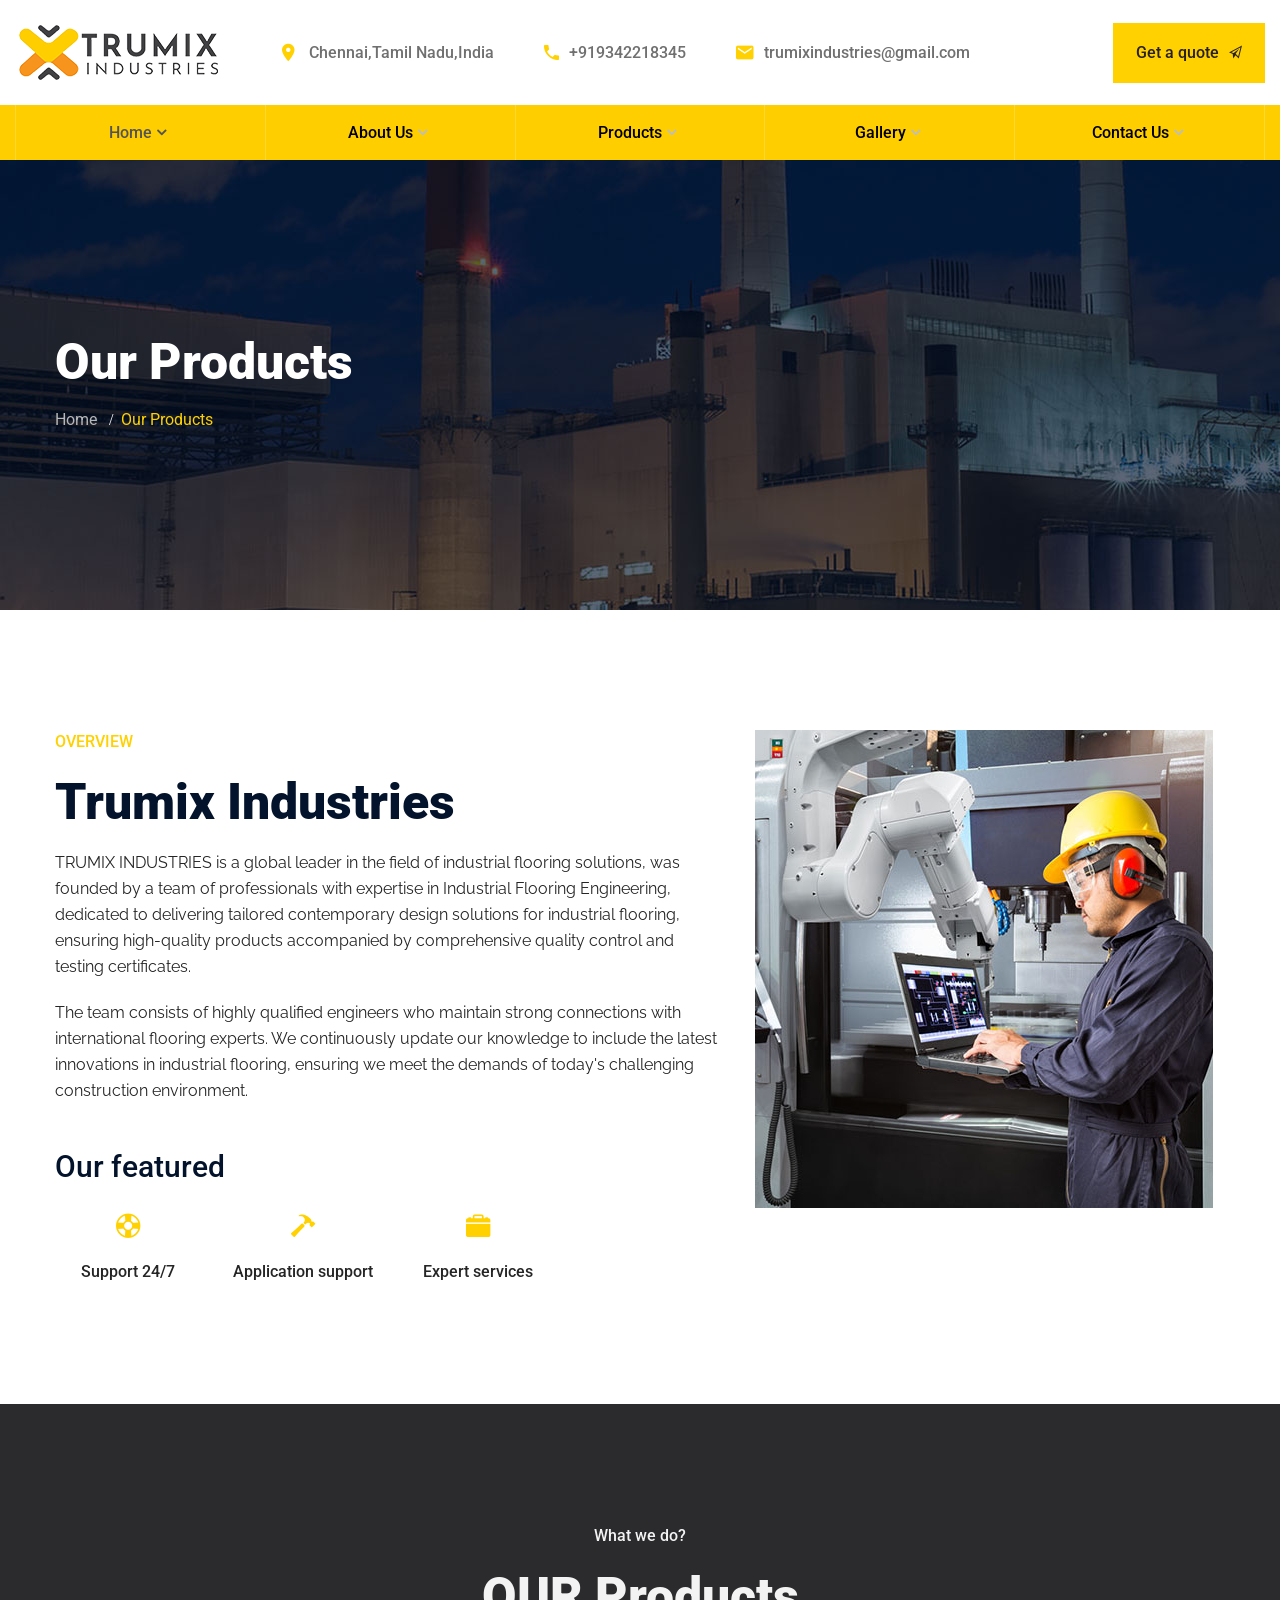
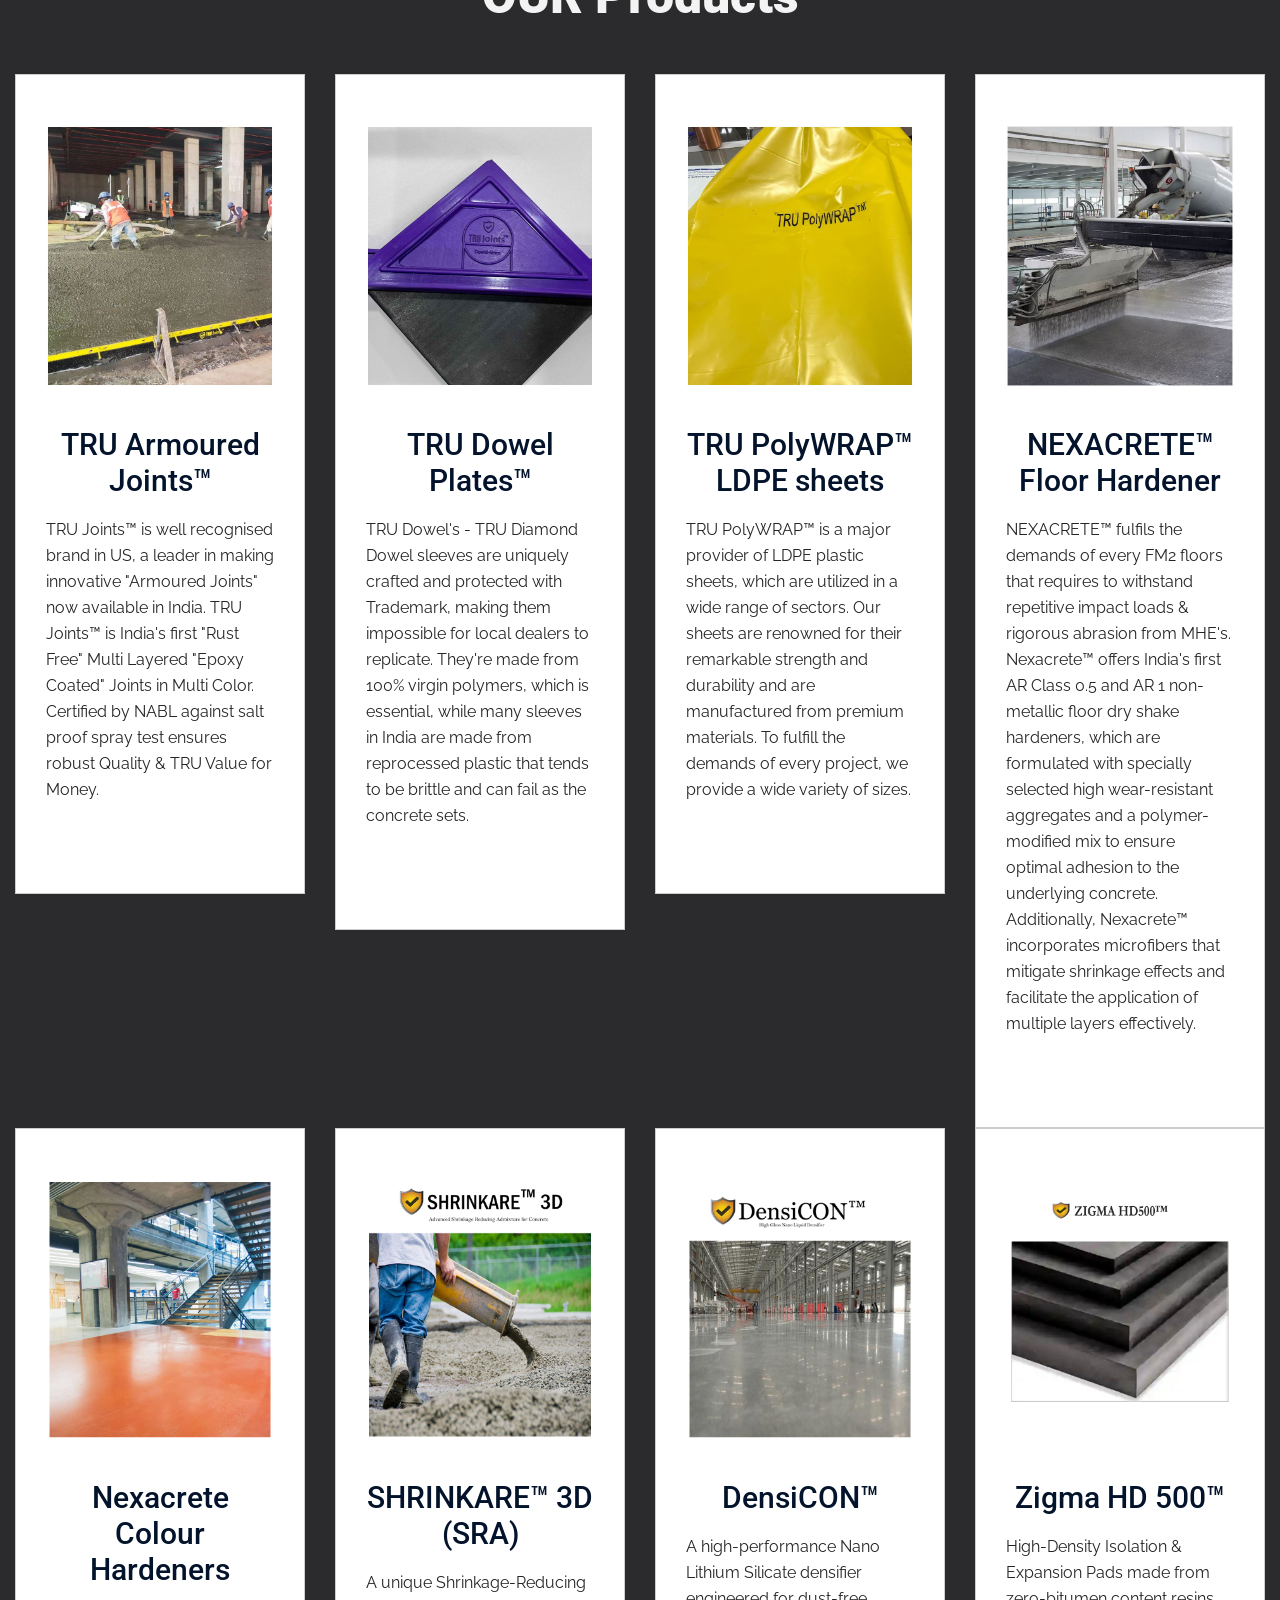
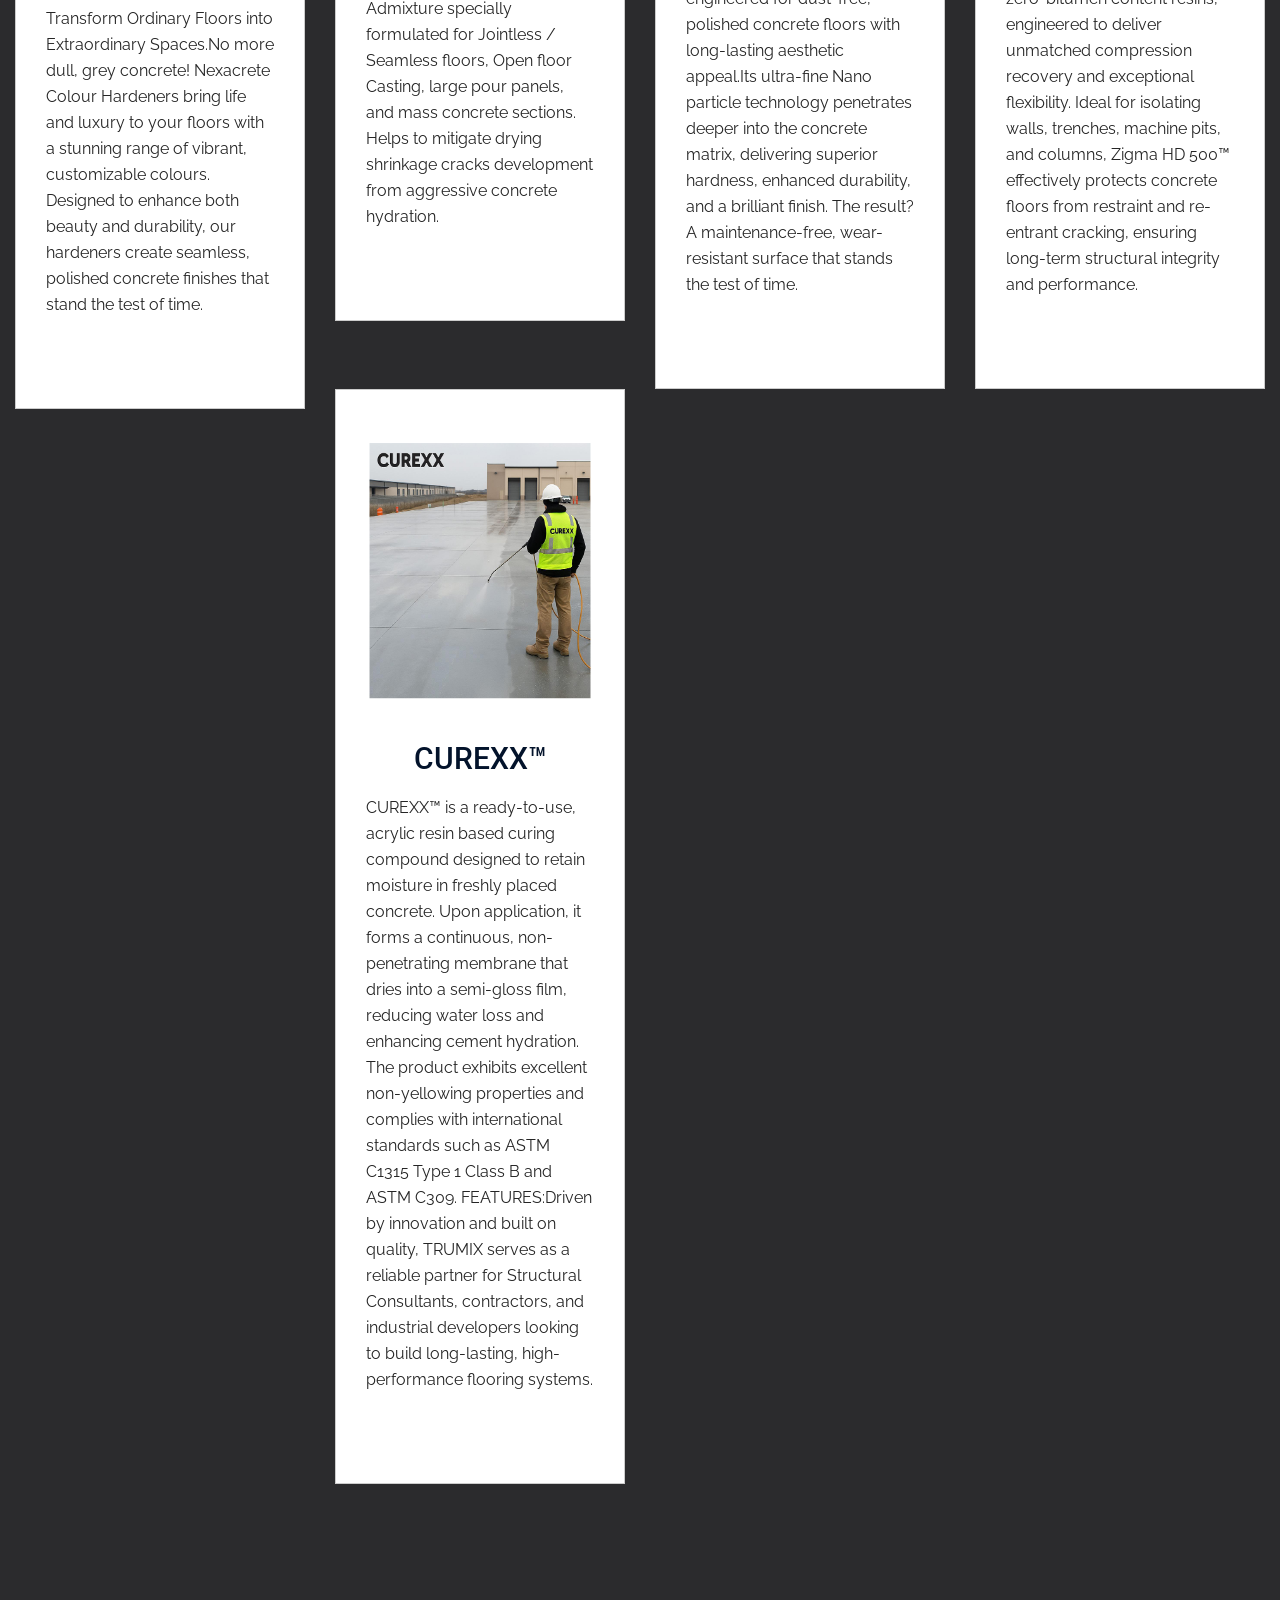
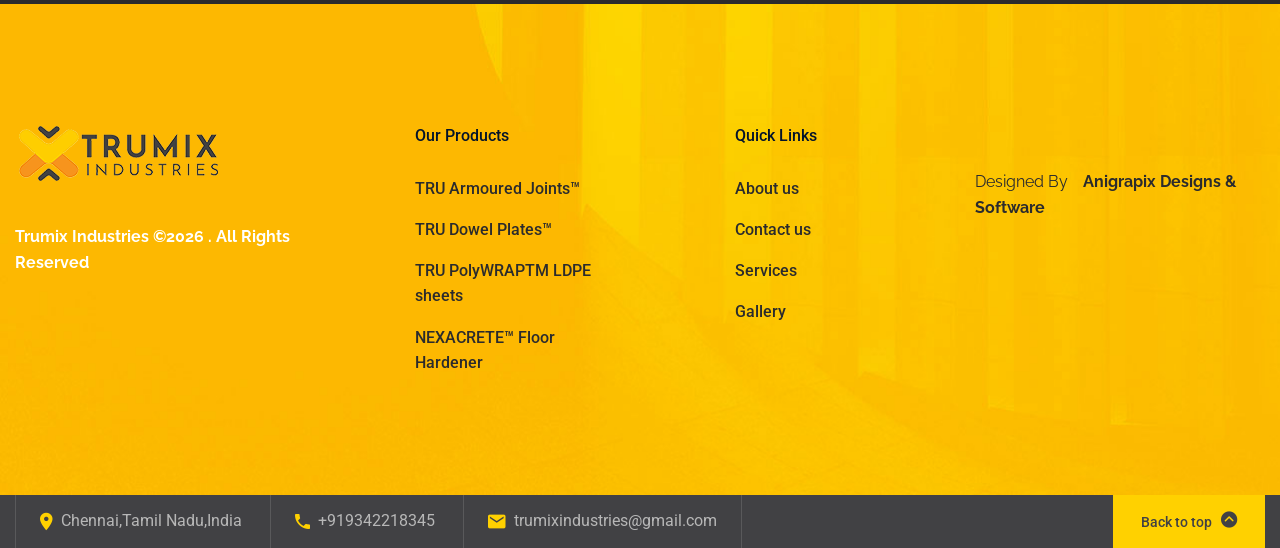
==== commit b7a587f3: "TRU PolyWRAP™ product updatation" ====
--- a/products.html
+++ b/products.html
@@ -144,7 +144,7 @@
                                 </div>
                                 <div class="services-content">
                                     <h3 class="text-center">TRU PolyWRAP™ LDPE sheets</h3>
-                                    <p>POLYWORLD is a major provider of LDPE plastic sheets, which are utilized in a
+                                    <p>TRU PolyWRAP™ is a major provider of LDPE plastic sheets, which are utilized in a
                                         wide range of sectors. Our sheets are renowned for their remarkable strength and
                                         durability and are manufactured from premium materials. To fulfill the demands
                                         of every project, we provide a wide variety of sizes.</p>
